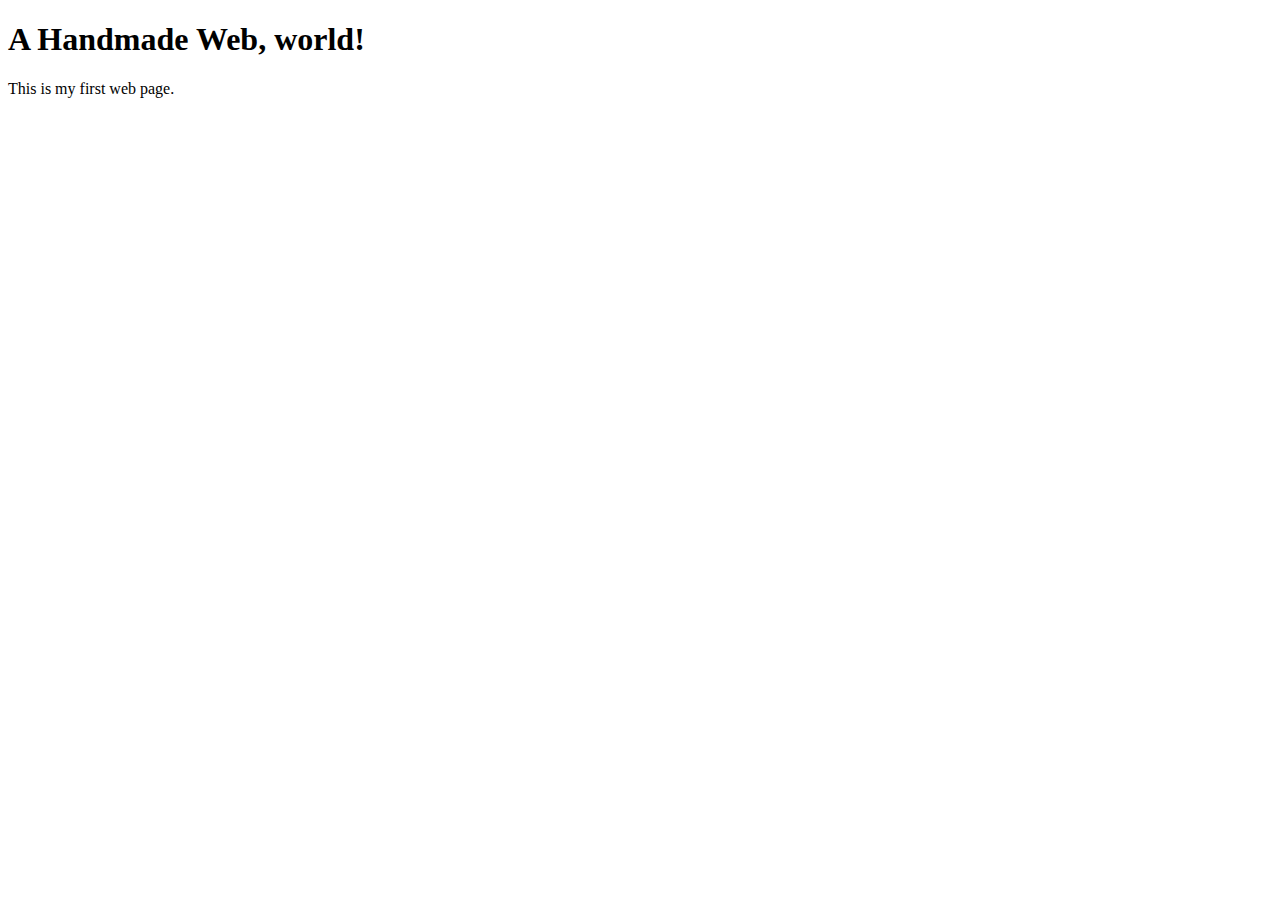
==== index.html @ f6a9b8bf "Initial commit" ====
<!DOCTYPE html>
<html>
    <head>
        <title>A Handmade Web, world!</title>
    </head>
    <body>
        <h1>A Handmade Web, world!</h1>
        <p>This is my first web page.</p>
    </body>
</html>
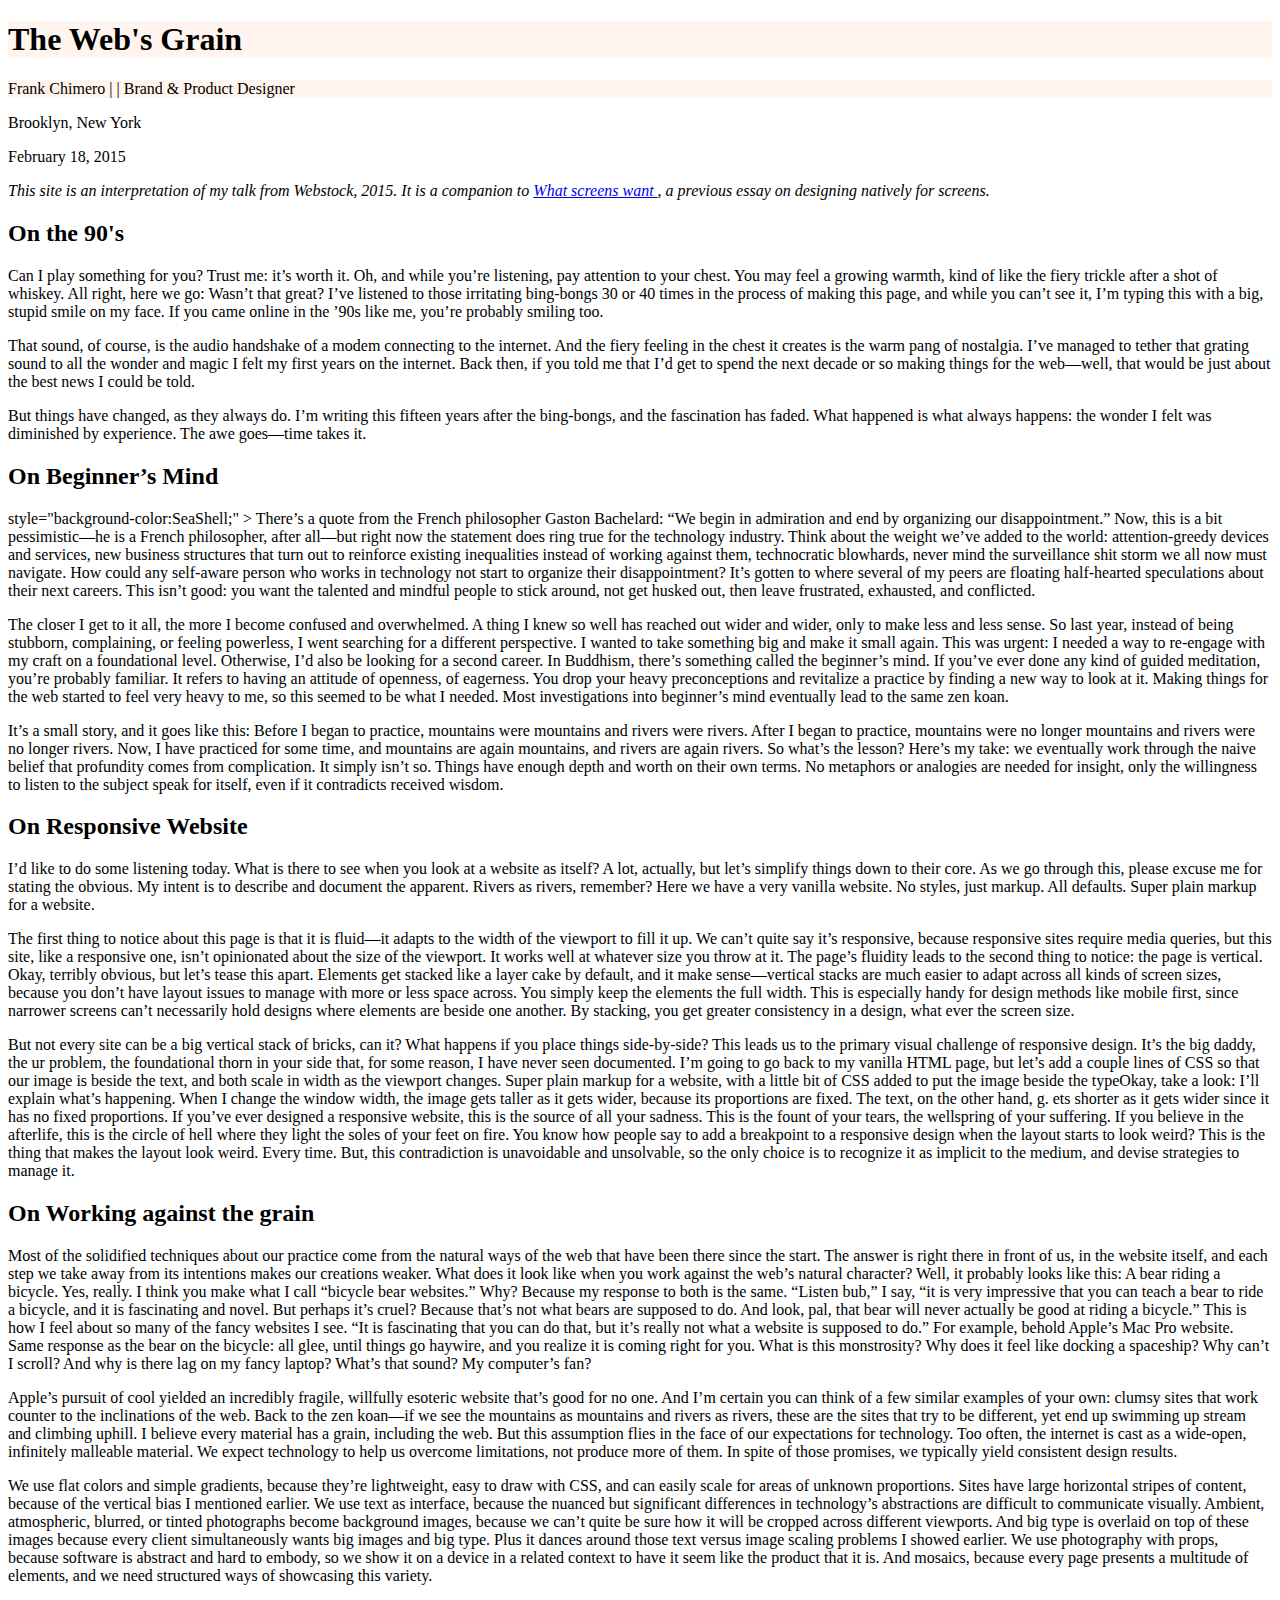
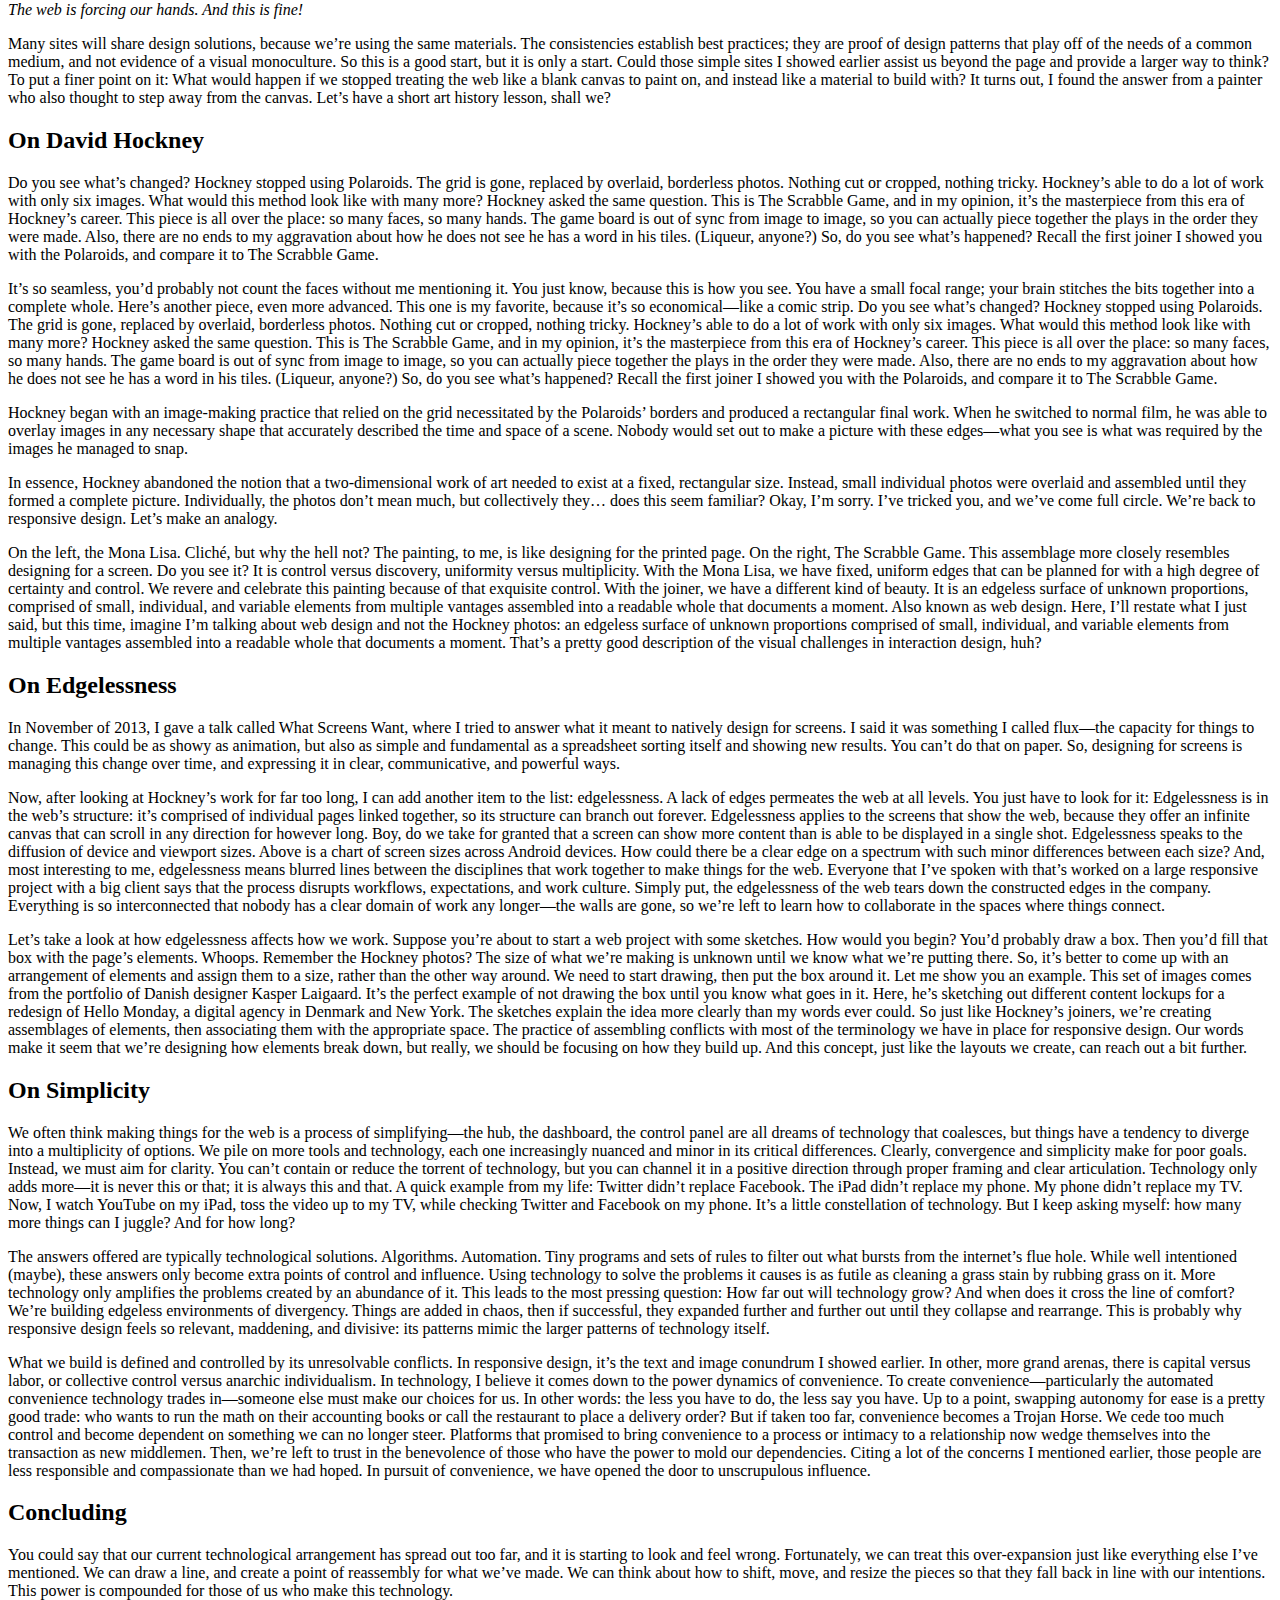
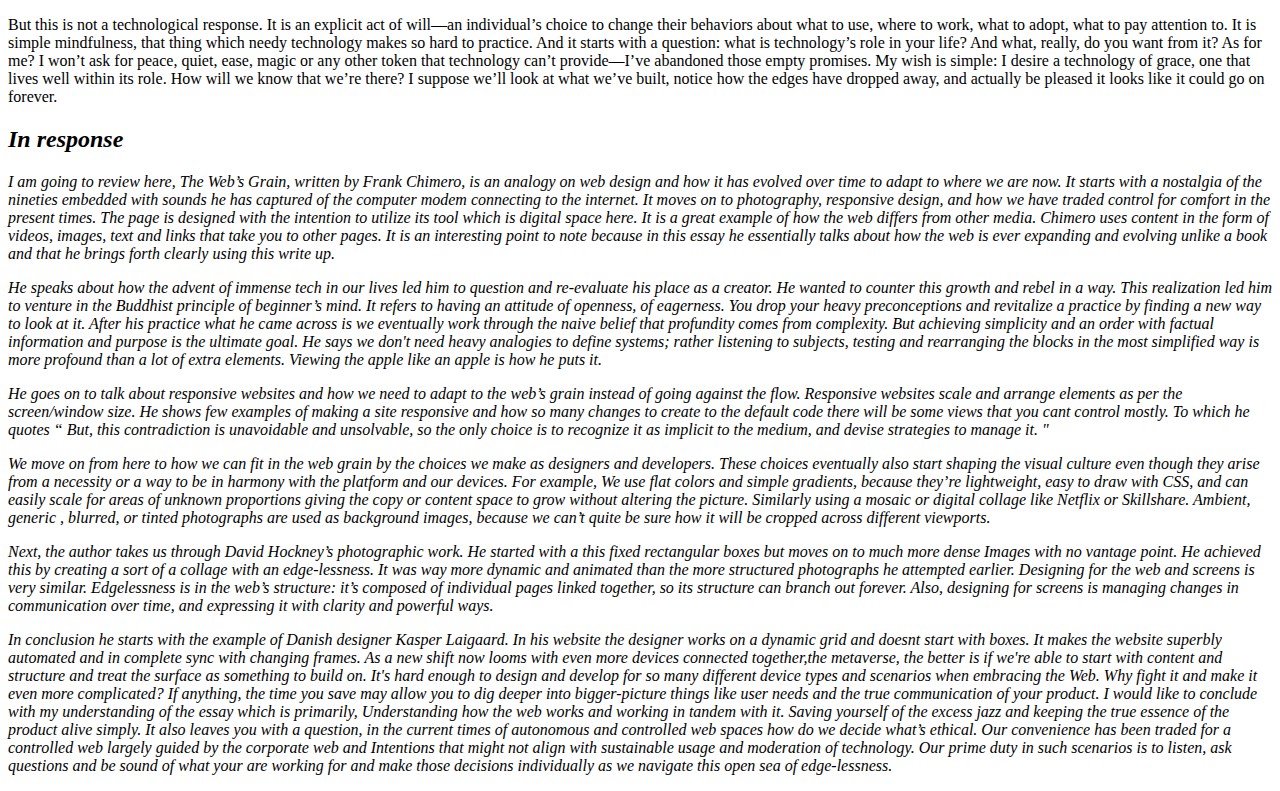
==== commit aed47d4b: "Adding the right index file." ====
--- a/index.html
+++ b/index.html
@@ -1,10 +1,106 @@
+
 <!DOCTYPE html>
 <html>
     <head>
-        <title>A Handmade Web, world!</title>
+        <title>
+            THE WEB’S GRAIN
+            </title>
     </head>
     <body>
-        <h1>A Handmade Web, world!</h1>
-        <p>This is my first web page.</p>
-    </body>
+        <h1 style="background-color:SeaShell;">The Web's Grain</h1>
+        <p style="background-color:SeaShell;" <ins> Frank Chimero | 
+            | Brand & Product Designer</p>
+            
+            <p>Brooklyn, New York</p>
+            <p>February 18, 2015</p>
+
+   <p><i>This site is an interpretation of my talk from Webstock, 2015. It is a companion to <a href="https://frankchimero.com/blog/2013/what-screens-want/"> What screens want </a>, a previous essay on designing natively for screens.</i></p>
+</head>
+<body>
+<section>
+    <h2>On the 90's</h2>
+   <p> Can I play something for you? Trust me: it’s worth it. Oh, and while you’re listening, pay attention to your chest. You may feel a growing warmth, kind of like the fiery trickle after a shot of whiskey.
+    All right, here we go:
+    Wasn’t that great? I’ve listened to those irritating bing-bongs 30 or 40 times in the process of making this page, and while you can’t see it, I’m typing this with a big, stupid smile on my face. If you came online in the ’90s like me, you’re probably smiling too.</p>
+    <p> That sound, of course, is the audio handshake of a modem connecting to the internet. And the fiery feeling in the chest it creates is the warm pang of nostalgia. I’ve managed to tether that grating sound to all the wonder and magic I felt my first years on the internet. Back then, if you told me that I’d get to spend the next decade or so making things for the web—well, that would be just about the best news I could be told.</p>
+        But things have changed, as they always do. I’m writing this fifteen years after the bing-bongs, and the fascination has faded. What happened is what always happens: the wonder I felt was diminished by experience. The awe goes—time takes it.
+        </section>
+        
+        <section>
+    </head>
+    <body>
+        <h2>On Beginner’s Mind</h2>
+        <p> style="background-color:SeaShell;" > There’s a quote from the French philosopher Gaston Bachelard: “We begin in admiration and end by organizing our disappointment.”
+            Now, this is a bit pessimistic—he is a French philosopher, after all—but right now the statement does ring true for the technology industry. Think about the weight we’ve added to the world: attention-greedy devices and services, new business structures that turn out to reinforce existing inequalities instead of working against them, technocratic blowhards, never mind the surveillance shit storm we all now must navigate.
+            How could any self-aware person who works in technology not start to organize their disappointment? It’s gotten to where several of my peers are floating half-hearted speculations about their next careers. This isn’t good: you want the talented and mindful people to stick around, not get husked out, then leave frustrated, exhausted, and conflicted.</p>
+            <p> The closer I get to it all, the more I become confused and overwhelmed. A thing I knew so well has reached out wider and wider, only to make less and less sense. So last year, instead of being stubborn, complaining, or feeling powerless, I went searching for a different perspective. I wanted to take something big and make it small again. This was urgent: I needed a way to re-engage with my craft on a foundational level. Otherwise, I’d also be looking for a second career.
+                In Buddhism, there’s something called the beginner’s mind. If you’ve ever done any kind of guided meditation, you’re probably familiar. It refers to having an attitude of openness, of eagerness. You drop your heavy preconceptions and revitalize a practice by finding a new way to look at it. Making things for the web started to feel very heavy to me, so this seemed to be what I needed.
+Most investigations into beginner’s mind eventually lead to the same zen koan.</p>
+<p>It’s a small story, and it goes like this: Before I began to practice, mountains were mountains and rivers were rivers.
+After I began to practice, mountains were no longer mountains and rivers were no longer rivers. Now, I have practiced for some time, and mountains are again mountains, and rivers are again rivers.
+So what’s the lesson? Here’s my take: we eventually work through the naive belief that profundity comes from complication. It simply isn’t so. Things have enough depth and worth on their own terms. No metaphors or analogies are needed for insight, only the willingness to listen to the subject speak for itself, even if it contradicts received wisdom.</p>
+
+</section>
+
+<section>
+                <h2>On Responsive Website</h2>
+                <p>I’d like to do some listening today.
+What is there to see when you look at a website as itself? A lot, actually, but let’s simplify things down to their core. As we go through this, please excuse me for stating the obvious. My intent is to describe and document the apparent. Rivers as rivers, remember?
+Here we have a very vanilla website. No styles, just markup. All defaults. Super plain markup for a website. </p>
+<p>The first thing to notice about this page is that it is fluid—it adapts to the width of the viewport to fill it up. We can’t quite say it’s responsive, because responsive sites require media queries, but this site, like a responsive one, isn’t opinionated about the size of the viewport. It works well at whatever size you throw at it. The page’s fluidity leads to the second thing to notice: the page is vertical. Okay, terribly obvious, but let’s tease this apart. Elements get stacked like a layer cake by default, and it make sense—vertical stacks are much easier to adapt across all kinds of screen sizes, because you don’t have layout issues to manage with more or less space across. You simply keep the elements the full width. This is especially handy for design methods like mobile first, since narrower screens can’t necessarily hold designs where elements are beside one another. By stacking, you get greater consistency in a design, what ever the screen size.</p>
+ <p>But not every site can be a big vertical stack of bricks, can it? What happens if you place things side-by-side? This leads us to the primary visual challenge of responsive design. It’s the big daddy, the ur problem, the foundational thorn in your side that, for some reason, I have never seen documented. I’m going to go back to my vanilla HTML page, but let’s add a couple lines of CSS so that our image is beside the text, and both scale in width as the viewport changes. Super plain markup for a website, with a little bit of CSS added to put the image beside the typeOkay, take a look: I’ll explain what’s happening. When I change the window width, the image gets taller as it gets wider, because its proportions are fixed. The text, on the other hand, g. ets shorter as it gets wider since it has no fixed proportions. If you’ve ever designed a responsive website, this is the source of all your sadness. This is the fount of your tears, the wellspring of your suffering. If you believe in the afterlife, this is the circle of hell where they light the soles of your feet on fire. You know how people say to add a breakpoint to a responsive design when the layout starts to look weird? This is the thing that makes the layout look weird. Every time. But, this contradiction is unavoidable and unsolvable, so the only choice is to recognize it as implicit to the medium, and devise strategies to manage it.</p>
+ <h2>On Working against the grain</h2>
+  <p>Most of the solidified techniques about our practice come from the natural ways of the web that have been there since the start. The answer is right there in front of us, in the website itself, and each step we take away from its intentions makes our creations weaker. What does it look like when you work against the web’s natural character? Well, it probably looks like this: A bear riding a bicycle. Yes, really. I think you make what I call “bicycle bear websites.” Why? Because my response to both is the same. “Listen bub,” I say, “it is very impressive that you can teach a bear to ride a bicycle, and it is fascinating and novel. But perhaps it’s cruel? Because that’s not what bears are supposed to do. And look, pal, that bear will never actually be good at riding a bicycle.” This is how I feel about so many of the fancy websites I see. “It is fascinating that you can do that, but it’s really not what a website is supposed to do.” For example, behold Apple’s Mac Pro website.
+Same response as the bear on the bicycle: all glee, until things go haywire, and you realize it is coming right for you. What is this monstrosity? Why does it feel like docking a spaceship? Why can’t I scroll? And why is there lag on my fancy laptop? What’s that sound? My computer’s fan?</p>
+<p>Apple’s pursuit of cool yielded an incredibly fragile, willfully esoteric website that’s good for no one. And I’m certain you can think of a few similar examples of your own: clumsy sites that work counter to the inclinations of the web. Back to the zen koan—if we see the mountains as mountains and rivers as rivers, these are the sites that try to be different, yet end up swimming up stream and climbing uphill.
+I believe every material has a grain, including the web. But this assumption flies in the face of our expectations for technology. Too often, the internet is cast as a wide-open, infinitely malleable material. We expect technology to help us overcome limitations, not produce more of them. In spite of those promises, we typically yield consistent design results.</p>
+<p>We use flat colors and simple gradients, because they’re lightweight, easy to draw with CSS, and can easily scale for areas of unknown proportions. Sites have large horizontal stripes of content, because of the vertical bias I mentioned earlier. We use text as interface, because the nuanced but significant differences in technology’s abstractions are difficult to communicate visually. Ambient, atmospheric, blurred, or tinted photographs become background images, because we can’t quite be sure how it will be cropped across different viewports. And big type is overlaid on top of these images because every client simultaneously wants big images and big type. Plus it dances around those text versus image scaling problems I showed earlier. We use photography with props, because software is abstract and hard to embody, so we show it on a device in a related context to have it seem like the product that it is.
+And mosaics, because every page presents a multitude of elements, and we need structured ways of showcasing this variety.</p>
+<p><i>The web is forcing our hands. And this is fine!</i> </p>
+<p>Many sites will share design solutions, because we’re using the same materials. The consistencies establish best practices; they are proof of design patterns that play off of the needs of a common medium, and not evidence of a visual monoculture. So this is a good start, but it is only a start. Could those simple sites I showed earlier assist us beyond the page and provide a larger way to think? To put a finer point on it: What would happen if we stopped treating the web like a blank canvas to paint on, and instead like a material to build with? It turns out, I found the answer from a painter who also thought to step away from the canvas. Let’s have a short art history lesson, shall we?</p>
+ <h2>On David Hockney</h2>
+ <p>Do you see what’s changed? Hockney stopped using Polaroids. The grid is gone, replaced by overlaid, borderless photos. Nothing cut or cropped, nothing tricky. Hockney’s able to do a lot of work with only six images. What would this method look like with many more? Hockney asked the same question.
+This is The Scrabble Game, and in my opinion, it’s the masterpiece from this era of Hockney’s career. This piece is all over the place: so many faces, so many hands. The game board is out of sync from image to image, so you can actually piece together the plays in the order they were made. Also, there are no ends to my aggravation about how he does not see he has a word in his tiles. (Liqueur, anyone?) So, do you see what’s happened? Recall the first joiner I showed you with the Polaroids, and compare it to The Scrabble Game.</p>
+<p>It’s so seamless, you’d probably not count the faces without me mentioning it. You just know, because this is how you see. You have a small focal range; your brain stitches the bits together into a complete whole. Here’s another piece, even more advanced. This one is my favorite, because it’s so economical—like a comic strip.
+Do you see what’s changed? Hockney stopped using Polaroids. The grid is gone, replaced by overlaid, borderless photos. Nothing cut or cropped, nothing tricky. Hockney’s able to do a lot of work with only six images. What would this method look like with many more? Hockney asked the same question.
+This is The Scrabble Game, and in my opinion, it’s the masterpiece from this era of Hockney’s career. This piece is all over the place: so many faces, so many hands. The game board is out of sync from image to image, so you can actually piece together the plays in the order they were made. Also, there are no ends to my aggravation about how he does not see he has a word in his tiles. (Liqueur, anyone?) So, do you see what’s happened? Recall the first joiner I showed you with the Polaroids, and compare it to The Scrabble Game.</p>
+<p>Hockney began with an image-making practice that relied on the grid necessitated by the Polaroids’ borders and produced a rectangular final work. When he switched to normal film, he was able to overlay images in any necessary shape that accurately described the time and space of a scene. Nobody would set out to make a picture with these edges—what you see is what was required by the images he managed to snap.</p>
+<p>In essence, Hockney abandoned the notion that a two-dimensional work of art needed to exist at a fixed, rectangular size. Instead, small individual photos were overlaid and assembled until they formed a complete picture. Individually, the photos don’t mean much, but collectively they… does this seem familiar? Okay, I’m sorry. I’ve tricked you, and we’ve come full circle. We’re back to responsive design. Let’s make an analogy.</p>
+<p>On the left, the Mona Lisa. Cliché, but why the hell not? The painting, to me, is like designing for the printed page. On the right, The Scrabble Game. This assemblage more closely resembles designing for a screen. Do you see it? It is control versus discovery, uniformity versus multiplicity. With the Mona Lisa, we have fixed, uniform edges that can be planned for with a high degree of certainty and control. We revere and celebrate this painting because of that exquisite control. With the joiner, we have a different kind of beauty. It is an edgeless surface of unknown proportions, comprised of small, individual, and variable elements from multiple vantages assembled into a readable whole that documents a moment. Also known as web design. Here, I’ll restate what I just said, but this time, imagine I’m talking about web design and not the Hockney photos: an edgeless surface of unknown proportions comprised of small, individual, and variable elements from multiple vantages assembled into a readable whole that documents a moment. That’s a pretty good description of the visual challenges in interaction design, huh?</p>
+ <h2>On Edgelessness</h2>
+ <p>In November of 2013, I gave a talk called What Screens Want, where I tried to answer what it meant to natively design for screens. I said it was something I called flux—the capacity for things to change. This could be as showy as animation, but also as simple and fundamental as a spreadsheet sorting itself and showing new results. You can’t do that on paper. So, designing for screens is managing this change over time, and expressing it in clear, communicative, and powerful ways.</p>
+ <p>Now, after looking at Hockney’s work for far too long, I can add another item to the list: edgelessness. A lack of edges permeates the web at all levels. You just have to look for it:
+Edgelessness is in the web’s structure: it’s comprised of individual pages linked together, so its structure can branch out forever. Edgelessness applies to the screens that show the web, because they offer an infinite canvas that can scroll in any direction for however long. Boy, do we take for granted that a screen can show more content than is able to be displayed in a single shot. Edgelessness speaks to the diffusion of device and viewport sizes. Above is a chart of screen sizes across Android devices. How could there be a clear edge on a spectrum with such minor differences between each size? And, most interesting to me, edgelessness means blurred lines between the disciplines that work together to make things for the web. Everyone that I’ve spoken with that’s worked on a large responsive project with a big client says that the process disrupts workflows, expectations, and work culture. Simply put, the edgelessness of the web tears down the constructed edges in the company. Everything is so interconnected that nobody has a clear domain of work any longer—the walls are gone, so we’re left to learn how to collaborate in the spaces where things connect.</p>
+<p>Let’s take a look at how edgelessness affects how we work. Suppose you’re about to start a web project with some sketches. How would you begin? You’d probably draw a box. Then you’d fill that box with the page’s elements. Whoops. Remember the Hockney photos? The size of what we’re making is unknown until we know what we’re putting there. So, it’s better to come up with an arrangement of elements and assign them to a size, rather than the other way around. We need to start drawing, then put the box around it. Let me show you an example. This set of images comes from the portfolio of Danish designer Kasper Laigaard. It’s the perfect example of not drawing the box until you know what goes in it. Here, he’s sketching out different content lockups for a redesign of Hello Monday, a digital agency in Denmark and New York. The sketches explain the idea more clearly than my words ever could. So just like Hockney’s joiners, we’re creating assemblages of elements, then associating them with the appropriate space. The practice of assembling conflicts with most of the terminology we have in place for responsive design. Our words make it seem that we’re designing how elements break down, but really, we should be focusing on how they build up. And this concept, just like the layouts we create, can reach out a bit further.</p>
+<h2>On Simplicity</h2>
+<p>We often think making things for the web is a process of simplifying—the hub, the dashboard, the control panel are all dreams of technology that coalesces, but things have a tendency to diverge into a multiplicity of options. We pile on more tools and technology, each one increasingly nuanced and minor in its critical differences. Clearly, convergence and simplicity make for poor goals. Instead, we must aim for clarity. You can’t contain or reduce the torrent of technology, but you can channel it in a positive direction through proper framing and clear articulation. Technology only adds more—it is never this or that; it is always this and that. A quick example from my life: Twitter didn’t replace Facebook. The iPad didn’t replace my phone. My phone didn’t replace my TV. Now, I watch YouTube on my iPad, toss the video up to my TV, while checking Twitter and Facebook on my phone. It’s a little constellation of technology. But I keep asking myself: how many more things can I juggle? And for how long?</p>
+<p>The answers offered are typically technological solutions. Algorithms. Automation. Tiny programs and sets of rules to filter out what bursts from the internet’s flue hole. While well intentioned (maybe), these answers only become extra points of control and influence. Using technology to solve the problems it causes is as futile as cleaning a grass stain by rubbing grass on it. More technology only amplifies the problems created by an abundance of it. This leads to the most pressing question: How far out will technology grow? And when does it cross the line of comfort?
+We’re building edgeless environments of divergency. Things are added in chaos, then if successful, they expanded further and further out until they collapse and rearrange. This is probably why responsive design feels so relevant, maddening, and divisive: its patterns mimic the larger patterns of technology itself.</p>
+<p> What we build is defined and controlled by its unresolvable conflicts. In responsive design, it’s the text and image conundrum I showed earlier. In other, more grand arenas, there is capital versus labor, or collective control versus anarchic individualism. In technology, I believe it comes down to the power dynamics of convenience. To create convenience—particularly the automated convenience technology trades in—someone else must make our choices for us. In other words: the less you have to do, the less say you have. Up to a point, swapping autonomy for ease is a pretty good trade: who wants to run the math on their accounting books or call the restaurant to place a delivery order? But if taken too far, convenience becomes a Trojan Horse. We cede too much control and become dependent on something we can no longer steer. Platforms that promised to bring convenience to a process or intimacy to a relationship now wedge themselves into the transaction as new middlemen. Then, we’re left to trust in the benevolence of those who have the power to mold our dependencies. Citing a lot of the concerns I mentioned earlier, those people are less responsible and compassionate than we had hoped. In pursuit of convenience, we have opened the door to unscrupulous influence.</p>
+<h2>Concluding</h2>
+<p>You could say that our current technological arrangement has spread out too far, and it is starting to look and feel wrong. Fortunately, we can treat this over-expansion just like everything else I’ve mentioned. We can draw a line, and create a point of reassembly for what we’ve made. We can think about how to shift, move, and resize the pieces so that they fall back in line with our intentions. This power is compounded for those of us who make this technology.</p>
+<p>But this is not a technological response. It is an explicit act of will—an individual’s choice to change their behaviors about what to use, where to work, what to adopt, what to pay attention to. It is simple mindfulness, that thing which needy technology makes so hard to practice. And it starts with a question: what is technology’s role in your life? And what, really, do you want from it? As for me? I won’t ask for peace, quiet, ease, magic or any other token that technology can’t provide—I’ve abandoned those empty promises. My wish is simple: I desire a technology of grace, one that lives well within its role. How will we know that we’re there? I suppose we’ll look at what we’ve built, notice how the edges have dropped away, and actually be pleased it looks like it could go on forever.</p>
+<h2> <i> In response</i> </h2>
+<p><i>I am going to review here, The Web’s Grain, written by Frank Chimero, is an analogy on web design and how it has evolved over time to adapt to where we are now. It starts with a nostalgia of the nineties embedded with sounds he has captured of the computer modem connecting to the internet.  It moves on to photography, responsive design, and how we have traded control for comfort in
+the present times.
+
+The page is designed with the intention to utilize its tool which is digital space here. It is a great example of how the web differs from other media. Chimero uses content in the form of videos, images, text and links that take you to other pages. It is an interesting point to note because in this essay he essentially talks about how the web is ever expanding and evolving unlike a book and that he brings forth clearly using this write up.</i> </p>
+<p><i>He speaks about how the advent of immense tech in our lives led him to question and re-evaluate his place as a creator. He wanted to counter this growth and rebel in a way. This realization led him to venture in the Buddhist principle of beginner’s mind. It refers to having an attitude of openness, of eagerness. You drop your heavy preconceptions and revitalize a practice by finding a new way to look at it. After his practice what he came across is we eventually work through the naive belief that profundity comes from complexity. But achieving simplicity and an order with factual information and purpose is the ultimate goal. He says we don't need heavy analogies to define systems; rather listening to subjects, testing and rearranging the blocks in the most simplified way is more profound than a lot of extra elements. Viewing the apple like an apple is how he puts it. 
+</i> </p>
+<p> <i> He goes on to talk about responsive websites and how we need to adapt to the web’s grain instead of going against the flow. Responsive websites scale and arrange elements as per the screen/window size. He shows few examples of making a site responsive and how so many changes to create to the default code there will be some views that you cant control mostly. To which he quotes “ But, this contradiction is unavoidable and unsolvable, so the only choice is to recognize it as implicit to the medium, and devise strategies to manage it. " </i> </p>
+<p> <i> We move on from here to how we can fit in the web grain by the choices we make as designers and developers. These choices eventually also start shaping the visual culture even though they arise from a necessity or a way to be in harmony with the platform and our devices. For example, We use flat colors and simple gradients, because they’re lightweight, easy to draw with CSS, and can easily scale for areas of unknown proportions giving the copy or content space to grow without altering the picture. Similarly using a mosaic or digital collage like Netflix or Skillshare. Ambient, generic , blurred, or tinted photographs are used as background images, because we can’t quite be sure how it will be cropped across different viewports.</i> </p>
+<p> <i> Next, the author takes us through David Hockney’s photographic work. He started with a this fixed rectangular boxes but moves on to much more dense
+Images with no vantage point. He achieved this by creating a sort of a collage with an edge-lessness. It was way more dynamic and animated than the more structured photographs he attempted earlier. Designing for the web and screens is very similar. Edgelessness is in the web’s structure: it’s composed of individual pages linked together, so its structure can branch out forever.
+Also, designing for screens is managing changes in communication over time, and expressing it with clarity and powerful ways.</i> </p>
+<p> <i> In conclusion he starts with the example of Danish designer Kasper Laigaard. In his website the designer works on a dynamic grid and doesnt start with boxes. It makes the website superbly automated and in complete sync with changing frames. As a new shift now looms with even more devices connected together,the metaverse, the better is if we're able to  start with content and structure and treat the surface as something to build on. It's hard enough to design and develop for so many different device types and scenarios when embracing the Web. Why fight it and make it even more complicated? If anything, the time you save may allow you to dig deeper into bigger-picture things like user needs and the true communication of your product.
+
+I would like to conclude with my understanding of the essay which is primarily,
+Understanding how the web works and working in tandem with it. Saving yourself of the excess jazz and keeping the true essence of the product alive simply. It also leaves you with a question, in the current times of autonomous and controlled web spaces how do we decide what’s ethical. Our convenience has been traded for  a controlled web largely guided by the corporate web and
+Intentions that might not align with sustainable usage and moderation of technology. Our prime duty in such scenarios is to listen, ask questions and be sound of what your are working for and make those decisions individually as we navigate this open sea of edge-lessness.</i> </p>
+
+
+
+
+
+        </body>
 </html>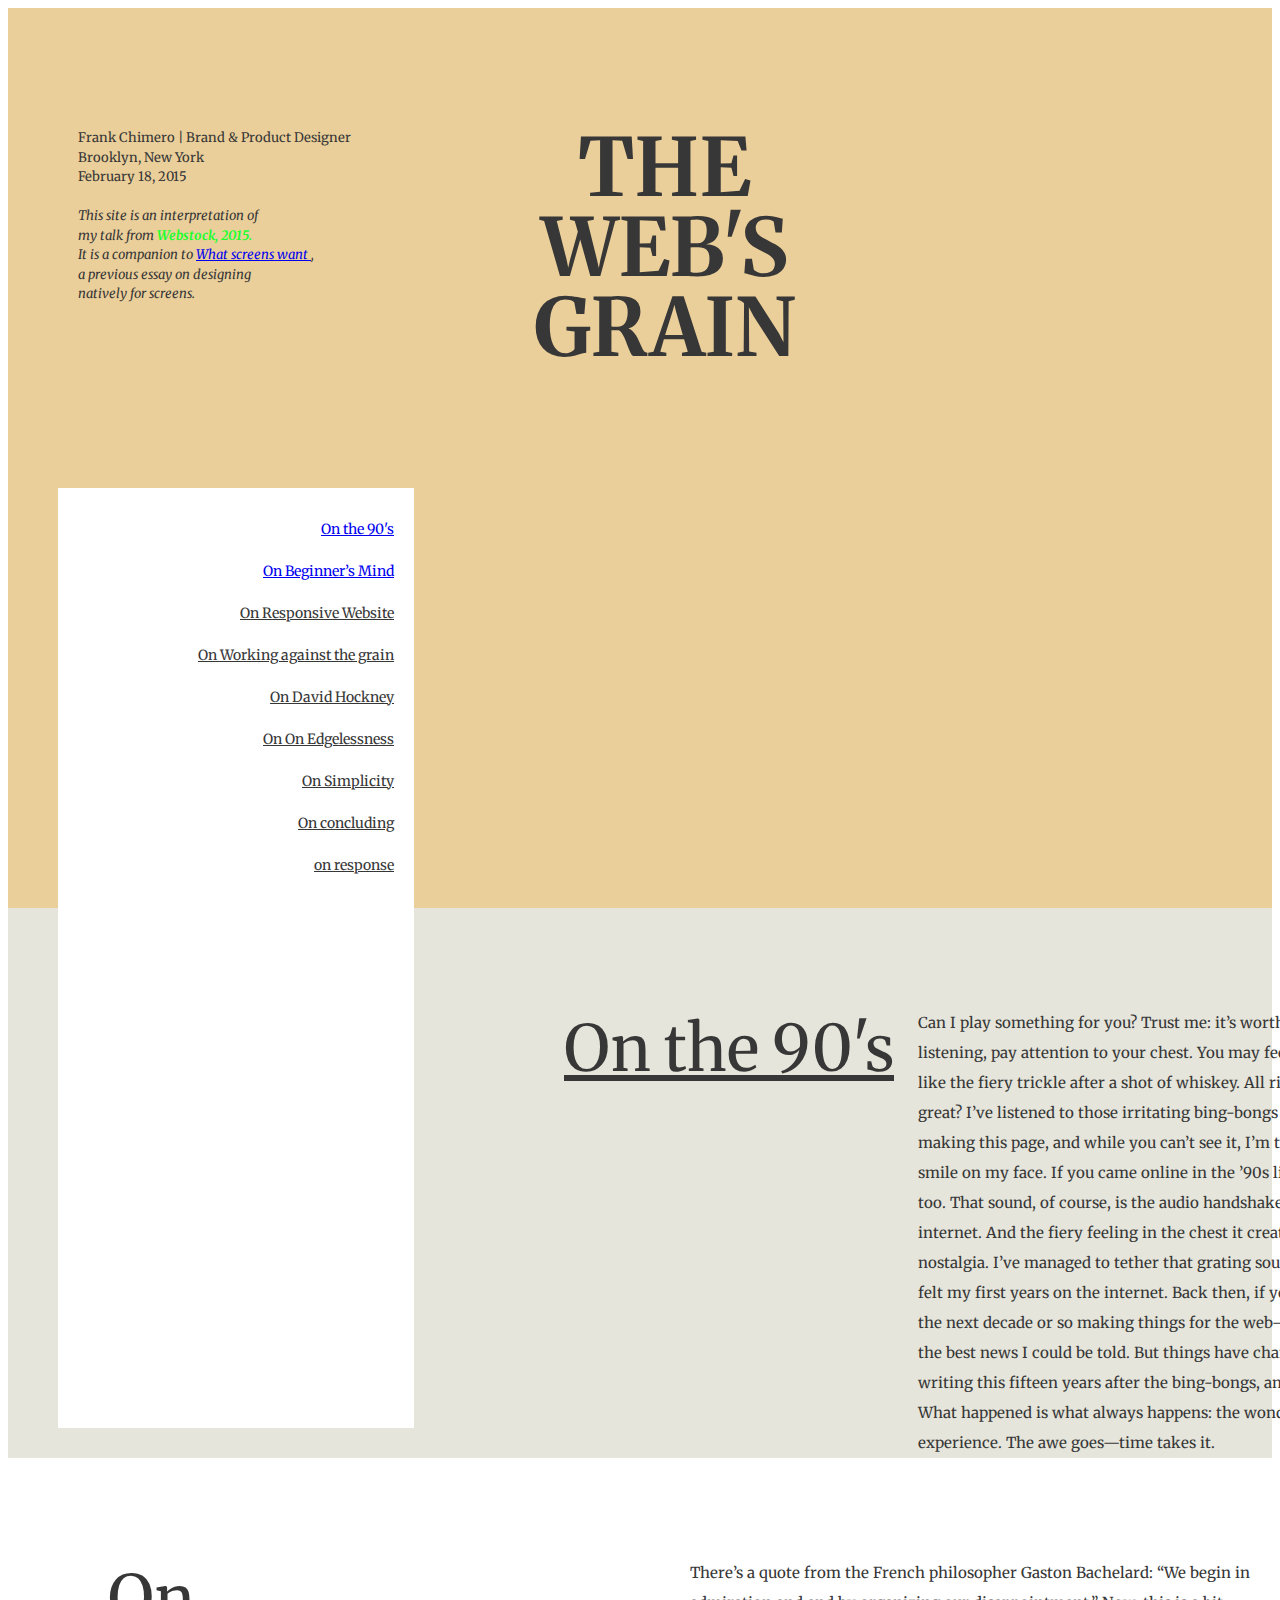
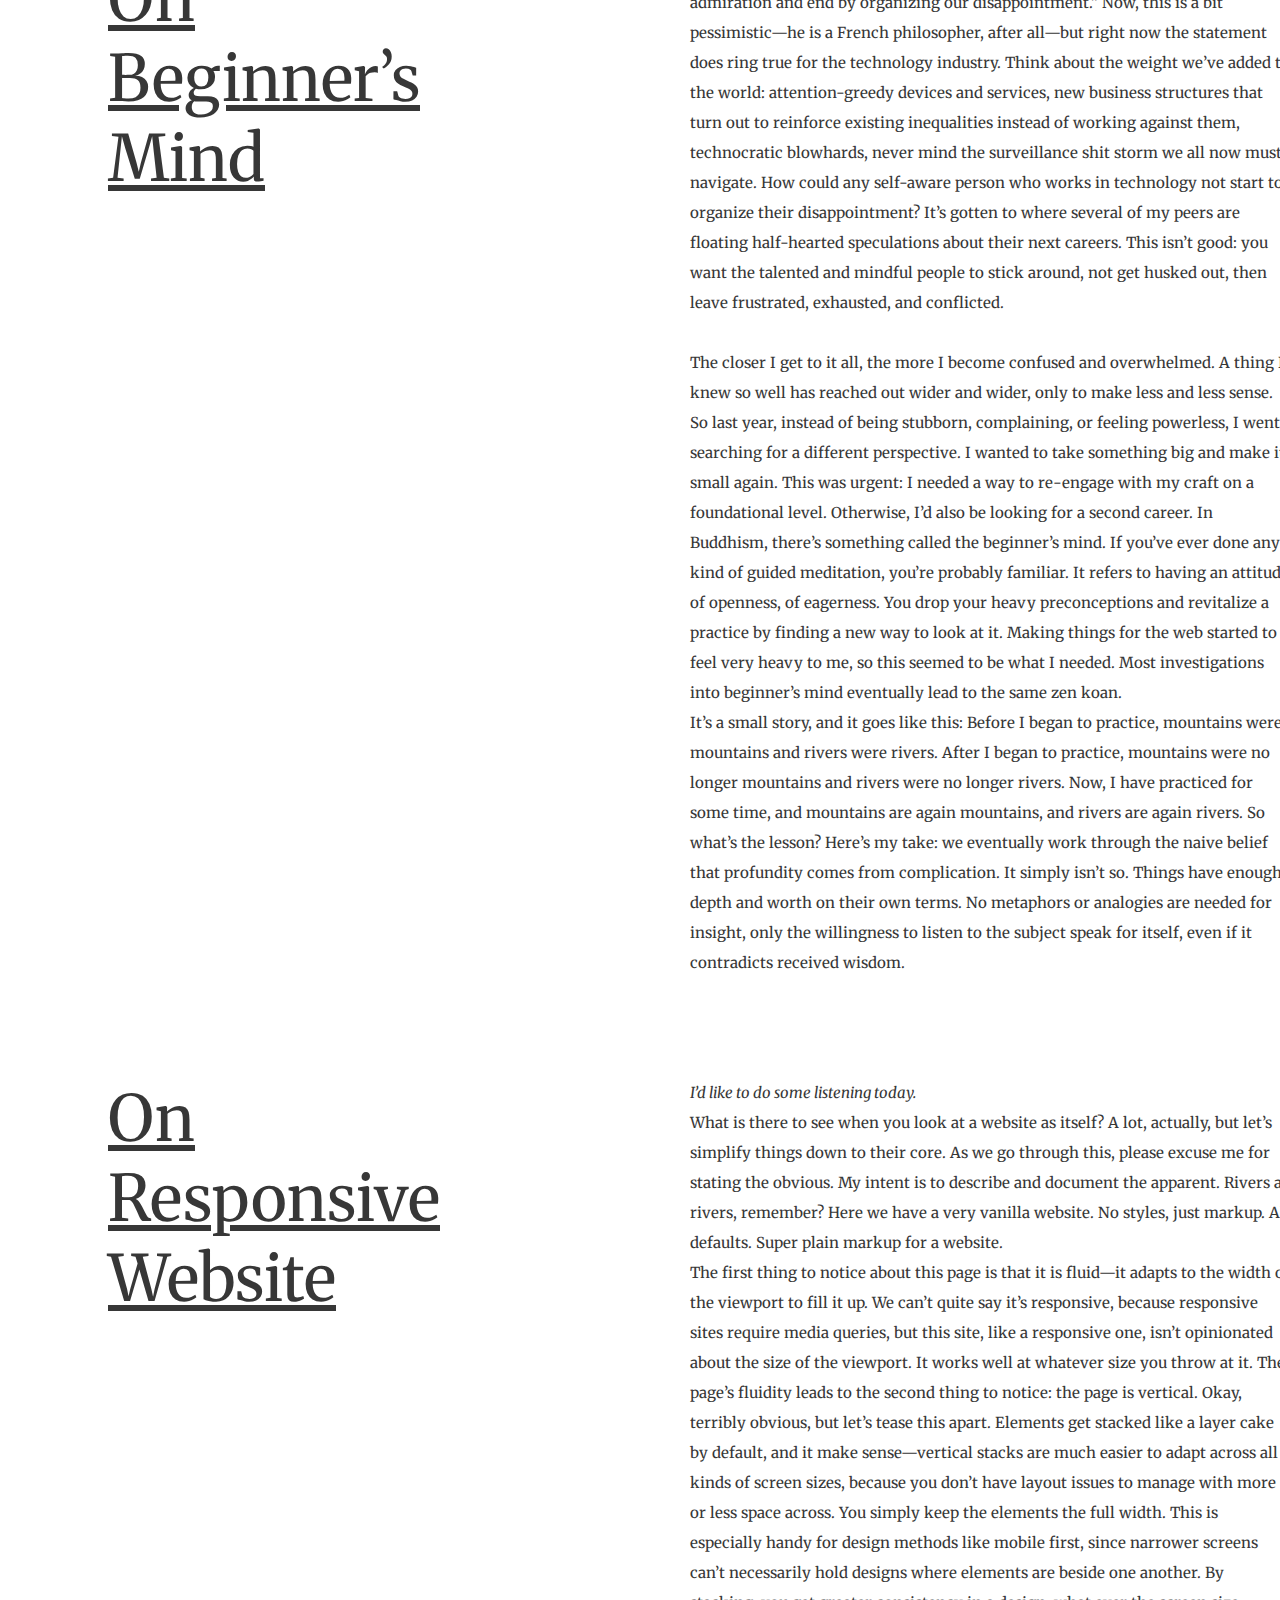
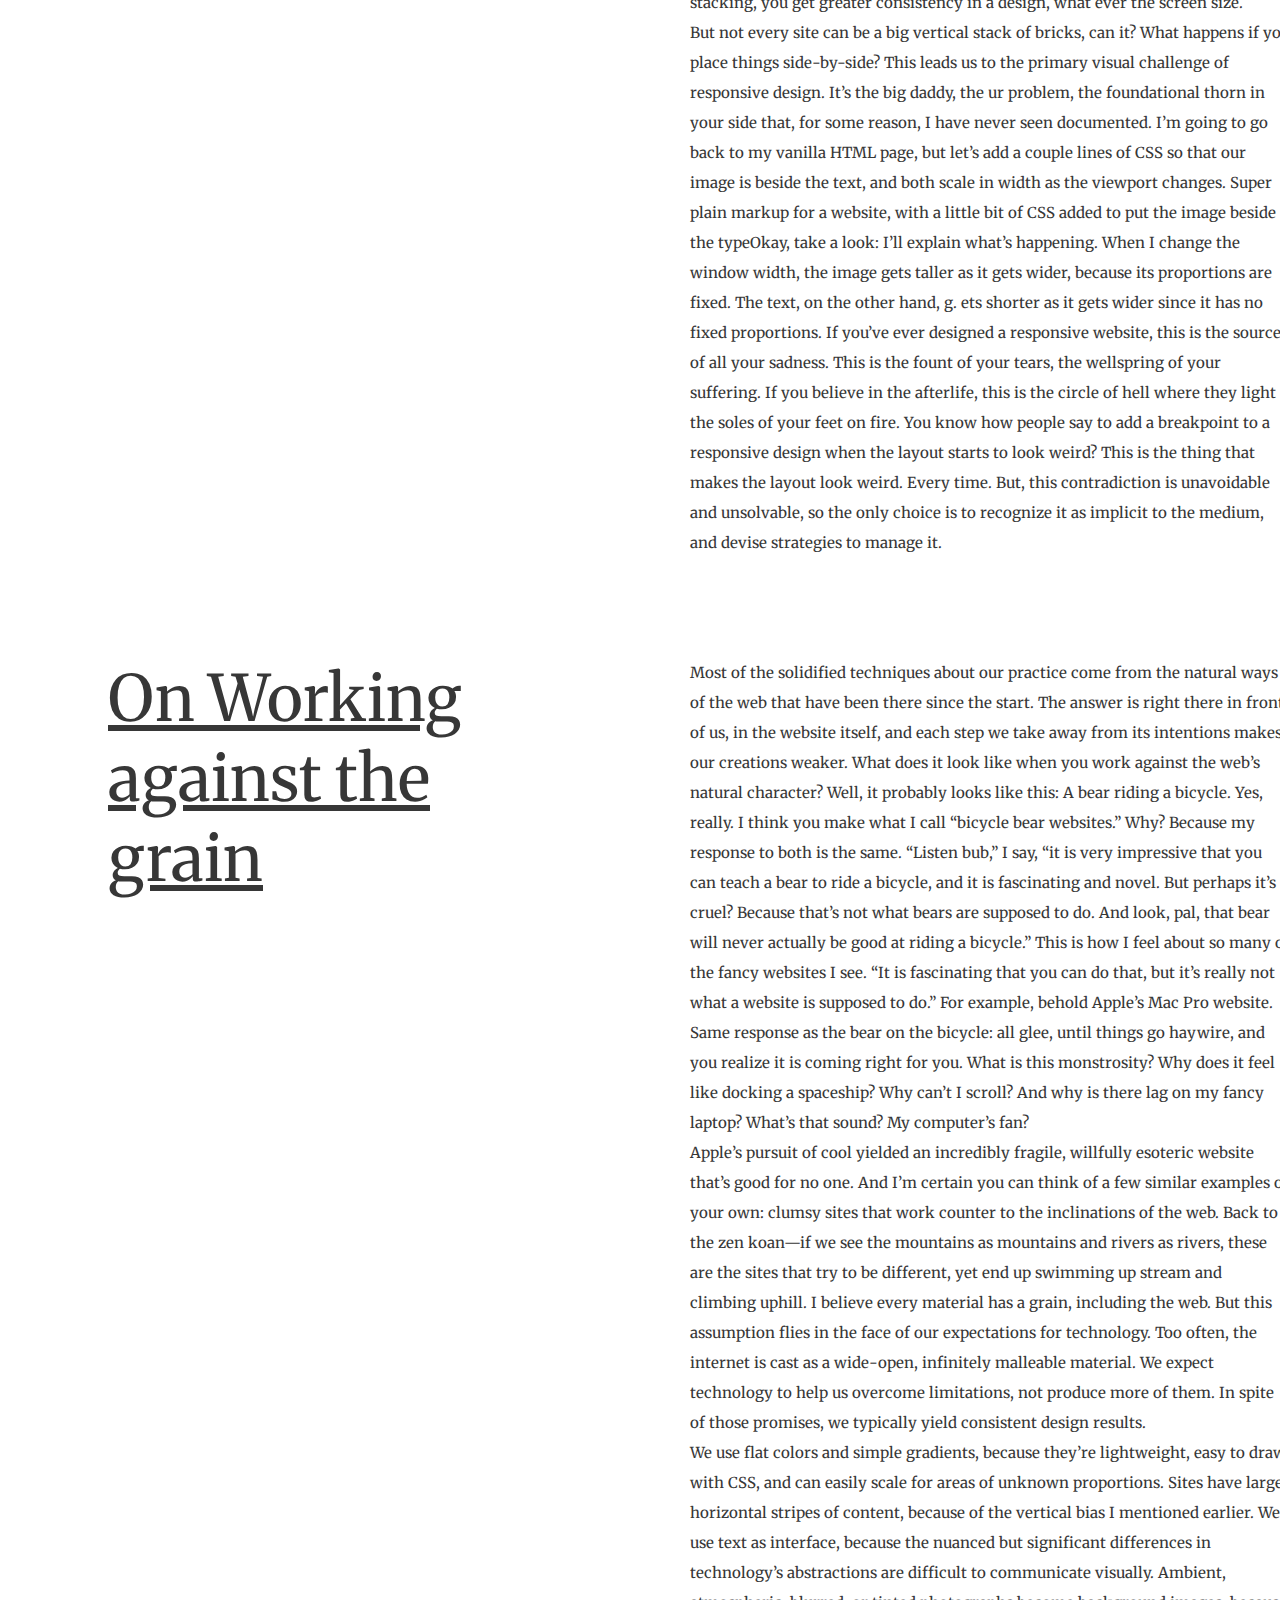
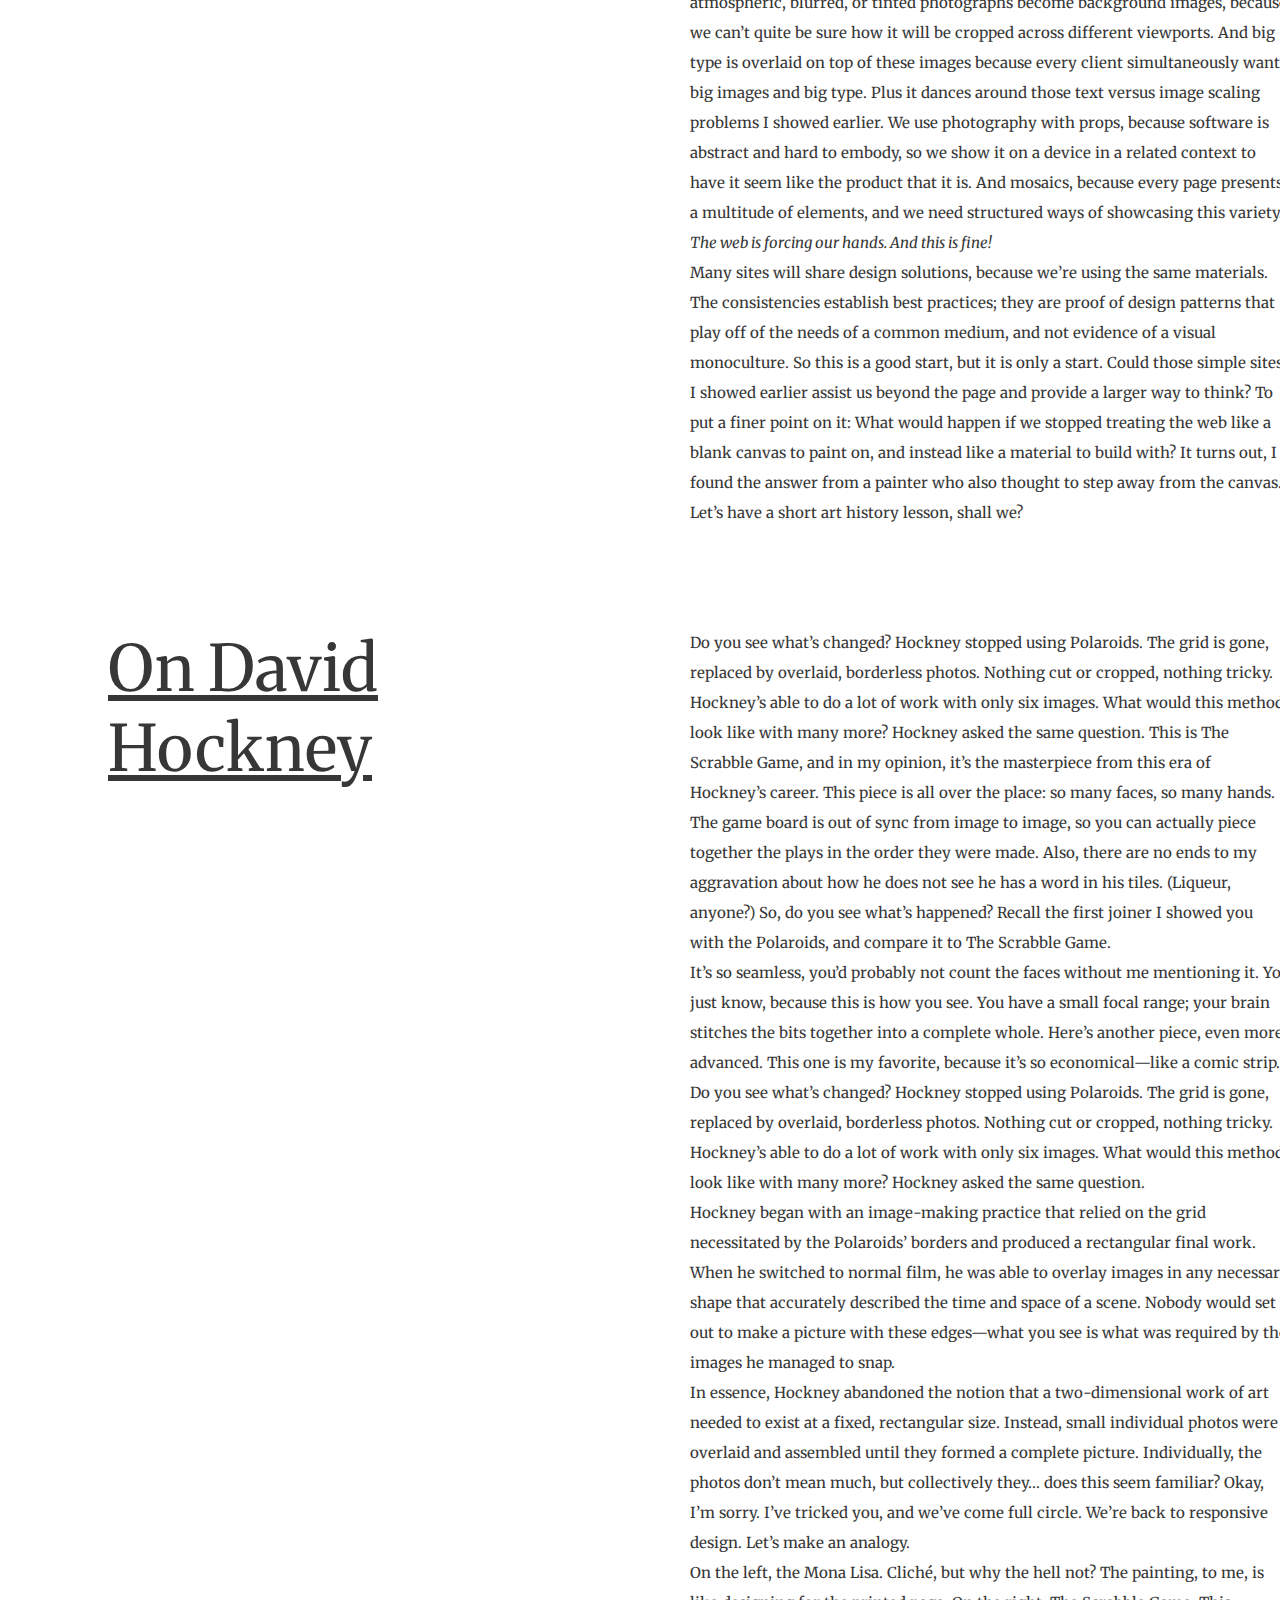
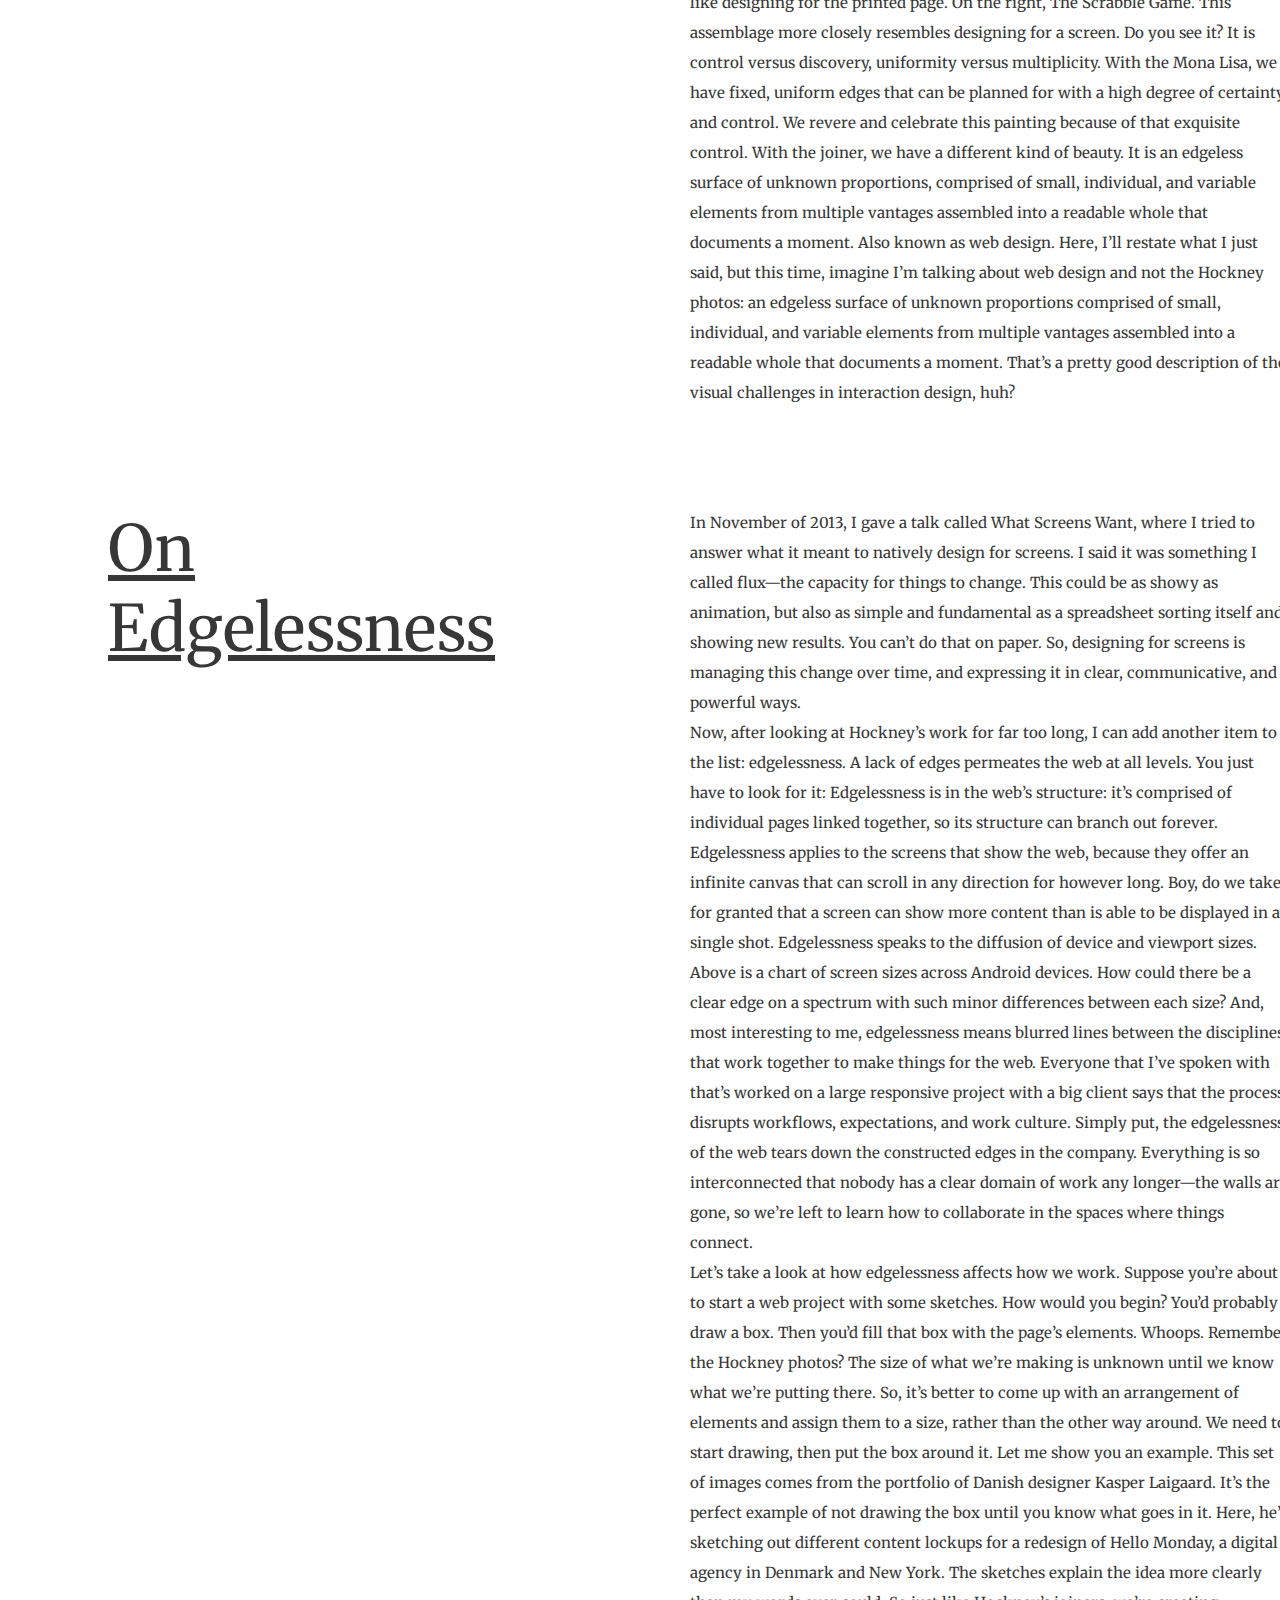
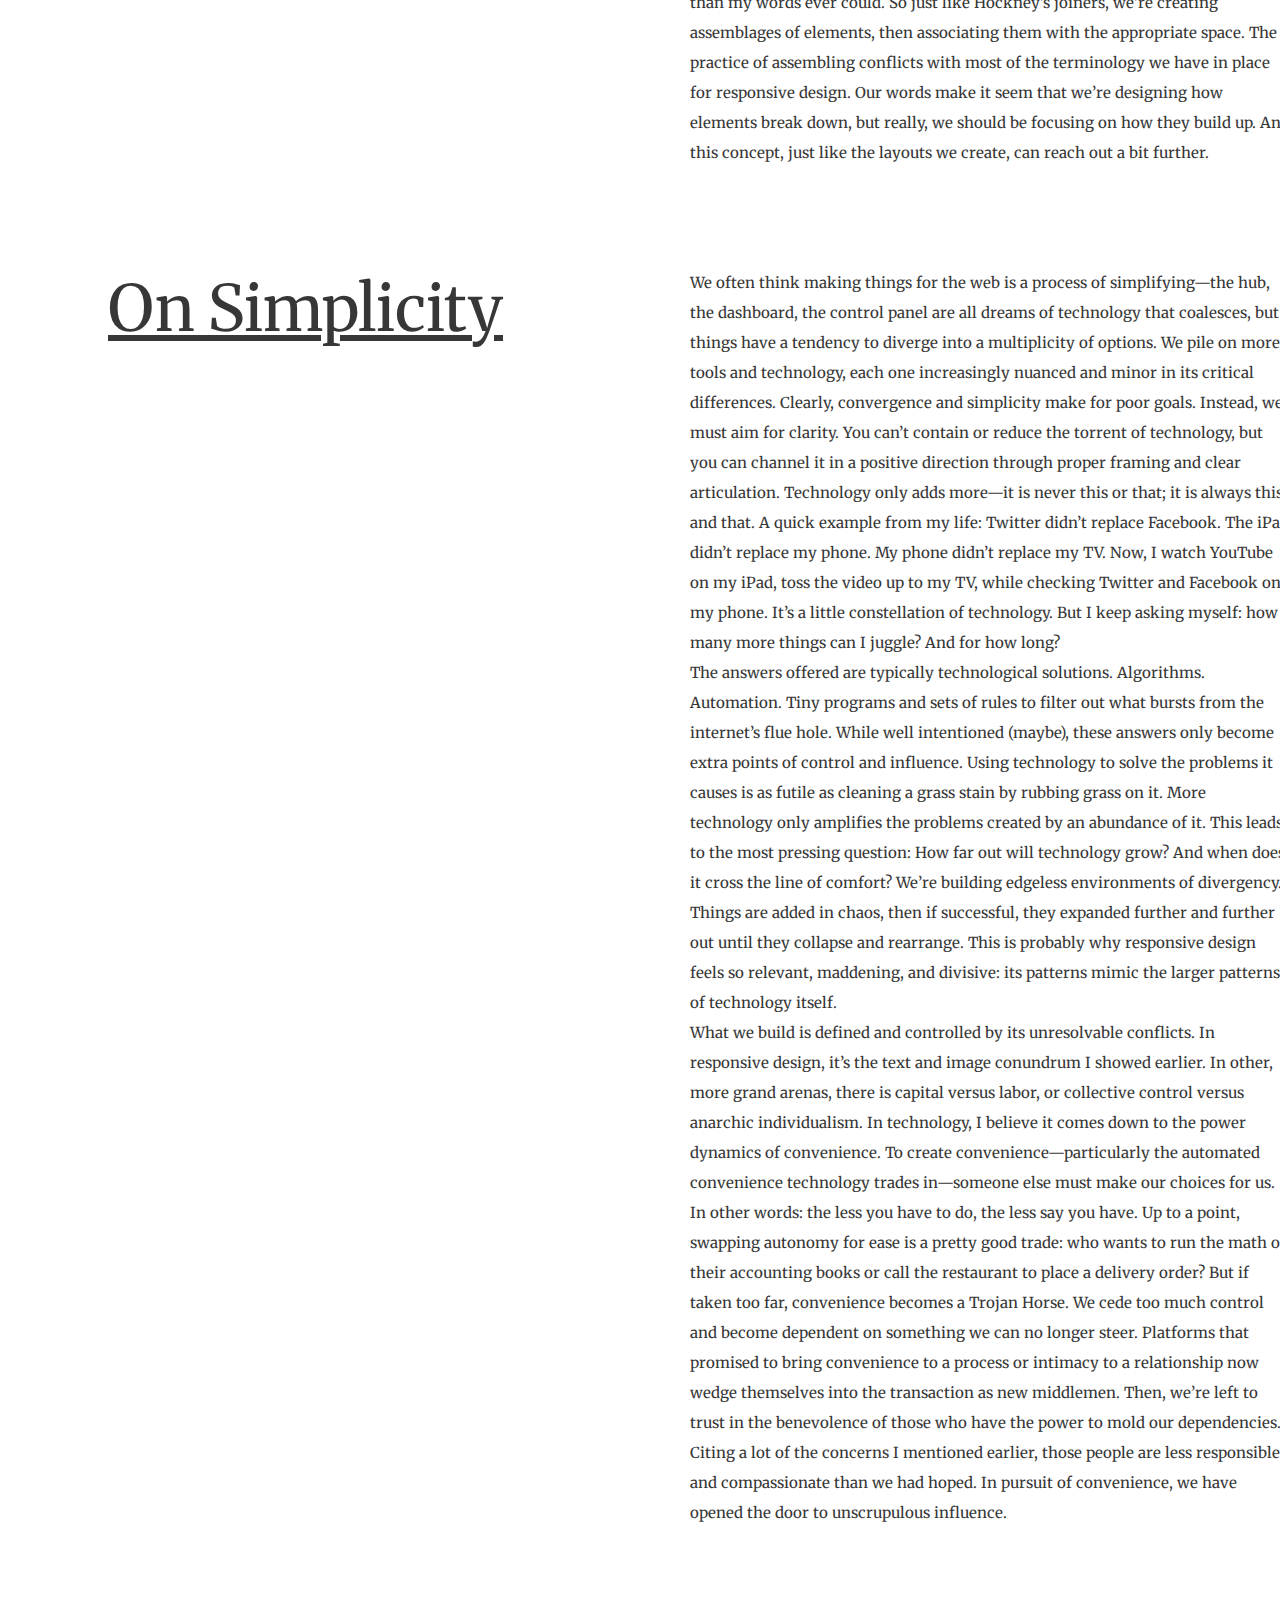
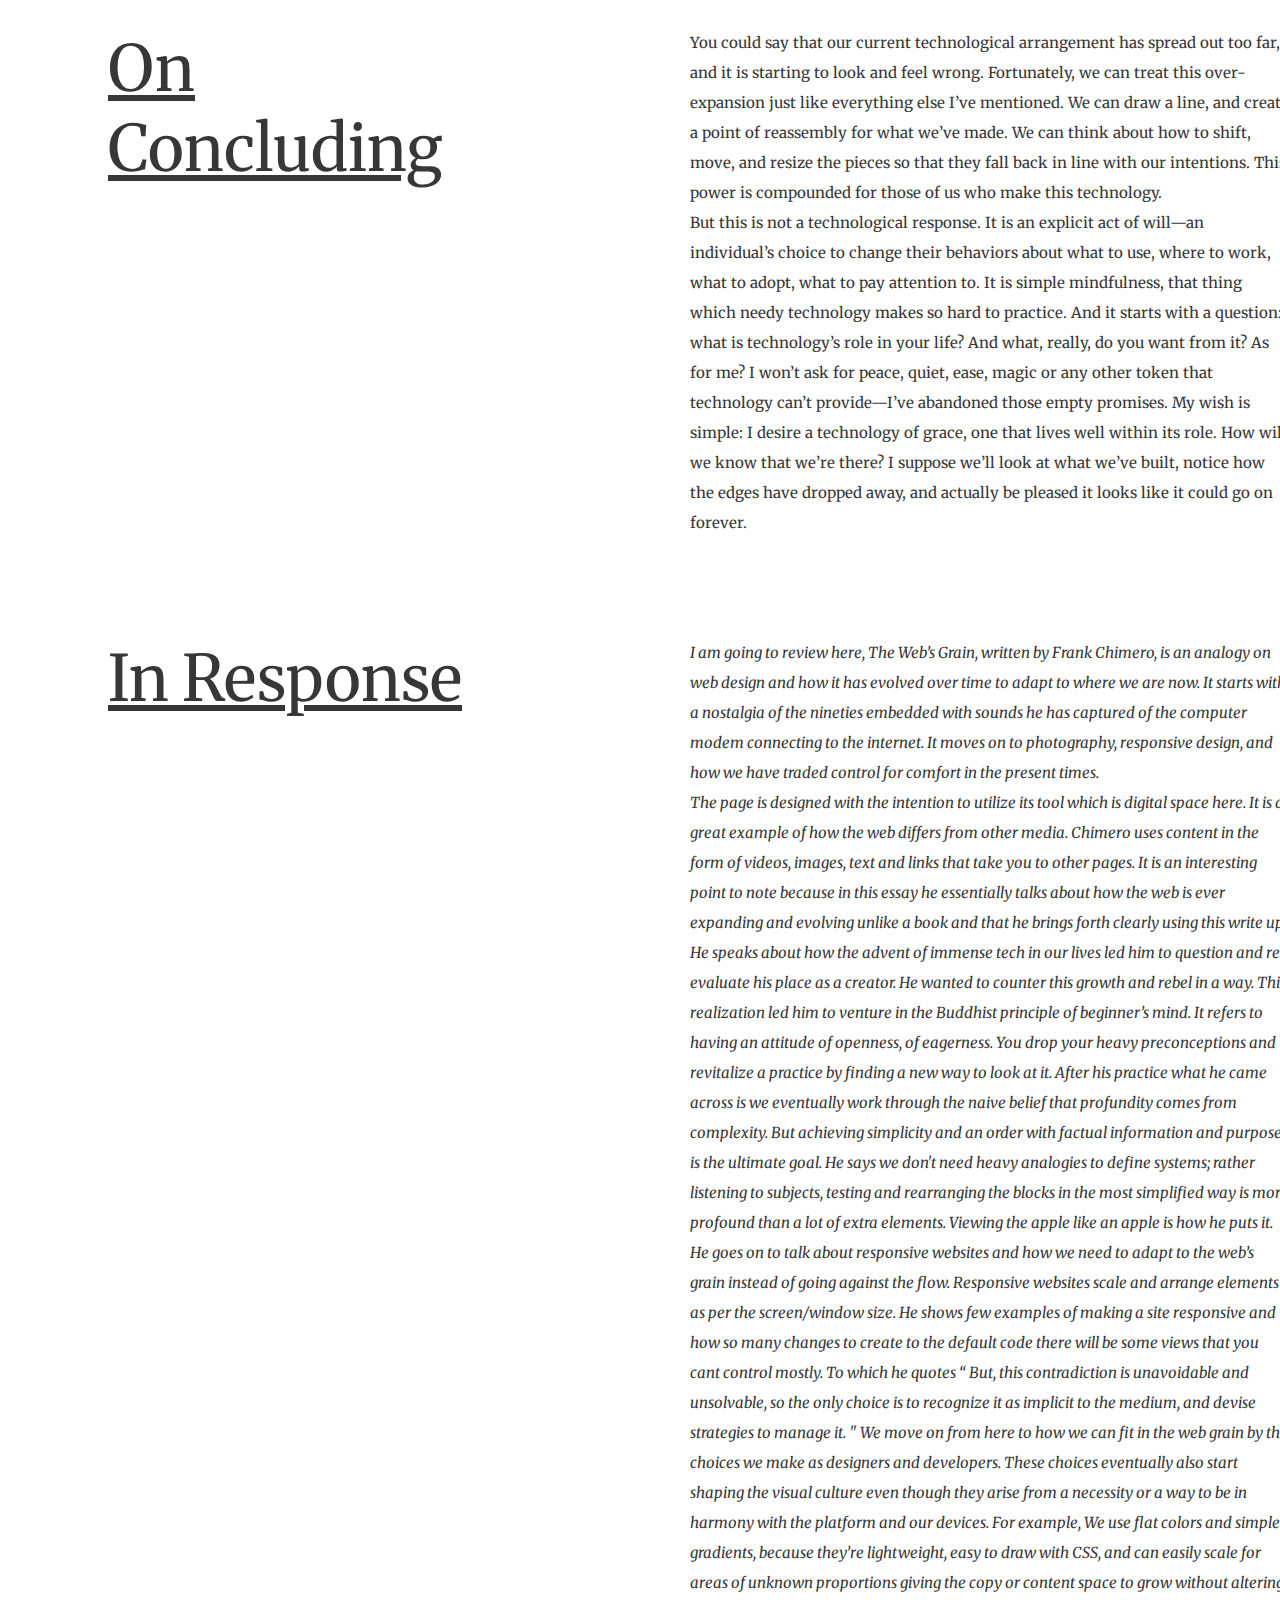
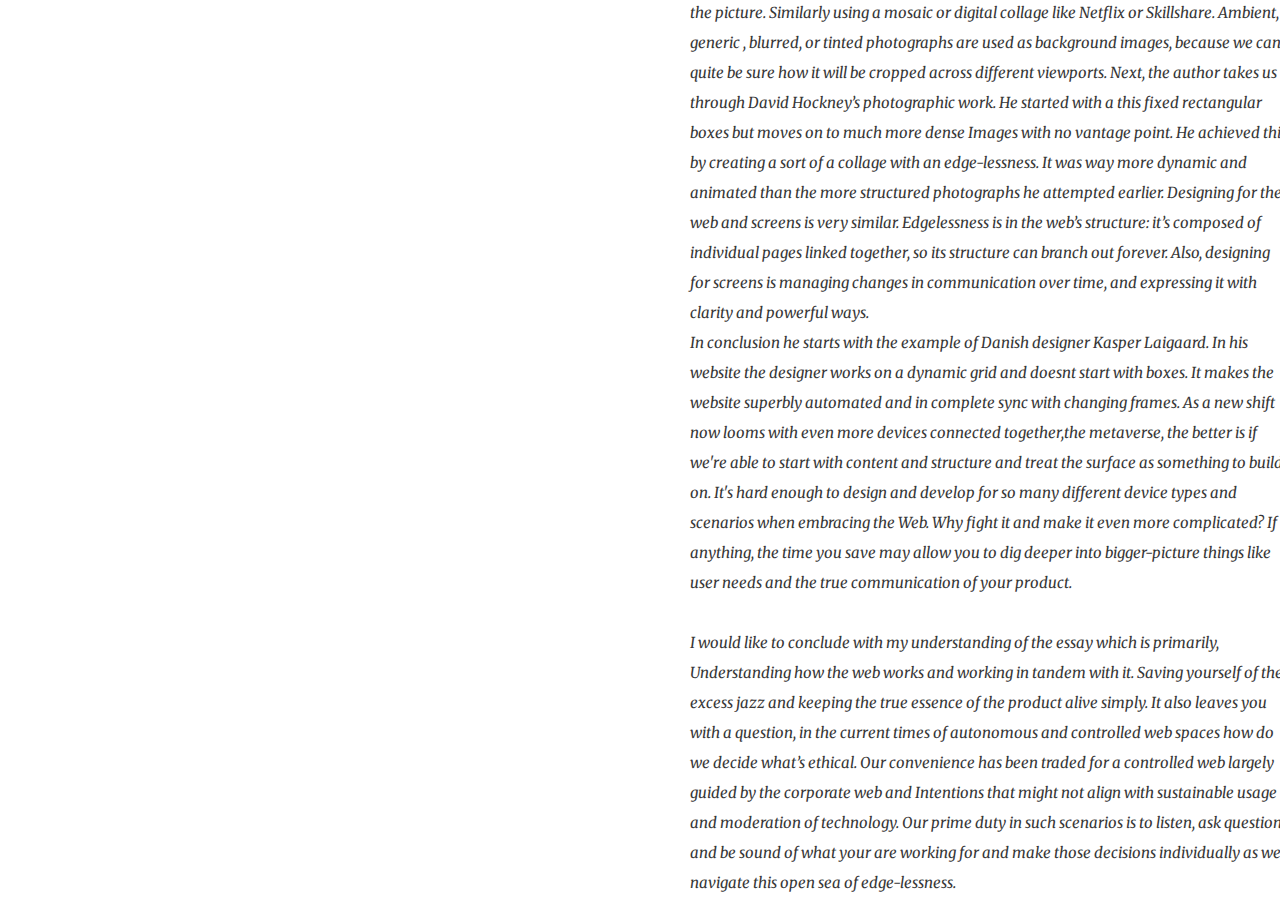
==== commit 391fc972: "changed the layout bg" ====
--- a/index.html
+++ b/index.html
@@ -2,103 +2,395 @@
 <!DOCTYPE html>
 <html>
     <head>
+      
         <title>
             THE WEB’S GRAIN
             </title>
-    </head>
-    <body>
-        <h1 style="background-color:SeaShell;">The Web's Grain</h1>
-        <p style="background-color:SeaShell;" <ins> Frank Chimero | 
-            | Brand & Product Designer</p>
-            
-            <p>Brooklyn, New York</p>
-            <p>February 18, 2015</p>
-
-   <p><i>This site is an interpretation of my talk from Webstock, 2015. It is a companion to <a href="https://frankchimero.com/blog/2013/what-screens-want/"> What screens want </a>, a previous essay on designing natively for screens.</i></p>
-</head>
-<body>
-<section>
-    <h2>On the 90's</h2>
-   <p> Can I play something for you? Trust me: it’s worth it. Oh, and while you’re listening, pay attention to your chest. You may feel a growing warmth, kind of like the fiery trickle after a shot of whiskey.
+            <link href="style.css" rel="stylesheet">
+                <style>
+
+            
+                   p{
+                    text-align: center;
+                    font-size: 16px;
+                    margin-top: 10px;
+                }
+
+
+
+.column {
+  float: left;
+  padding: 20px;
+  margin-left:50px;
+  margin-top:100px;
+  margin-right:50px
+}
+
+/* Left and right column */
+.column.side {
+  width: 25%;
+}
+
+/* Middle column */
+.column.middle {
+  width: 50%;
+}
+
+/* Clear floats after the columns */
+.row:after {
+  content: "";
+  display: table;
+  clear: both;
+}
+
+
+            .container {
+                display: grid;
+                grid-gap: 50px;
+                grid-template-columns: 50% 50%;
+}
+
+
+              /* Paragraphs */
+                div.a{
+                      
+                      
+                    margin-right: 100px;
+                    margin-top: 100px;
+                width: 600px;}
+                
+
+                   div.a {font-size: 15px }
+                    div.a { line-height: 200%;}
+
+
+
+                /* subheads */
+
+                    div.c{
+                        font-size: 64px;
+                        font-weight: 100px;
+                    margin-left: 100px;
+                    margin-top: 100px;
+                    text-decoration: underline;
+                    width: 400px;}
+
+                    
+
+                 /* subheads as links */
+                  
+                    div.d{
+                        margin-left: 100px;
+                        font-size: 13px;
+                        line-height: 300%;
+                        font-kerning: 150%;
+                        text-decoration: underline;
+                        text-align: right;
+                        
+                    }
+                    #title
+                    {
+                        background-color: #EBCF9A;
+                        height: 100vh;
+                    }
+                    #Section1_OntheNineties
+                    {
+                        background-color: #E5E5DB;
+;
+                    }
+
+                 
+
+
+                                      
+                </style>
+
+
+
+
+        </head>
+        <body>
+
+
+            <section id="title">
+
+          <div class="row"> 
+            <div class="column side" style= " font-size: 13px; line-height: 150%;" >
+         Frank Chimero |  Brand & Product Designer <br>
+        Brooklyn, New York <br>
+          February 18, 2015
+        
+        <br><br>
+        <i>This site is an interpretation of
+            <br> my talk from <span>Webstock, 2015.</span><br>
+            It is a companion to <a href="https://frankchimero.com/blog/2013/what-screens-want/"> What screens want </a>, <br>
+             a previous essay on designing
+             <br>
+             natively for screens.</i>
+
+    </div>
+
+
+        <div class="column center" style= "text-align: center; line-height:100%; font-weight: bold; font-size: 80px ">
+        
+        THE<br>WEB'S<br>GRAIN </div>
+    
+
+
+
+       
+<div class= "column side" id="navbar"
+style= "text-align: right; line-height:300%; font-weight: 200px; font-size: 14px;
+background-color:white;
+height:100vh;
+text-decoration: underline;
+text-emphasis-color: blue;"
+
+>
+<a href="#Section1_OntheNineties">
+On the 90's
+</a>
+<br>
+<a href="#Section2_OnBeginner’sMind">
+On Beginner’s Mind
+</a>
+<br>
+On Responsive Website
+<br>
+On Working against the grain<br>
+On David Hockney<br>
+On On Edgelessness <br>
+On Simplicity <br>
+On concluding <br>
+on response
+
+</div>
+
+
+
+</section>
+
+<section id="Section1_OntheNineties">
+
+   
+    <div class="container">
+    <div class="c" > On the 90's </div>
+
+   <div class="container">
+   <div class="a">
+    
+    Can I play something for you? Trust me: it’s worth it. Oh, and while you’re listening, pay attention to your chest. You may feel a growing warmth, kind of like the fiery trickle after a shot of whiskey.
     All right, here we go:
-    Wasn’t that great? I’ve listened to those irritating bing-bongs 30 or 40 times in the process of making this page, and while you can’t see it, I’m typing this with a big, stupid smile on my face. If you came online in the ’90s like me, you’re probably smiling too.</p>
-    <p> That sound, of course, is the audio handshake of a modem connecting to the internet. And the fiery feeling in the chest it creates is the warm pang of nostalgia. I’ve managed to tether that grating sound to all the wonder and magic I felt my first years on the internet. Back then, if you told me that I’d get to spend the next decade or so making things for the web—well, that would be just about the best news I could be told.</p>
-        But things have changed, as they always do. I’m writing this fifteen years after the bing-bongs, and the fascination has faded. What happened is what always happens: the wonder I felt was diminished by experience. The awe goes—time takes it.
+    Wasn’t that great? I’ve listened to those irritating bing-bongs 30 or 40 times in the process of making this page, and while you can’t see it, I’m typing this with a big, stupid smile on my face. If you came online in the ’90s like me, you’re probably smiling too.
+   That sound, of course, is the audio handshake of a modem connecting to the internet. And the fiery feeling in the chest it creates is the warm pang of nostalgia. I’ve managed to tether that grating sound to all the wonder and magic I felt my first years on the internet. Back then, if you told me that I’d get to spend the next decade or so making things for the web—well, that would be just about the best news I could be told.
+       But things have changed, as they always do. I’m writing this fifteen years after the bing-bongs, and the fascination has faded. What happened is what always happens: the wonder I felt was diminished by experience. The awe goes—time takes it. </div> 
         </section>
         
-        <section>
-    </head>
-    <body>
-        <h2>On Beginner’s Mind</h2>
-        <p> style="background-color:SeaShell;" > There’s a quote from the French philosopher Gaston Bachelard: “We begin in admiration and end by organizing our disappointment.”
+        <section id="Section2_OnBeginner’sMind"> 
+
+            <div class="container">
+                <div class="c">
+            
+                   On Beginner’s Mind </div>
+            
+
+
+
+        <div class="container" >
+        <div class= "a">
+        
+                There’s a quote from the French philosopher Gaston Bachelard: “We begin in admiration and end by organizing our disappointment.”
             Now, this is a bit pessimistic—he is a French philosopher, after all—but right now the statement does ring true for the technology industry. Think about the weight we’ve added to the world: attention-greedy devices and services, new business structures that turn out to reinforce existing inequalities instead of working against them, technocratic blowhards, never mind the surveillance shit storm we all now must navigate.
-            How could any self-aware person who works in technology not start to organize their disappointment? It’s gotten to where several of my peers are floating half-hearted speculations about their next careers. This isn’t good: you want the talented and mindful people to stick around, not get husked out, then leave frustrated, exhausted, and conflicted.</p>
-            <p> The closer I get to it all, the more I become confused and overwhelmed. A thing I knew so well has reached out wider and wider, only to make less and less sense. So last year, instead of being stubborn, complaining, or feeling powerless, I went searching for a different perspective. I wanted to take something big and make it small again. This was urgent: I needed a way to re-engage with my craft on a foundational level. Otherwise, I’d also be looking for a second career.
+            How could any self-aware person who works in technology not start to organize their disappointment? It’s gotten to where several of my peers are floating half-hearted speculations about their next careers. This isn’t good: you want the talented and mindful people to stick around, not get husked out, then leave frustrated, exhausted, and conflicted.
+            
+            <br>
+            <br>
+                The closer I get to it all, the more I become confused and overwhelmed. A thing I knew so well has reached out wider and wider, only to make less and less sense. So last year, instead of being stubborn, complaining, or feeling powerless, I went searching for a different perspective. I wanted to take something big and make it small again. This was urgent: I needed a way to re-engage with my craft on a foundational level. Otherwise, I’d also be looking for a second career.
                 In Buddhism, there’s something called the beginner’s mind. If you’ve ever done any kind of guided meditation, you’re probably familiar. It refers to having an attitude of openness, of eagerness. You drop your heavy preconceptions and revitalize a practice by finding a new way to look at it. Making things for the web started to feel very heavy to me, so this seemed to be what I needed.
-Most investigations into beginner’s mind eventually lead to the same zen koan.</p>
-<p>It’s a small story, and it goes like this: Before I began to practice, mountains were mountains and rivers were rivers.
+Most investigations into beginner’s mind eventually lead to the same zen koan.
+
+<br>
+    
+    It’s a small story, and it goes like this: Before I began to practice, mountains were mountains and rivers were rivers.
 After I began to practice, mountains were no longer mountains and rivers were no longer rivers. Now, I have practiced for some time, and mountains are again mountains, and rivers are again rivers.
-So what’s the lesson? Here’s my take: we eventually work through the naive belief that profundity comes from complication. It simply isn’t so. Things have enough depth and worth on their own terms. No metaphors or analogies are needed for insight, only the willingness to listen to the subject speak for itself, even if it contradicts received wisdom.</p>
-
-</section>
-
-<section>
-                <h2>On Responsive Website</h2>
-                <p>I’d like to do some listening today.
+So what’s the lesson? Here’s my take: we eventually work through the naive belief that profundity comes from complication. It simply isn’t so. Things have enough depth and worth on their own terms. No metaphors or analogies are needed for insight, only the willingness to listen to the subject speak for itself, even if it contradicts received wisdom.</div>
+
+
+</section>
+
+<section>
+
+    <div class="container">
+    <div class="c"> On Responsive Website </div>
+                
+
+    <div class="container">
+
+                <div class="a"><i> I’d like to do some listening today. </i>
+
+                    <br>
 What is there to see when you look at a website as itself? A lot, actually, but let’s simplify things down to their core. As we go through this, please excuse me for stating the obvious. My intent is to describe and document the apparent. Rivers as rivers, remember?
-Here we have a very vanilla website. No styles, just markup. All defaults. Super plain markup for a website. </p>
-<p>The first thing to notice about this page is that it is fluid—it adapts to the width of the viewport to fill it up. We can’t quite say it’s responsive, because responsive sites require media queries, but this site, like a responsive one, isn’t opinionated about the size of the viewport. It works well at whatever size you throw at it. The page’s fluidity leads to the second thing to notice: the page is vertical. Okay, terribly obvious, but let’s tease this apart. Elements get stacked like a layer cake by default, and it make sense—vertical stacks are much easier to adapt across all kinds of screen sizes, because you don’t have layout issues to manage with more or less space across. You simply keep the elements the full width. This is especially handy for design methods like mobile first, since narrower screens can’t necessarily hold designs where elements are beside one another. By stacking, you get greater consistency in a design, what ever the screen size.</p>
- <p>But not every site can be a big vertical stack of bricks, can it? What happens if you place things side-by-side? This leads us to the primary visual challenge of responsive design. It’s the big daddy, the ur problem, the foundational thorn in your side that, for some reason, I have never seen documented. I’m going to go back to my vanilla HTML page, but let’s add a couple lines of CSS so that our image is beside the text, and both scale in width as the viewport changes. Super plain markup for a website, with a little bit of CSS added to put the image beside the typeOkay, take a look: I’ll explain what’s happening. When I change the window width, the image gets taller as it gets wider, because its proportions are fixed. The text, on the other hand, g. ets shorter as it gets wider since it has no fixed proportions. If you’ve ever designed a responsive website, this is the source of all your sadness. This is the fount of your tears, the wellspring of your suffering. If you believe in the afterlife, this is the circle of hell where they light the soles of your feet on fire. You know how people say to add a breakpoint to a responsive design when the layout starts to look weird? This is the thing that makes the layout look weird. Every time. But, this contradiction is unavoidable and unsolvable, so the only choice is to recognize it as implicit to the medium, and devise strategies to manage it.</p>
- <h2>On Working against the grain</h2>
-  <p>Most of the solidified techniques about our practice come from the natural ways of the web that have been there since the start. The answer is right there in front of us, in the website itself, and each step we take away from its intentions makes our creations weaker. What does it look like when you work against the web’s natural character? Well, it probably looks like this: A bear riding a bicycle. Yes, really. I think you make what I call “bicycle bear websites.” Why? Because my response to both is the same. “Listen bub,” I say, “it is very impressive that you can teach a bear to ride a bicycle, and it is fascinating and novel. But perhaps it’s cruel? Because that’s not what bears are supposed to do. And look, pal, that bear will never actually be good at riding a bicycle.” This is how I feel about so many of the fancy websites I see. “It is fascinating that you can do that, but it’s really not what a website is supposed to do.” For example, behold Apple’s Mac Pro website.
-Same response as the bear on the bicycle: all glee, until things go haywire, and you realize it is coming right for you. What is this monstrosity? Why does it feel like docking a spaceship? Why can’t I scroll? And why is there lag on my fancy laptop? What’s that sound? My computer’s fan?</p>
-<p>Apple’s pursuit of cool yielded an incredibly fragile, willfully esoteric website that’s good for no one. And I’m certain you can think of a few similar examples of your own: clumsy sites that work counter to the inclinations of the web. Back to the zen koan—if we see the mountains as mountains and rivers as rivers, these are the sites that try to be different, yet end up swimming up stream and climbing uphill.
-I believe every material has a grain, including the web. But this assumption flies in the face of our expectations for technology. Too often, the internet is cast as a wide-open, infinitely malleable material. We expect technology to help us overcome limitations, not produce more of them. In spite of those promises, we typically yield consistent design results.</p>
-<p>We use flat colors and simple gradients, because they’re lightweight, easy to draw with CSS, and can easily scale for areas of unknown proportions. Sites have large horizontal stripes of content, because of the vertical bias I mentioned earlier. We use text as interface, because the nuanced but significant differences in technology’s abstractions are difficult to communicate visually. Ambient, atmospheric, blurred, or tinted photographs become background images, because we can’t quite be sure how it will be cropped across different viewports. And big type is overlaid on top of these images because every client simultaneously wants big images and big type. Plus it dances around those text versus image scaling problems I showed earlier. We use photography with props, because software is abstract and hard to embody, so we show it on a device in a related context to have it seem like the product that it is.
-And mosaics, because every page presents a multitude of elements, and we need structured ways of showcasing this variety.</p>
-<p><i>The web is forcing our hands. And this is fine!</i> </p>
-<p>Many sites will share design solutions, because we’re using the same materials. The consistencies establish best practices; they are proof of design patterns that play off of the needs of a common medium, and not evidence of a visual monoculture. So this is a good start, but it is only a start. Could those simple sites I showed earlier assist us beyond the page and provide a larger way to think? To put a finer point on it: What would happen if we stopped treating the web like a blank canvas to paint on, and instead like a material to build with? It turns out, I found the answer from a painter who also thought to step away from the canvas. Let’s have a short art history lesson, shall we?</p>
- <h2>On David Hockney</h2>
- <p>Do you see what’s changed? Hockney stopped using Polaroids. The grid is gone, replaced by overlaid, borderless photos. Nothing cut or cropped, nothing tricky. Hockney’s able to do a lot of work with only six images. What would this method look like with many more? Hockney asked the same question.
-This is The Scrabble Game, and in my opinion, it’s the masterpiece from this era of Hockney’s career. This piece is all over the place: so many faces, so many hands. The game board is out of sync from image to image, so you can actually piece together the plays in the order they were made. Also, there are no ends to my aggravation about how he does not see he has a word in his tiles. (Liqueur, anyone?) So, do you see what’s happened? Recall the first joiner I showed you with the Polaroids, and compare it to The Scrabble Game.</p>
-<p>It’s so seamless, you’d probably not count the faces without me mentioning it. You just know, because this is how you see. You have a small focal range; your brain stitches the bits together into a complete whole. Here’s another piece, even more advanced. This one is my favorite, because it’s so economical—like a comic strip.
+Here we have a very vanilla website. No styles, just markup. All defaults. Super plain markup for a website. 
+<br>
+The first thing to notice about this page is that it is fluid—it adapts to the width of the viewport to fill it up. We can’t quite say it’s responsive, because responsive sites require media queries, but this site, like a responsive one, isn’t opinionated about the size of the viewport. It works well at whatever size you throw at it. The page’s fluidity leads to the second thing to notice: the page is vertical. Okay, terribly obvious, but let’s tease this apart. Elements get stacked like a layer cake by default, and it make sense—vertical stacks are much easier to adapt across all kinds of screen sizes, because you don’t have layout issues to manage with more or less space across. You simply keep the elements the full width. This is especially handy for design methods like mobile first, since narrower screens can’t necessarily hold designs where elements are beside one another. By stacking, you get greater consistency in a design, what ever the screen size.
+  
+<br>
+
+But not every site can be a big vertical stack of bricks, can it? What happens if you place things side-by-side? This leads us to the primary visual challenge of responsive design. It’s the big daddy, the ur problem, the foundational thorn in your side that, for some reason, I have never seen documented. I’m going to go back to my vanilla HTML page, but let’s add a couple lines of CSS so that our image is beside the text, and both scale in width as the viewport changes. Super plain markup for a website, with a little bit of CSS added to put the image beside the typeOkay, take a look: I’ll explain what’s happening. When I change the window width, the image gets taller as it gets wider, because its proportions are fixed. The text, on the other hand, g. ets shorter as it gets wider since it has no fixed proportions. If you’ve ever designed a responsive website, this is the source of all your sadness. This is the fount of your tears, the wellspring of your suffering. If you believe in the afterlife, this is the circle of hell where they light the soles of your feet on fire. You know how people say to add a breakpoint to a responsive design when the layout starts to look weird? This is the thing that makes the layout look weird. Every time. But, this contradiction is unavoidable and unsolvable, so the only choice is to recognize it as implicit to the medium, and devise strategies to manage it.</div>
+</section> 
+
+<section>
+<div class="container">
+    <div class="c">On Working against the grain</div>
+
+
+    <div class="container">
+  <div class="a">
+    
+    Most of the solidified techniques about our practice come from the natural ways of the web that have been there since the start. The answer is right there in front of us, in the website itself, and each step we take away from its intentions makes our creations weaker. What does it look like when you work against the web’s natural character? Well, it probably looks like this: A bear riding a bicycle. Yes, really. I think you make what I call “bicycle bear websites.” Why? Because my response to both is the same. “Listen bub,” I say, “it is very impressive that you can teach a bear to ride a bicycle, and it is fascinating and novel. But perhaps it’s cruel? Because that’s not what bears are supposed to do. And look, pal, that bear will never actually be good at riding a bicycle.” This is how I feel about so many of the fancy websites I see. “It is fascinating that you can do that, but it’s really not what a website is supposed to do.” For example, behold Apple’s Mac Pro website.
+Same response as the bear on the bicycle: all glee, until things go haywire, and you realize it is coming right for you. What is this monstrosity? Why does it feel like docking a spaceship? Why can’t I scroll? And why is there lag on my fancy laptop? What’s that sound? My computer’s fan?
+<br>
+Apple’s pursuit of cool yielded an incredibly fragile, willfully esoteric website that’s good for no one. And I’m certain you can think of a few similar examples of your own: clumsy sites that work counter to the inclinations of the web. Back to the zen koan—if we see the mountains as mountains and rivers as rivers, these are the sites that try to be different, yet end up swimming up stream and climbing uphill.
+I believe every material has a grain, including the web. But this assumption flies in the face of our expectations for technology. Too often, the internet is cast as a wide-open, infinitely malleable material. We expect technology to help us overcome limitations, not produce more of them. In spite of those promises, we typically yield consistent design results.
+<br>
+    
+    We use flat colors and simple gradients, because they’re lightweight, easy to draw with CSS, and can easily scale for areas of unknown proportions. Sites have large horizontal stripes of content, because of the vertical bias I mentioned earlier. We use text as interface, because the nuanced but significant differences in technology’s abstractions are difficult to communicate visually. Ambient, atmospheric, blurred, or tinted photographs become background images, because we can’t quite be sure how it will be cropped across different viewports. And big type is overlaid on top of these images because every client simultaneously wants big images and big type. Plus it dances around those text versus image scaling problems I showed earlier. We use photography with props, because software is abstract and hard to embody, so we show it on a device in a related context to have it seem like the product that it is.
+And mosaics, because every page presents a multitude of elements, and we need structured ways of showcasing this variety.
+<br>
+
+<i>The web is forcing our hands. And this is fine!</i> 
+
+<br>
+    
+    Many sites will share design solutions, because we’re using the same materials. The consistencies establish best practices; they are proof of design patterns that play off of the needs of a common medium, and not evidence of a visual monoculture. So this is a good start, but it is only a start. Could those simple sites I showed earlier assist us beyond the page and provide a larger way to think? To put a finer point on it: What would happen if we stopped treating the web like a blank canvas to paint on, and instead like a material to build with? It turns out, I found the answer from a painter who also thought to step away from the canvas. Let’s have a short art history lesson, shall we? </div>
+ 
+</section>
+
+<section>
+
+    <div class="container">
+    <div class="c"> On David Hockney</div>
+
+    <div class="container">
+
+ <div class="a">
+    
+    
+    Do you see what’s changed? Hockney stopped using Polaroids. The grid is gone, replaced by overlaid, borderless photos. Nothing cut or cropped, nothing tricky. Hockney’s able to do a lot of work with only six images. What would this method look like with many more? Hockney asked the same question.
+This is The Scrabble Game, and in my opinion, it’s the masterpiece from this era of Hockney’s career. This piece is all over the place: so many faces, so many hands. The game board is out of sync from image to image, so you can actually piece together the plays in the order they were made. Also, there are no ends to my aggravation about how he does not see he has a word in his tiles. (Liqueur, anyone?) So, do you see what’s happened? Recall the first joiner I showed you with the Polaroids, and compare it to The Scrabble Game.
+
+<br>
+It’s so seamless, you’d probably not count the faces without me mentioning it. You just know, because this is how you see. You have a small focal range; your brain stitches the bits together into a complete whole. Here’s another piece, even more advanced. This one is my favorite, because it’s so economical—like a comic strip.
 Do you see what’s changed? Hockney stopped using Polaroids. The grid is gone, replaced by overlaid, borderless photos. Nothing cut or cropped, nothing tricky. Hockney’s able to do a lot of work with only six images. What would this method look like with many more? Hockney asked the same question.
-This is The Scrabble Game, and in my opinion, it’s the masterpiece from this era of Hockney’s career. This piece is all over the place: so many faces, so many hands. The game board is out of sync from image to image, so you can actually piece together the plays in the order they were made. Also, there are no ends to my aggravation about how he does not see he has a word in his tiles. (Liqueur, anyone?) So, do you see what’s happened? Recall the first joiner I showed you with the Polaroids, and compare it to The Scrabble Game.</p>
-<p>Hockney began with an image-making practice that relied on the grid necessitated by the Polaroids’ borders and produced a rectangular final work. When he switched to normal film, he was able to overlay images in any necessary shape that accurately described the time and space of a scene. Nobody would set out to make a picture with these edges—what you see is what was required by the images he managed to snap.</p>
-<p>In essence, Hockney abandoned the notion that a two-dimensional work of art needed to exist at a fixed, rectangular size. Instead, small individual photos were overlaid and assembled until they formed a complete picture. Individually, the photos don’t mean much, but collectively they… does this seem familiar? Okay, I’m sorry. I’ve tricked you, and we’ve come full circle. We’re back to responsive design. Let’s make an analogy.</p>
-<p>On the left, the Mona Lisa. Cliché, but why the hell not? The painting, to me, is like designing for the printed page. On the right, The Scrabble Game. This assemblage more closely resembles designing for a screen. Do you see it? It is control versus discovery, uniformity versus multiplicity. With the Mona Lisa, we have fixed, uniform edges that can be planned for with a high degree of certainty and control. We revere and celebrate this painting because of that exquisite control. With the joiner, we have a different kind of beauty. It is an edgeless surface of unknown proportions, comprised of small, individual, and variable elements from multiple vantages assembled into a readable whole that documents a moment. Also known as web design. Here, I’ll restate what I just said, but this time, imagine I’m talking about web design and not the Hockney photos: an edgeless surface of unknown proportions comprised of small, individual, and variable elements from multiple vantages assembled into a readable whole that documents a moment. That’s a pretty good description of the visual challenges in interaction design, huh?</p>
- <h2>On Edgelessness</h2>
- <p>In November of 2013, I gave a talk called What Screens Want, where I tried to answer what it meant to natively design for screens. I said it was something I called flux—the capacity for things to change. This could be as showy as animation, but also as simple and fundamental as a spreadsheet sorting itself and showing new results. You can’t do that on paper. So, designing for screens is managing this change over time, and expressing it in clear, communicative, and powerful ways.</p>
- <p>Now, after looking at Hockney’s work for far too long, I can add another item to the list: edgelessness. A lack of edges permeates the web at all levels. You just have to look for it:
-Edgelessness is in the web’s structure: it’s comprised of individual pages linked together, so its structure can branch out forever. Edgelessness applies to the screens that show the web, because they offer an infinite canvas that can scroll in any direction for however long. Boy, do we take for granted that a screen can show more content than is able to be displayed in a single shot. Edgelessness speaks to the diffusion of device and viewport sizes. Above is a chart of screen sizes across Android devices. How could there be a clear edge on a spectrum with such minor differences between each size? And, most interesting to me, edgelessness means blurred lines between the disciplines that work together to make things for the web. Everyone that I’ve spoken with that’s worked on a large responsive project with a big client says that the process disrupts workflows, expectations, and work culture. Simply put, the edgelessness of the web tears down the constructed edges in the company. Everything is so interconnected that nobody has a clear domain of work any longer—the walls are gone, so we’re left to learn how to collaborate in the spaces where things connect.</p>
-<p>Let’s take a look at how edgelessness affects how we work. Suppose you’re about to start a web project with some sketches. How would you begin? You’d probably draw a box. Then you’d fill that box with the page’s elements. Whoops. Remember the Hockney photos? The size of what we’re making is unknown until we know what we’re putting there. So, it’s better to come up with an arrangement of elements and assign them to a size, rather than the other way around. We need to start drawing, then put the box around it. Let me show you an example. This set of images comes from the portfolio of Danish designer Kasper Laigaard. It’s the perfect example of not drawing the box until you know what goes in it. Here, he’s sketching out different content lockups for a redesign of Hello Monday, a digital agency in Denmark and New York. The sketches explain the idea more clearly than my words ever could. So just like Hockney’s joiners, we’re creating assemblages of elements, then associating them with the appropriate space. The practice of assembling conflicts with most of the terminology we have in place for responsive design. Our words make it seem that we’re designing how elements break down, but really, we should be focusing on how they build up. And this concept, just like the layouts we create, can reach out a bit further.</p>
-<h2>On Simplicity</h2>
-<p>We often think making things for the web is a process of simplifying—the hub, the dashboard, the control panel are all dreams of technology that coalesces, but things have a tendency to diverge into a multiplicity of options. We pile on more tools and technology, each one increasingly nuanced and minor in its critical differences. Clearly, convergence and simplicity make for poor goals. Instead, we must aim for clarity. You can’t contain or reduce the torrent of technology, but you can channel it in a positive direction through proper framing and clear articulation. Technology only adds more—it is never this or that; it is always this and that. A quick example from my life: Twitter didn’t replace Facebook. The iPad didn’t replace my phone. My phone didn’t replace my TV. Now, I watch YouTube on my iPad, toss the video up to my TV, while checking Twitter and Facebook on my phone. It’s a little constellation of technology. But I keep asking myself: how many more things can I juggle? And for how long?</p>
-<p>The answers offered are typically technological solutions. Algorithms. Automation. Tiny programs and sets of rules to filter out what bursts from the internet’s flue hole. While well intentioned (maybe), these answers only become extra points of control and influence. Using technology to solve the problems it causes is as futile as cleaning a grass stain by rubbing grass on it. More technology only amplifies the problems created by an abundance of it. This leads to the most pressing question: How far out will technology grow? And when does it cross the line of comfort?
-We’re building edgeless environments of divergency. Things are added in chaos, then if successful, they expanded further and further out until they collapse and rearrange. This is probably why responsive design feels so relevant, maddening, and divisive: its patterns mimic the larger patterns of technology itself.</p>
-<p> What we build is defined and controlled by its unresolvable conflicts. In responsive design, it’s the text and image conundrum I showed earlier. In other, more grand arenas, there is capital versus labor, or collective control versus anarchic individualism. In technology, I believe it comes down to the power dynamics of convenience. To create convenience—particularly the automated convenience technology trades in—someone else must make our choices for us. In other words: the less you have to do, the less say you have. Up to a point, swapping autonomy for ease is a pretty good trade: who wants to run the math on their accounting books or call the restaurant to place a delivery order? But if taken too far, convenience becomes a Trojan Horse. We cede too much control and become dependent on something we can no longer steer. Platforms that promised to bring convenience to a process or intimacy to a relationship now wedge themselves into the transaction as new middlemen. Then, we’re left to trust in the benevolence of those who have the power to mold our dependencies. Citing a lot of the concerns I mentioned earlier, those people are less responsible and compassionate than we had hoped. In pursuit of convenience, we have opened the door to unscrupulous influence.</p>
-<h2>Concluding</h2>
-<p>You could say that our current technological arrangement has spread out too far, and it is starting to look and feel wrong. Fortunately, we can treat this over-expansion just like everything else I’ve mentioned. We can draw a line, and create a point of reassembly for what we’ve made. We can think about how to shift, move, and resize the pieces so that they fall back in line with our intentions. This power is compounded for those of us who make this technology.</p>
-<p>But this is not a technological response. It is an explicit act of will—an individual’s choice to change their behaviors about what to use, where to work, what to adopt, what to pay attention to. It is simple mindfulness, that thing which needy technology makes so hard to practice. And it starts with a question: what is technology’s role in your life? And what, really, do you want from it? As for me? I won’t ask for peace, quiet, ease, magic or any other token that technology can’t provide—I’ve abandoned those empty promises. My wish is simple: I desire a technology of grace, one that lives well within its role. How will we know that we’re there? I suppose we’ll look at what we’ve built, notice how the edges have dropped away, and actually be pleased it looks like it could go on forever.</p>
-<h2> <i> In response</i> </h2>
-<p><i>I am going to review here, The Web’s Grain, written by Frank Chimero, is an analogy on web design and how it has evolved over time to adapt to where we are now. It starts with a nostalgia of the nineties embedded with sounds he has captured of the computer modem connecting to the internet.  It moves on to photography, responsive design, and how we have traded control for comfort in
-the present times.
-
-The page is designed with the intention to utilize its tool which is digital space here. It is a great example of how the web differs from other media. Chimero uses content in the form of videos, images, text and links that take you to other pages. It is an interesting point to note because in this essay he essentially talks about how the web is ever expanding and evolving unlike a book and that he brings forth clearly using this write up.</i> </p>
-<p><i>He speaks about how the advent of immense tech in our lives led him to question and re-evaluate his place as a creator. He wanted to counter this growth and rebel in a way. This realization led him to venture in the Buddhist principle of beginner’s mind. It refers to having an attitude of openness, of eagerness. You drop your heavy preconceptions and revitalize a practice by finding a new way to look at it. After his practice what he came across is we eventually work through the naive belief that profundity comes from complexity. But achieving simplicity and an order with factual information and purpose is the ultimate goal. He says we don't need heavy analogies to define systems; rather listening to subjects, testing and rearranging the blocks in the most simplified way is more profound than a lot of extra elements. Viewing the apple like an apple is how he puts it. 
-</i> </p>
-<p> <i> He goes on to talk about responsive websites and how we need to adapt to the web’s grain instead of going against the flow. Responsive websites scale and arrange elements as per the screen/window size. He shows few examples of making a site responsive and how so many changes to create to the default code there will be some views that you cant control mostly. To which he quotes “ But, this contradiction is unavoidable and unsolvable, so the only choice is to recognize it as implicit to the medium, and devise strategies to manage it. " </i> </p>
-<p> <i> We move on from here to how we can fit in the web grain by the choices we make as designers and developers. These choices eventually also start shaping the visual culture even though they arise from a necessity or a way to be in harmony with the platform and our devices. For example, We use flat colors and simple gradients, because they’re lightweight, easy to draw with CSS, and can easily scale for areas of unknown proportions giving the copy or content space to grow without altering the picture. Similarly using a mosaic or digital collage like Netflix or Skillshare. Ambient, generic , blurred, or tinted photographs are used as background images, because we can’t quite be sure how it will be cropped across different viewports.</i> </p>
-<p> <i> Next, the author takes us through David Hockney’s photographic work. He started with a this fixed rectangular boxes but moves on to much more dense
+<br>
+    
+    Hockney began with an image-making practice that relied on the grid necessitated by the Polaroids’ borders and produced a rectangular final work. When he switched to normal film, he was able to overlay images in any necessary shape that accurately described the time and space of a scene. Nobody would set out to make a picture with these edges—what you see is what was required by the images he managed to snap.
+    <br>
+        
+        In essence, Hockney abandoned the notion that a two-dimensional work of art needed to exist at a fixed, rectangular size. Instead, small individual photos were overlaid and assembled until they formed a complete picture. Individually, the photos don’t mean much, but collectively they… does this seem familiar? Okay, I’m sorry. I’ve tricked you, and we’ve come full circle. We’re back to responsive design. Let’s make an analogy.
+        <br>
+            
+            On the left, the Mona Lisa. Cliché, but why the hell not? The painting, to me, is like designing for the printed page. On the right, The Scrabble Game. This assemblage more closely resembles designing for a screen. Do you see it? It is control versus discovery, uniformity versus multiplicity. With the Mona Lisa, we have fixed, uniform edges that can be planned for with a high degree of certainty and control. We revere and celebrate this painting because of that exquisite control. With the joiner, we have a different kind of beauty. It is an edgeless surface of unknown proportions, comprised of small, individual, and variable elements from multiple vantages assembled into a readable whole that documents a moment. Also known as web design. Here, I’ll restate what I just said, but this time, imagine I’m talking about web design and not the Hockney photos: an edgeless surface of unknown proportions comprised of small, individual, and variable elements from multiple vantages assembled into a readable whole that documents a moment. That’s a pretty good description of the visual challenges in interaction design, huh?
+ 
+            </div>
+        </section>
+
+            <section>
+
+            <div class="container">
+
+                
+        <div class="c"> On Edgelessness </div>
+
+        <div class="container">
+
+
+        <div class="a">
+            
+            In November of 2013, I gave a talk called What Screens Want, where I tried to answer what it meant to natively design for screens. I said it was something I called flux—the capacity for things to change. This could be as showy as animation, but also as simple and fundamental as a spreadsheet sorting itself and showing new results. You can’t do that on paper. So, designing for screens is managing this change over time, and expressing it in clear, communicative, and powerful ways.
+           
+            <br>
+    Now, after looking at Hockney’s work for far too long, I can add another item to the list: edgelessness. A lack of edges permeates the web at all levels. You just have to look for it:
+Edgelessness is in the web’s structure: it’s comprised of individual pages linked together, so its structure can branch out forever. Edgelessness applies to the screens that show the web, because they offer an infinite canvas that can scroll in any direction for however long. Boy, do we take for granted that a screen can show more content than is able to be displayed in a single shot. Edgelessness speaks to the diffusion of device and viewport sizes. Above is a chart of screen sizes across Android devices. How could there be a clear edge on a spectrum with such minor differences between each size? And, most interesting to me, edgelessness means blurred lines between the disciplines that work together to make things for the web. Everyone that I’ve spoken with that’s worked on a large responsive project with a big client says that the process disrupts workflows, expectations, and work culture. Simply put, the edgelessness of the web tears down the constructed edges in the company. Everything is so interconnected that nobody has a clear domain of work any longer—the walls are gone, so we’re left to learn how to collaborate in the spaces where things connect.
+<br>
+    
+    Let’s take a look at how edgelessness affects how we work. Suppose you’re about to start a web project with some sketches. How would you begin? You’d probably draw a box. Then you’d fill that box with the page’s elements. Whoops. Remember the Hockney photos? The size of what we’re making is unknown until we know what we’re putting there. So, it’s better to come up with an arrangement of elements and assign them to a size, rather than the other way around. We need to start drawing, then put the box around it. Let me show you an example. This set of images comes from the portfolio of Danish designer Kasper Laigaard. It’s the perfect example of not drawing the box until you know what goes in it. Here, he’s sketching out different content lockups for a redesign of Hello Monday, a digital agency in Denmark and New York. The sketches explain the idea more clearly than my words ever could. So just like Hockney’s joiners, we’re creating assemblages of elements, then associating them with the appropriate space. The practice of assembling conflicts with most of the terminology we have in place for responsive design. Our words make it seem that we’re designing how elements break down, but really, we should be focusing on how they build up. And this concept, just like the layouts we create, can reach out a bit further.
+</div>
+
+</section>
+
+<section>
+
+<div class="container">
+    <div class="c"> On Simplicity </div>
+
+    <div class="container">
+
+    <div class="a">
+        We often think making things for the web is a process of simplifying—the hub, the dashboard, the control panel are all dreams of technology that coalesces, but things have a tendency to diverge into a multiplicity of options. We pile on more tools and technology, each one increasingly nuanced and minor in its critical differences. Clearly, convergence and simplicity make for poor goals. Instead, we must aim for clarity. You can’t contain or reduce the torrent of technology, but you can channel it in a positive direction through proper framing and clear articulation. Technology only adds more—it is never this or that; it is always this and that. A quick example from my life: Twitter didn’t replace Facebook. The iPad didn’t replace my phone. My phone didn’t replace my TV. Now, I watch YouTube on my iPad, toss the video up to my TV, while checking Twitter and Facebook on my phone. It’s a little constellation of technology. But I keep asking myself: how many more things can I juggle? And for how long?
+     
+           <br>
+            The answers offered are typically technological solutions. Algorithms. Automation. Tiny programs and sets of rules to filter out what bursts from the internet’s flue hole. While well intentioned (maybe), these answers only become extra points of control and influence. Using technology to solve the problems it causes is as futile as cleaning a grass stain by rubbing grass on it. More technology only amplifies the problems created by an abundance of it. This leads to the most pressing question: How far out will technology grow? And when does it cross the line of comfort?
+We’re building edgeless environments of divergency. Things are added in chaos, then if successful, they expanded further and further out until they collapse and rearrange. This is probably why responsive design feels so relevant, maddening, and divisive: its patterns mimic the larger patterns of technology itself.
+<br>
+What we build is defined and controlled by its unresolvable conflicts. In responsive design, it’s the text and image conundrum I showed earlier. In other, more grand arenas, there is capital versus labor, or collective control versus anarchic individualism. In technology, I believe it comes down to the power dynamics of convenience. To create convenience—particularly the automated convenience technology trades in—someone else must make our choices for us. In other words: the less you have to do, the less say you have. Up to a point, swapping autonomy for ease is a pretty good trade: who wants to run the math on their accounting books or call the restaurant to place a delivery order? But if taken too far, convenience becomes a Trojan Horse. We cede too much control and become dependent on something we can no longer steer. Platforms that promised to bring convenience to a process or intimacy to a relationship now wedge themselves into the transaction as new middlemen. Then, we’re left to trust in the benevolence of those who have the power to mold our dependencies. Citing a lot of the concerns I mentioned earlier, those people are less responsible and compassionate than we had hoped. In pursuit of convenience, we have opened the door to unscrupulous influence.
+</div>
+
+</section>
+
+<section>
+
+<div class="container">
+
+
+<div class="c"> On Concluding </div>
+
+<div class="container">
+
+<div class="a">
+    
+    You could say that our current technological arrangement has spread out too far, and it is starting to look and feel wrong. Fortunately, we can treat this over-expansion just like everything else I’ve mentioned. We can draw a line, and create a point of reassembly for what we’ve made. We can think about how to shift, move, and resize the pieces so that they fall back in line with our intentions. This power is compounded for those of us who make this technology.
+    <br>
+        
+But this is not a technological response. It is an explicit act of will—an individual’s choice to change their behaviors about what to use, where to work, what to adopt, what to pay attention to. It is simple mindfulness, that thing which needy technology makes so hard to practice. And it starts with a question: what is technology’s role in your life? And what, really, do you want from it? As for me? I won’t ask for peace, quiet, ease, magic or any other token that technology can’t provide—I’ve abandoned those empty promises. My wish is simple: I desire a technology of grace, one that lives well within its role.
+    How will we know that we’re there? I suppose we’ll look at what we’ve built, notice how the edges have dropped away, and actually be pleased it looks like it could go on forever.</div>
+
+
+</section>
+
+
+<section>
+
+        <div class="container">
+        <div class="c"> In Response </div>
+
+        <div class="container">
+
+<div class="a">
+    
+    <i>I am going to review here, The Web’s Grain, written by Frank Chimero, is an analogy on web design and how it has evolved over time to adapt to where we are now. It starts with a nostalgia of the nineties embedded with sounds he has captured of the computer modem connecting to the internet.  It moves on to photography, responsive design, and how we have traded control for comfort in
+the present times. 
+<br>
+The page is designed with the intention to utilize its tool which is digital space here. It is a great example of how the web differs from other media. Chimero uses content in the form of videos, images, text and links that take you to other pages. It is an interesting point to note because in this essay he essentially talks about how the web is ever expanding and evolving unlike a book and that he brings forth clearly using this write up.
+<br>
+He speaks about how the advent of immense tech in our lives led him to question and re-evaluate his place as a creator. He wanted to counter this growth and rebel in a way. This realization led him to venture in the Buddhist principle of beginner’s mind. It refers to having an attitude of openness, of eagerness. You drop your heavy preconceptions and revitalize a practice by finding a new way to look at it. After his practice what he came across is we eventually work through the naive belief that profundity comes from complexity. But achieving simplicity and an order with factual information and purpose is the ultimate goal. He says we don't need heavy analogies to define systems; rather listening to subjects, testing and rearranging the blocks in the most simplified way is more profound than a lot of extra elements. Viewing the apple like an apple is how he puts it. 
+
+<br>
+He goes on to talk about responsive websites and how we need to adapt to the web’s grain instead of going against the flow. Responsive websites scale and arrange elements as per the screen/window size. He shows few examples of making a site responsive and how so many changes to create to the default code there will be some views that you cant control mostly. To which he quotes “ But, this contradiction is unavoidable and unsolvable, so the only choice is to recognize it as implicit to the medium, and devise strategies to manage it. " 
+
+ We move on from here to how we can fit in the web grain by the choices we make as designers and developers. These choices eventually also start shaping the visual culture even though they arise from a necessity or a way to be in harmony with the platform and our devices. For example, We use flat colors and simple gradients, because they’re lightweight, easy to draw with CSS, and can easily scale for areas of unknown proportions giving the copy or content space to grow without altering the picture. Similarly using a mosaic or digital collage like Netflix or Skillshare. Ambient, generic , blurred, or tinted photographs are used as background images, because we can’t quite be sure how it will be cropped across different viewports.
+ Next, the author takes us through David Hockney’s photographic work. He started with a this fixed rectangular boxes but moves on to much more dense
 Images with no vantage point. He achieved this by creating a sort of a collage with an edge-lessness. It was way more dynamic and animated than the more structured photographs he attempted earlier. Designing for the web and screens is very similar. Edgelessness is in the web’s structure: it’s composed of individual pages linked together, so its structure can branch out forever.
-Also, designing for screens is managing changes in communication over time, and expressing it with clarity and powerful ways.</i> </p>
-<p> <i> In conclusion he starts with the example of Danish designer Kasper Laigaard. In his website the designer works on a dynamic grid and doesnt start with boxes. It makes the website superbly automated and in complete sync with changing frames. As a new shift now looms with even more devices connected together,the metaverse, the better is if we're able to  start with content and structure and treat the surface as something to build on. It's hard enough to design and develop for so many different device types and scenarios when embracing the Web. Why fight it and make it even more complicated? If anything, the time you save may allow you to dig deeper into bigger-picture things like user needs and the true communication of your product.
-
+Also, designing for screens is managing changes in communication over time, and expressing it with clarity and powerful ways.
+<br> In conclusion he starts with the example of Danish designer Kasper Laigaard. In his website the designer works on a dynamic grid and doesnt start with boxes. It makes the website superbly automated and in complete sync with changing frames. As a new shift now looms with even more devices connected together,the metaverse, the better is if we're able to  start with content and structure and treat the surface as something to build on. It's hard enough to design and develop for so many different device types and scenarios when embracing the Web. Why fight it and make it even more complicated? If anything, the time you save may allow you to dig deeper into bigger-picture things like user needs and the true communication of your product.
+<br>
+<br>
 I would like to conclude with my understanding of the essay which is primarily,
 Understanding how the web works and working in tandem with it. Saving yourself of the excess jazz and keeping the true essence of the product alive simply. It also leaves you with a question, in the current times of autonomous and controlled web spaces how do we decide what’s ethical. Our convenience has been traded for  a controlled web largely guided by the corporate web and
-Intentions that might not align with sustainable usage and moderation of technology. Our prime duty in such scenarios is to listen, ask questions and be sound of what your are working for and make those decisions individually as we navigate this open sea of edge-lessness.</i> </p>
-
-
+Intentions that might not align with sustainable usage and moderation of technology. Our prime duty in such scenarios is to listen, ask questions and be sound of what your are working for and make those decisions individually as we navigate this open sea of edge-lessness.
+</i> </div>
+
+</section>
 
 
 
--- a/style.css
+++ b/style.css
@@ -0,0 +1,37 @@
+
+       @import url('https://fonts.googleapis.com/css2?family=Merriweather&display=swap');
+
+       body { font-family: 'Merriweather'; }
+
+       h1 { font-size: larger;}
+
+
+body {
+	color: rgb(55, 55, 55);
+}
+span {
+	color: rgb(30, 255, 45);
+	font-style: italic;
+	font-weight: bold;
+	font-size: 13px;
+}
+
+h2 { margin-left:100px ;}
+
+
+
+
+
+
+/* Rectangle 30 */
+
+::backdrop{
+position: absolute;
+width: 1182px;
+height: 797px;
+left: 0px;
+top: 0px;
+
+background: #EBCF9A;
+
+}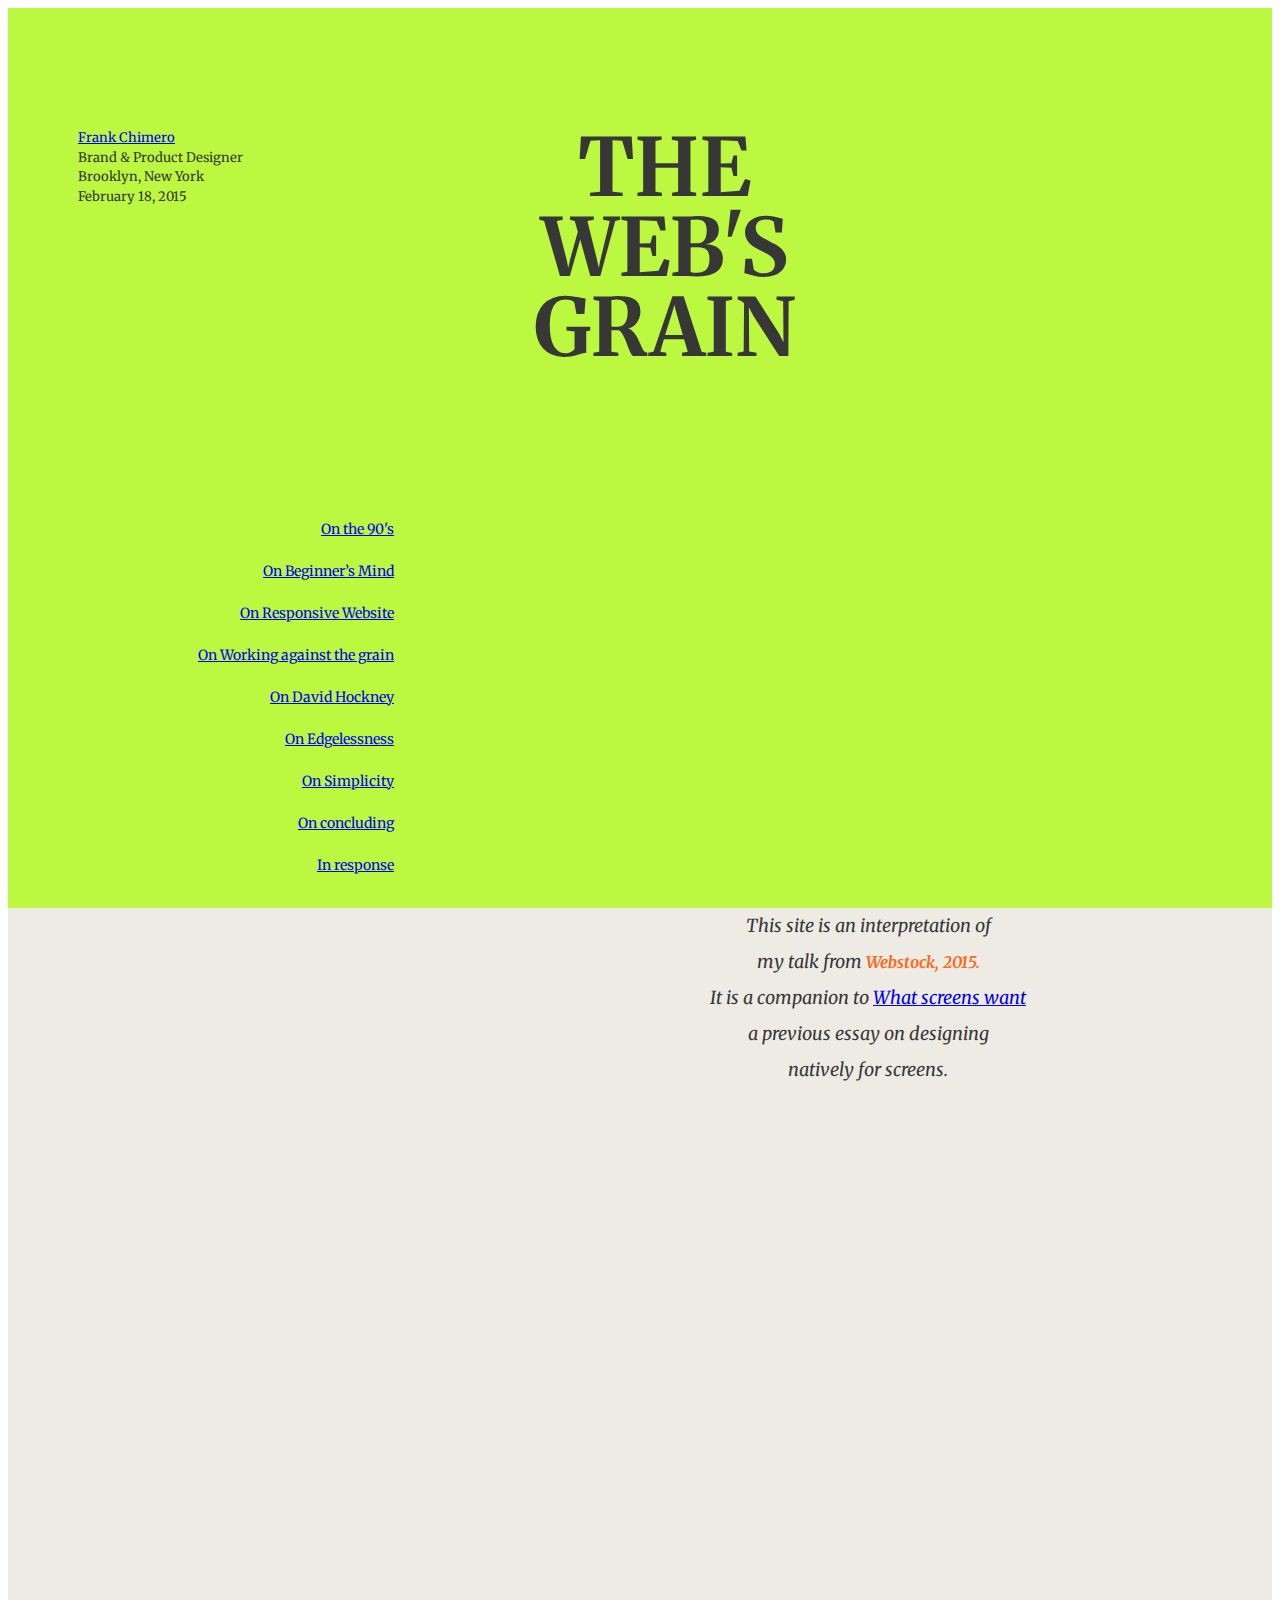
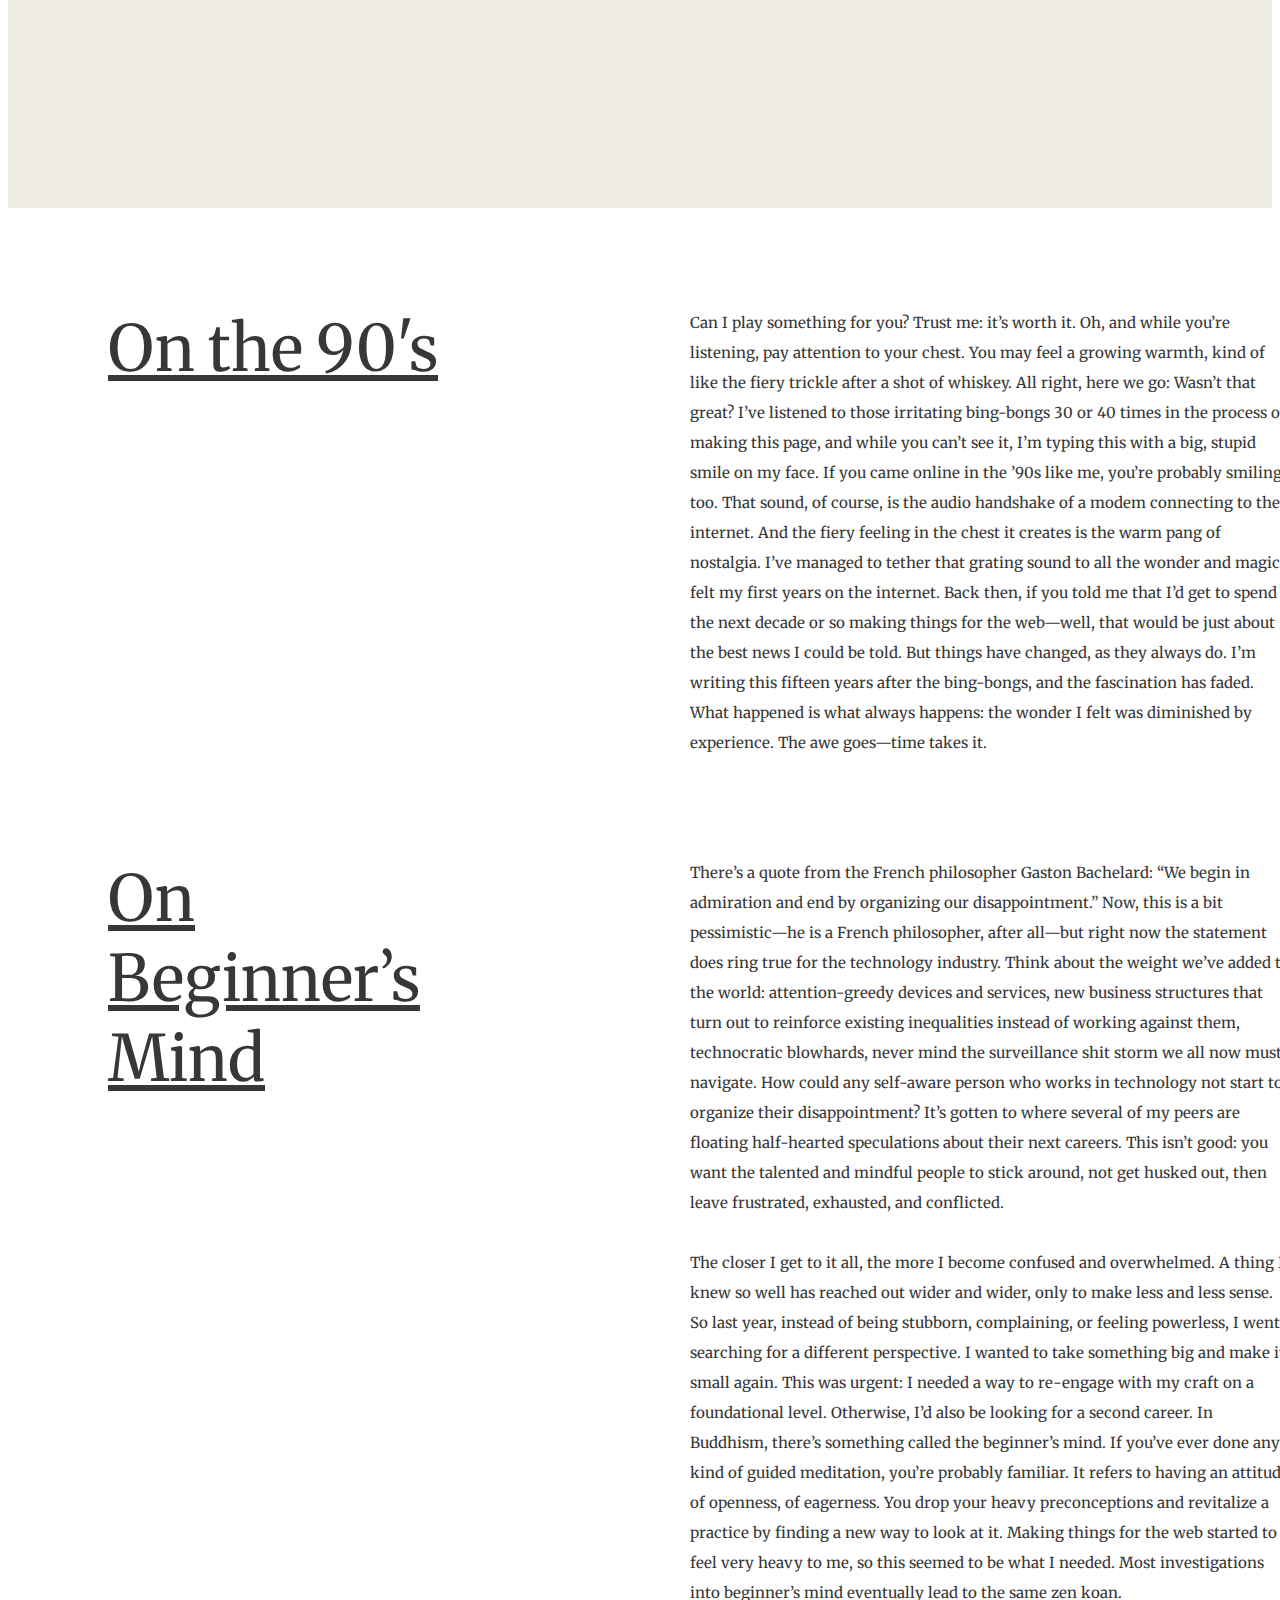
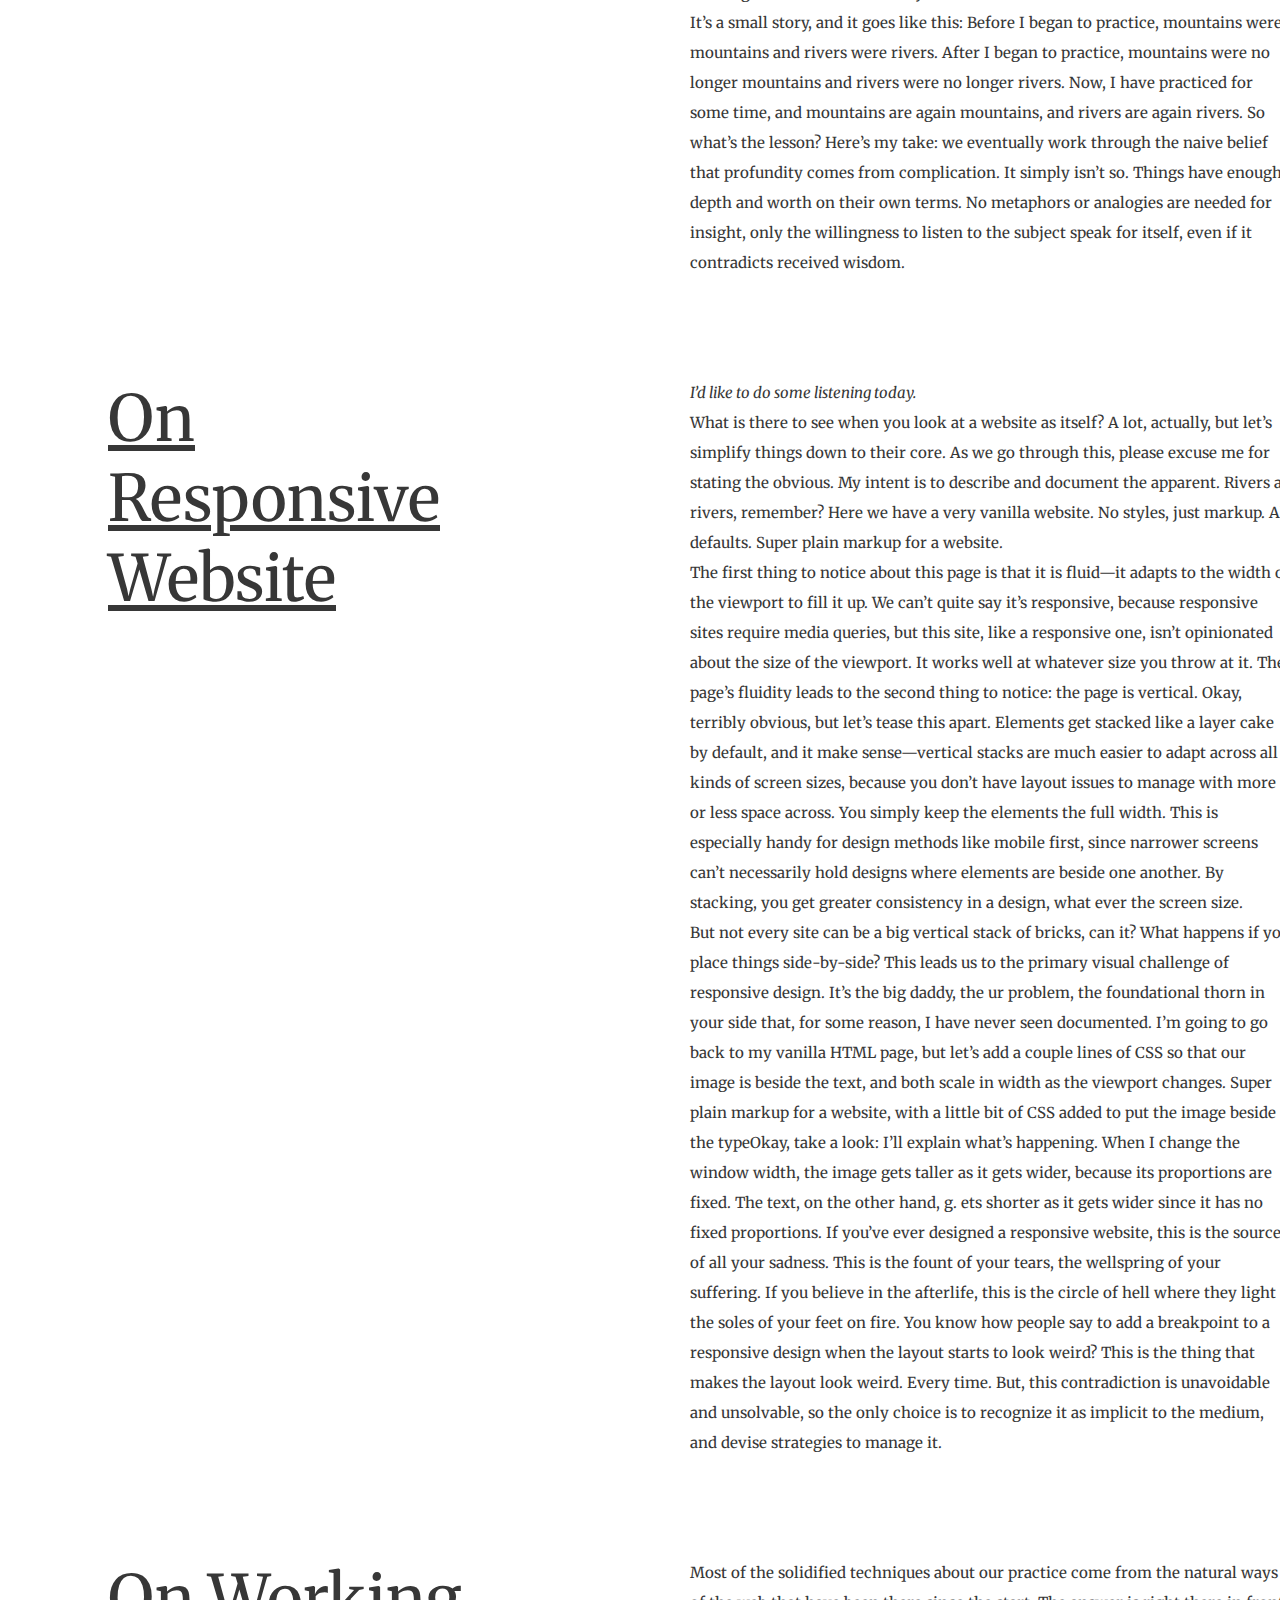
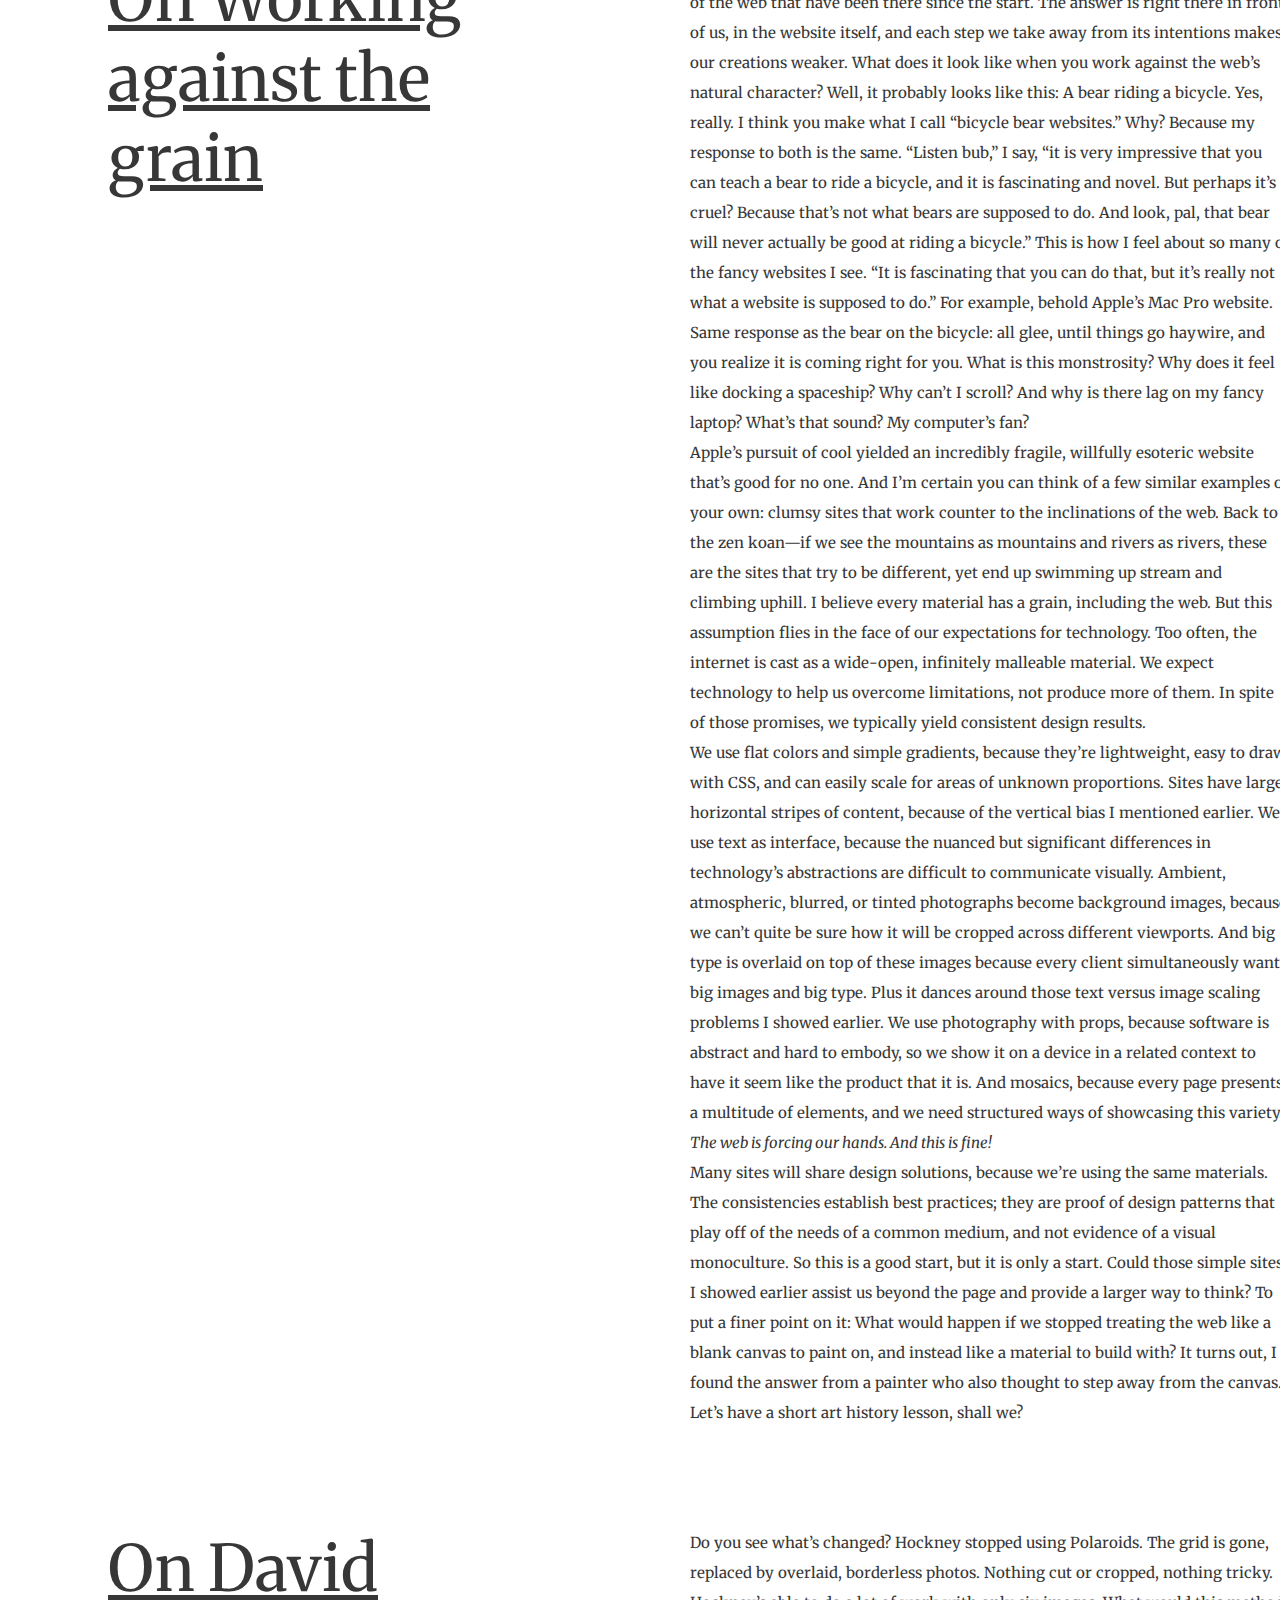
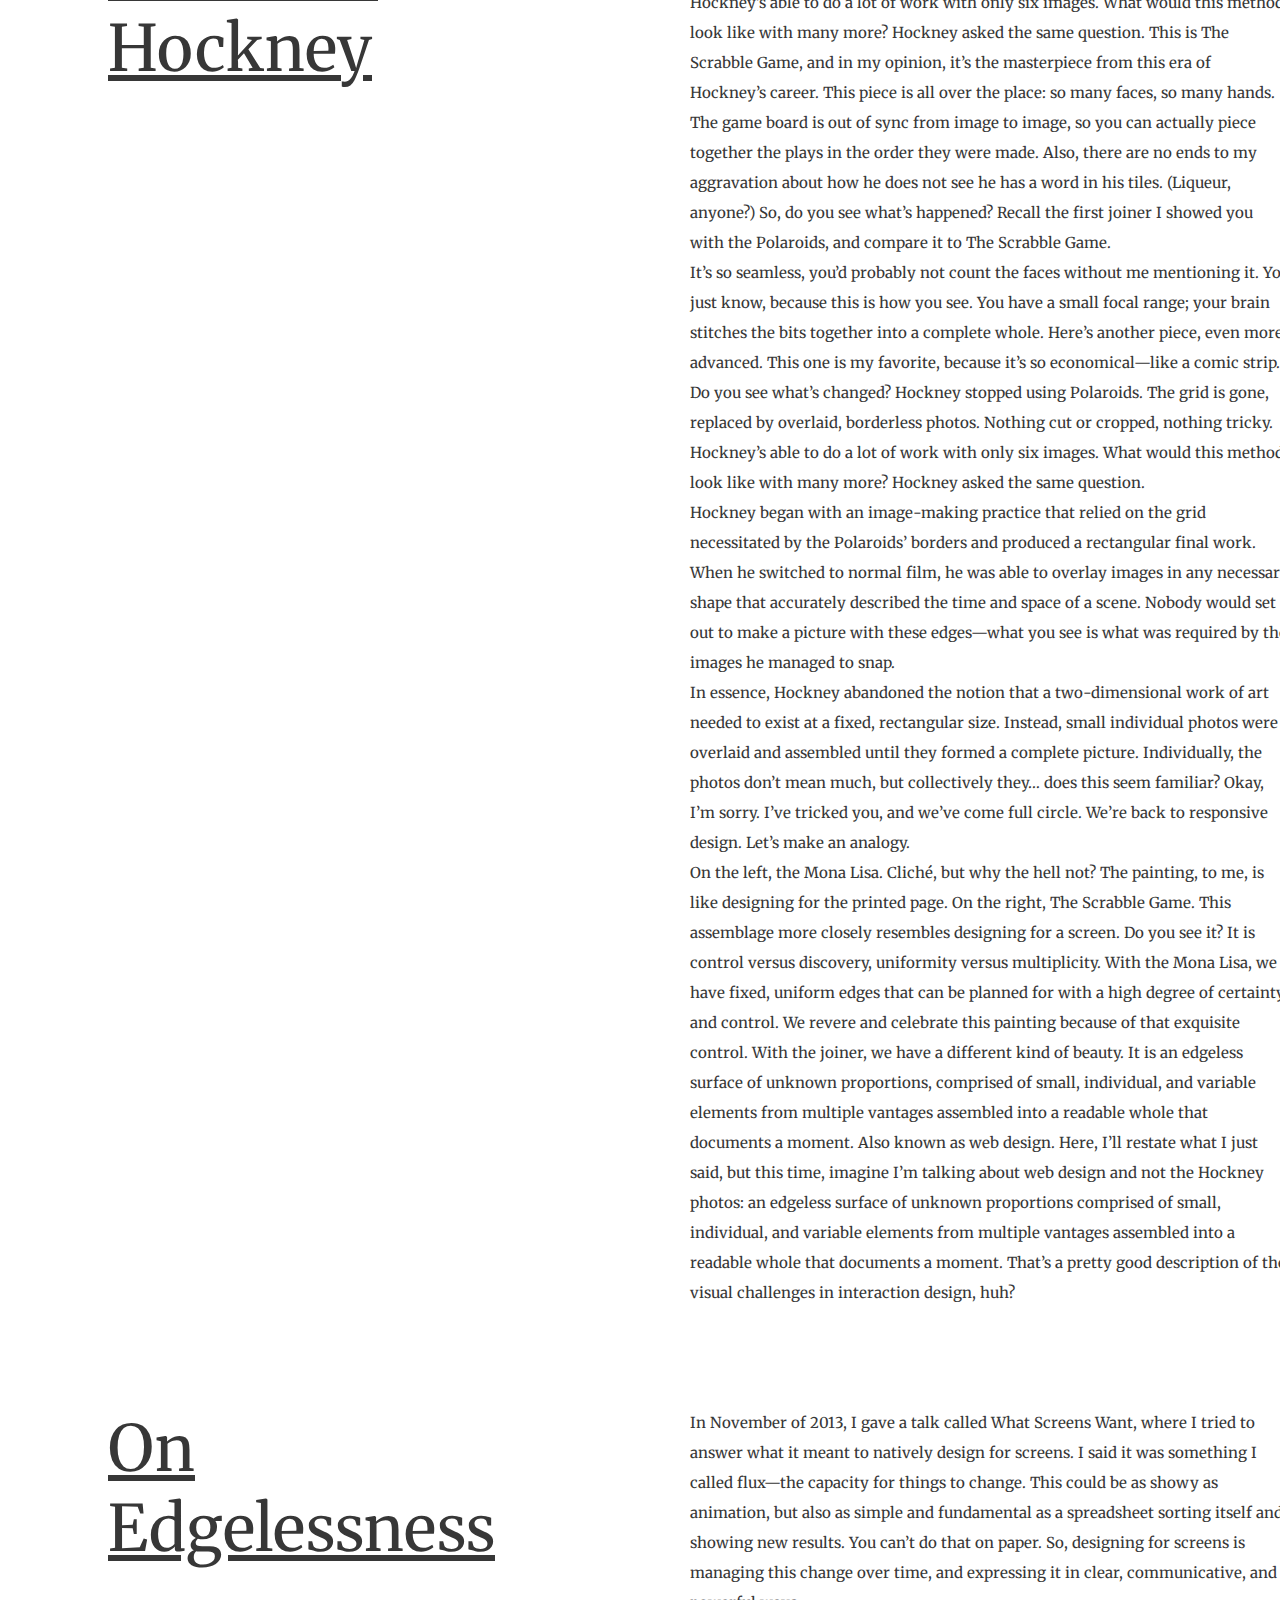
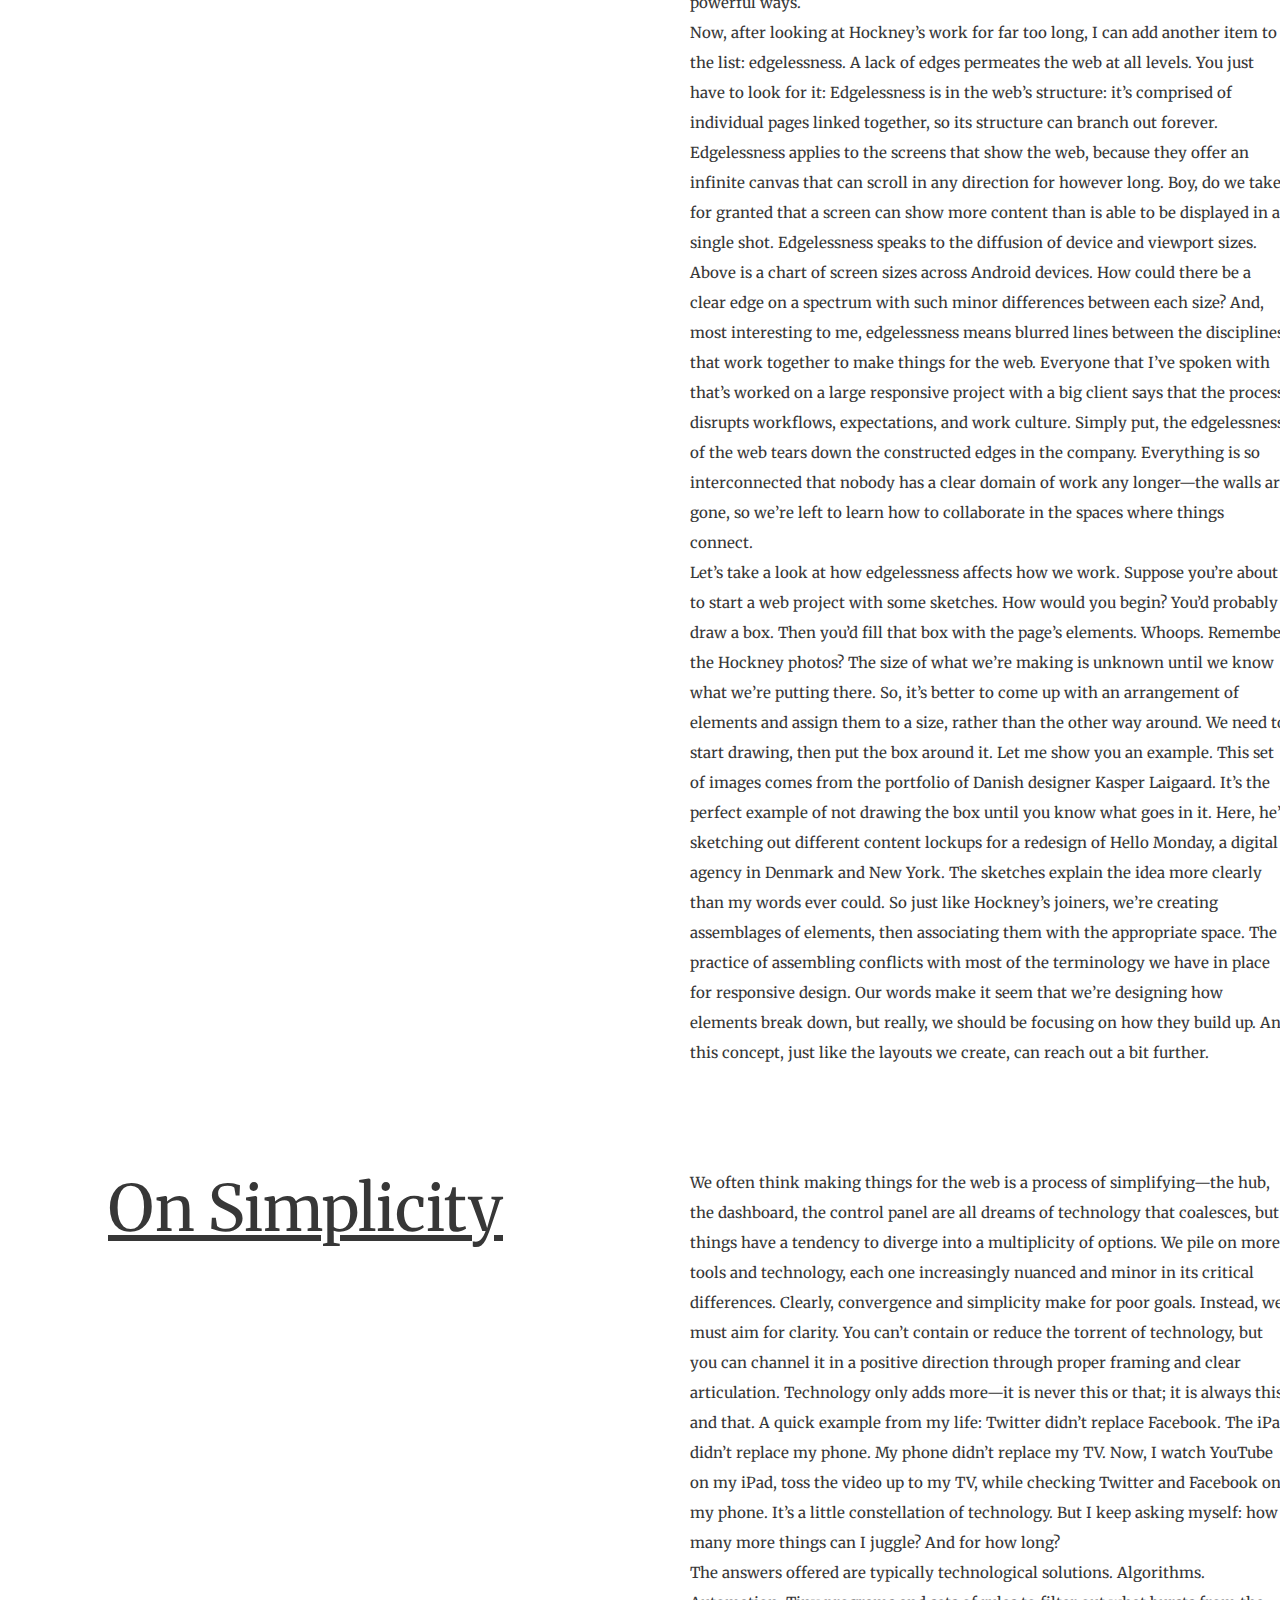
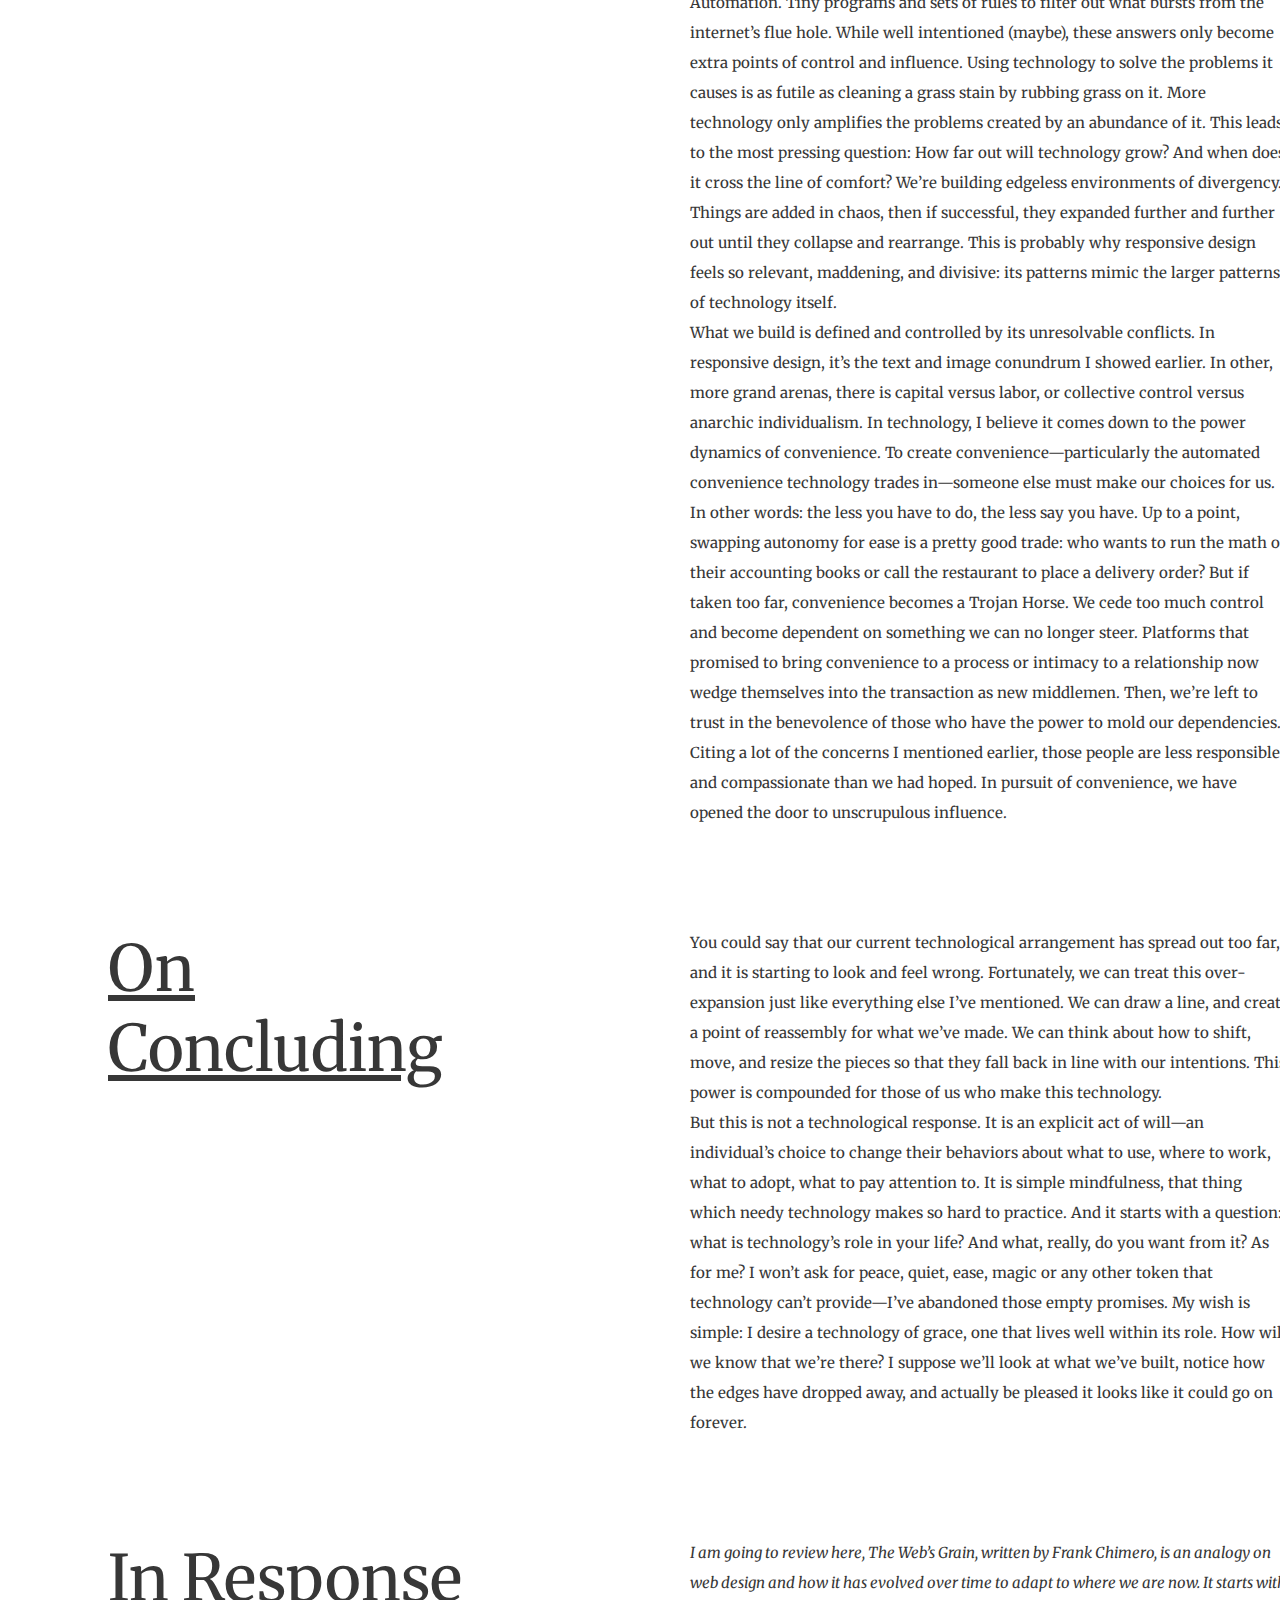
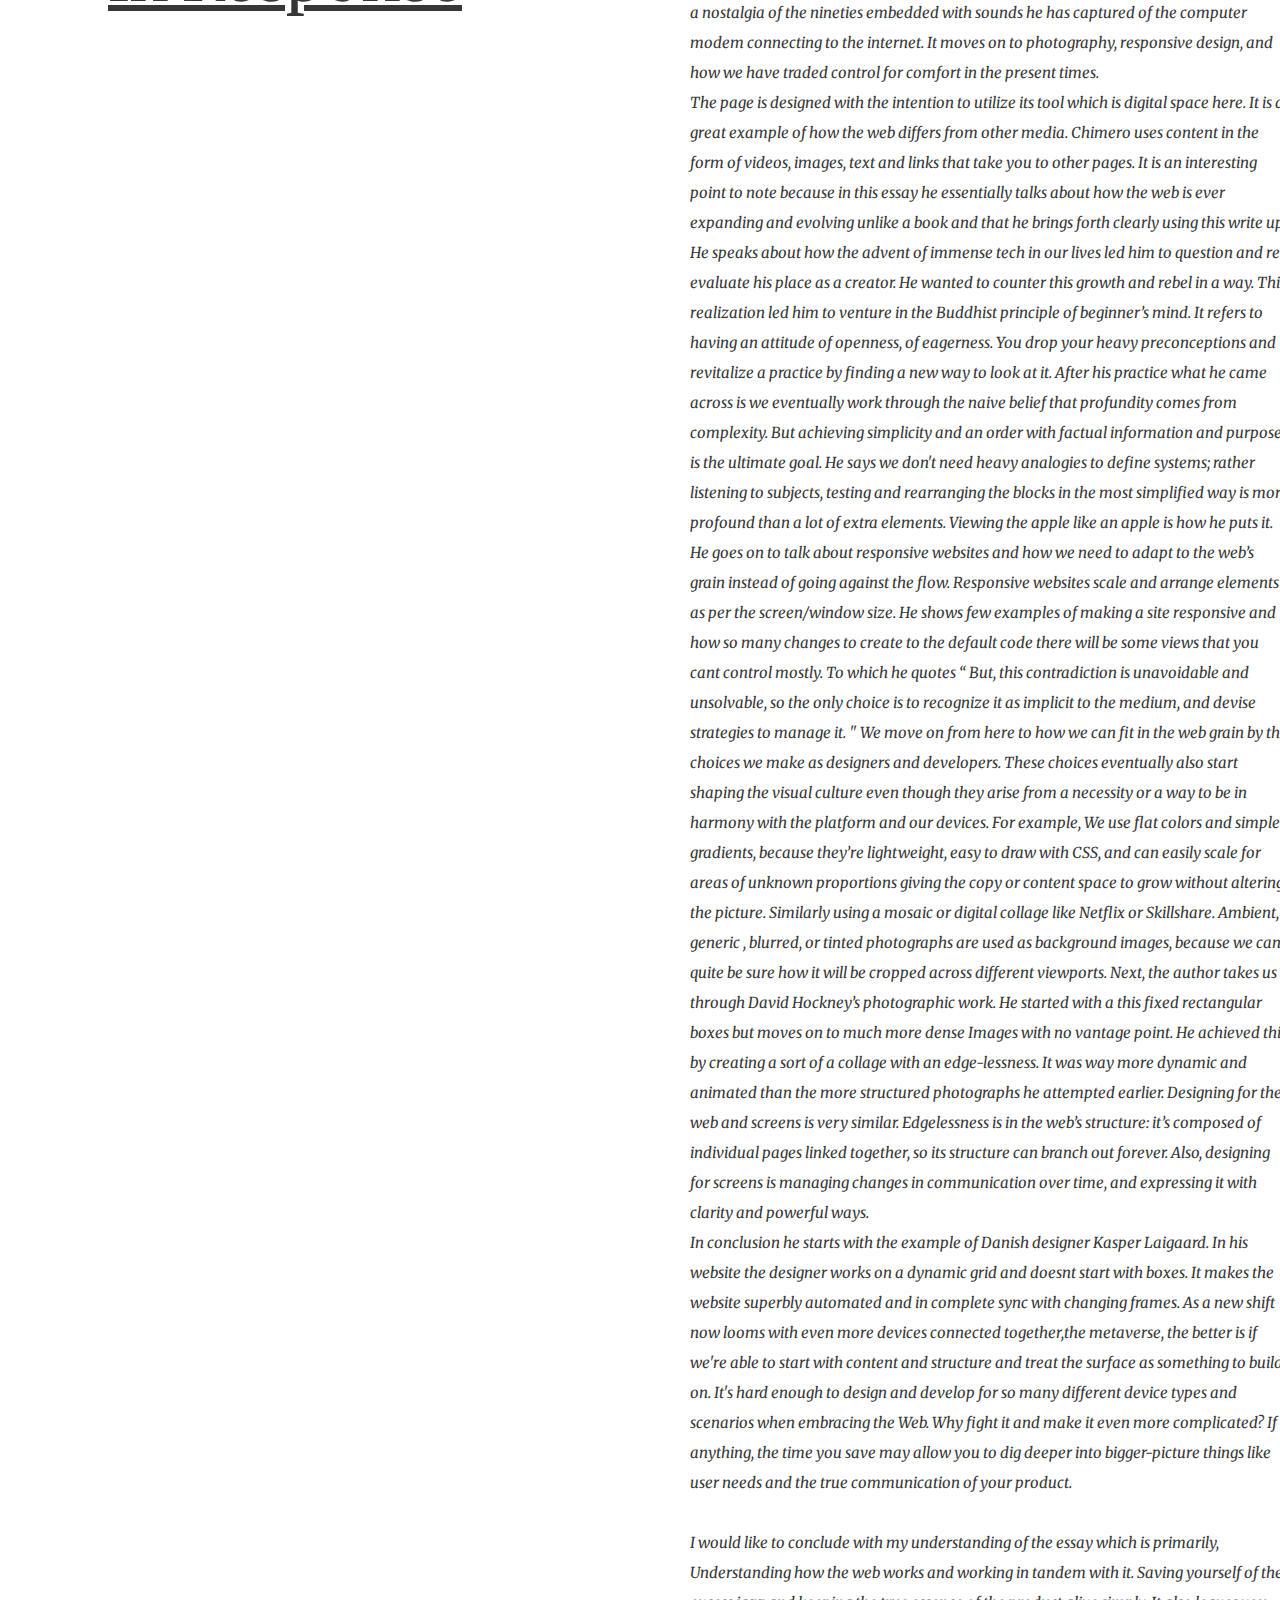
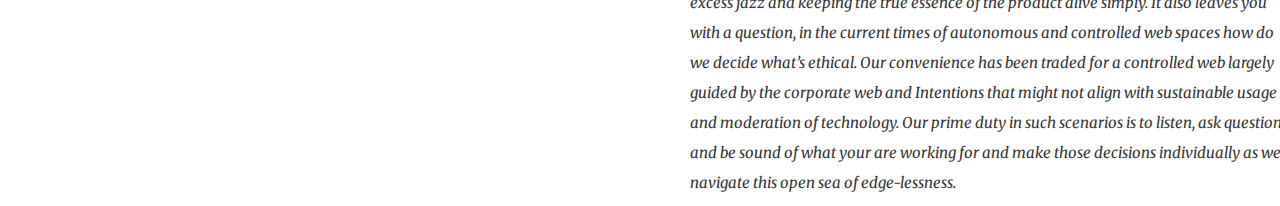
==== commit 28fd13c8: "Background changes" ====
--- a/index.html
+++ b/index.html
@@ -77,33 +77,22 @@
 
                     
 
-                 /* subheads as links */
-                  
-                    div.d{
-                        margin-left: 100px;
-                        font-size: 13px;
-                        line-height: 300%;
-                        font-kerning: 150%;
-                        text-decoration: underline;
-                        text-align: right;
+
                         
-                    }
+                    
                     #title
                     {
-                        background-color: #EBCF9A;
-                        height: 100vh;
+                      background-color: rgb(187, 248, 63);
+                        height:100vh;
                     }
-                    #Section1_OntheNineties
+
+                    #intro
                     {
-                        background-color: #E5E5DB;
-;
+                      background-color: rgb(237, 235, 228);
+                        height:100vh;
                     }
 
-                 
-
-
-                                      
-                </style>
+                 </style>
 
 
 
@@ -116,19 +105,12 @@
 
           <div class="row"> 
             <div class="column side" style= " font-size: 13px; line-height: 150%;" >
-         Frank Chimero |  Brand & Product Designer <br>
+         <a href= "https://frankchimero.com/"> Frank Chimero </a>
+         <br> Brand & Product Designer <br>
         Brooklyn, New York <br>
           February 18, 2015
         
-        <br><br>
-        <i>This site is an interpretation of
-            <br> my talk from <span>Webstock, 2015.</span><br>
-            It is a companion to <a href="https://frankchimero.com/blog/2013/what-screens-want/"> What screens want </a>, <br>
-             a previous essay on designing
-             <br>
-             natively for screens.</i>
-
-    </div>
+      </div>
 
 
         <div class="column center" style= "text-align: center; line-height:100%; font-weight: bold; font-size: 80px ">
@@ -138,15 +120,15 @@
 
 
 
+
+
        
-<div class= "column side" id="navbar"
+<div class= "column side"
 style= "text-align: right; line-height:300%; font-weight: 200px; font-size: 14px;
-background-color:white;
 height:100vh;
 text-decoration: underline;
-text-emphasis-color: blue;"
-
->
+text-emphasis-color: blue;" >
+
 <a href="#Section1_OntheNineties">
 On the 90's
 </a>
@@ -155,26 +137,67 @@
 On Beginner’s Mind
 </a>
 <br>
+<a href="#Section3_OnResponsiveWebsite">
+
 On Responsive Website
-<br>
-On Working against the grain<br>
-On David Hockney<br>
-On On Edgelessness <br>
-On Simplicity <br>
-On concluding <br>
-on response
+
+<a/>
+
+
+<br>
+<a href="#Section4_OnWorkingAgainstThegrain">
+On Working against the grain
+</a>
+<br>
+<a href="#Section5_OnDavidHockney">
+On David Hockney<br> </a>
+
+<a href="#Section6_OnEdgelessness">
+On Edgelessness <br>
+</a>
+
+<a href="#Section7_OnSimplicity" >
+On Simplicity
+</a>
+
+<br>
+
+<a href="#Section8_OnConcluding">
+On concluding 
+</a>
+
+<br>
+
+<a href="Section9_InResponse" >
+In response
+
+</a>
 
 </div>
 
-
-
-</section>
+</section>
+
+
+<section id="intro">
+    <div style="text-align:center; font-size: 18px; line-height: 200%;" >
+    <i>
+    
+    This site is an interpretation of
+        <br> my talk from <span>Webstock, 2015.</span><br>
+        It is a companion to <a href="https://frankchimero.com/blog/2013/what-screens-want/"> What screens want </a> <br>
+         a previous essay on designing
+         <br>
+         natively for screens.</i> </div>
+
+</section>
+
+
 
 <section id="Section1_OntheNineties">
 
    
-    <div class="container">
-    <div class="c" > On the 90's </div>
+    <div class="container" >
+    <div class="c"> On the 90's </div>
 
    <div class="container">
    <div class="a">
@@ -184,7 +207,8 @@
     Wasn’t that great? I’ve listened to those irritating bing-bongs 30 or 40 times in the process of making this page, and while you can’t see it, I’m typing this with a big, stupid smile on my face. If you came online in the ’90s like me, you’re probably smiling too.
    That sound, of course, is the audio handshake of a modem connecting to the internet. And the fiery feeling in the chest it creates is the warm pang of nostalgia. I’ve managed to tether that grating sound to all the wonder and magic I felt my first years on the internet. Back then, if you told me that I’d get to spend the next decade or so making things for the web—well, that would be just about the best news I could be told.
        But things have changed, as they always do. I’m writing this fifteen years after the bing-bongs, and the fascination has faded. What happened is what always happens: the wonder I felt was diminished by experience. The awe goes—time takes it. </div> 
-        </section>
+        
+    </section>
         
         <section id="Section2_OnBeginner’sMind"> 
 
@@ -216,9 +240,9 @@
 So what’s the lesson? Here’s my take: we eventually work through the naive belief that profundity comes from complication. It simply isn’t so. Things have enough depth and worth on their own terms. No metaphors or analogies are needed for insight, only the willingness to listen to the subject speak for itself, even if it contradicts received wisdom.</div>
 
 
-</section>
-
-<section>
+        </section>
+
+<section id=Section3_OnResponsiveWebsite>
 
     <div class="container">
     <div class="c"> On Responsive Website </div>
@@ -239,7 +263,8 @@
 But not every site can be a big vertical stack of bricks, can it? What happens if you place things side-by-side? This leads us to the primary visual challenge of responsive design. It’s the big daddy, the ur problem, the foundational thorn in your side that, for some reason, I have never seen documented. I’m going to go back to my vanilla HTML page, but let’s add a couple lines of CSS so that our image is beside the text, and both scale in width as the viewport changes. Super plain markup for a website, with a little bit of CSS added to put the image beside the typeOkay, take a look: I’ll explain what’s happening. When I change the window width, the image gets taller as it gets wider, because its proportions are fixed. The text, on the other hand, g. ets shorter as it gets wider since it has no fixed proportions. If you’ve ever designed a responsive website, this is the source of all your sadness. This is the fount of your tears, the wellspring of your suffering. If you believe in the afterlife, this is the circle of hell where they light the soles of your feet on fire. You know how people say to add a breakpoint to a responsive design when the layout starts to look weird? This is the thing that makes the layout look weird. Every time. But, this contradiction is unavoidable and unsolvable, so the only choice is to recognize it as implicit to the medium, and devise strategies to manage it.</div>
 </section> 
 
-<section>
+<section id=Section4_OnWorkingAgainstThegrain>
+
 <div class="container">
     <div class="c">On Working against the grain</div>
 
@@ -266,7 +291,7 @@
  
 </section>
 
-<section>
+<section id="Section5_OnDavidHockney">
 
     <div class="container">
     <div class="c"> On David Hockney</div>
@@ -295,7 +320,7 @@
             </div>
         </section>
 
-            <section>
+            <section id="Section6_OnEdgelessness">
 
             <div class="container">
 
@@ -319,7 +344,7 @@
 
 </section>
 
-<section>
+<section id="Section7_OnSimplicity">
 
 <div class="container">
     <div class="c"> On Simplicity </div>
@@ -338,7 +363,7 @@
 
 </section>
 
-<section>
+<section id="Section8_OnConcluding">
 
 <div class="container">
 
@@ -359,7 +384,7 @@
 </section>
 
 
-<section>
+<section id="Section9_InResponse">
 
         <div class="container">
         <div class="c"> In Response </div>
--- a/style.css
+++ b/style.css
@@ -10,28 +10,12 @@
 	color: rgb(55, 55, 55);
 }
 span {
-	color: rgb(30, 255, 45);
+	color: rgb(255, 105, 30);
 	font-style: italic;
 	font-weight: bold;
-	font-size: 13px;
+	font-size: 16px;
 }
 
 h2 { margin-left:100px ;}
 
 
-
-
-
-
-/* Rectangle 30 */
-
-::backdrop{
-position: absolute;
-width: 1182px;
-height: 797px;
-left: 0px;
-top: 0px;
-
-background: #EBCF9A;
-
-}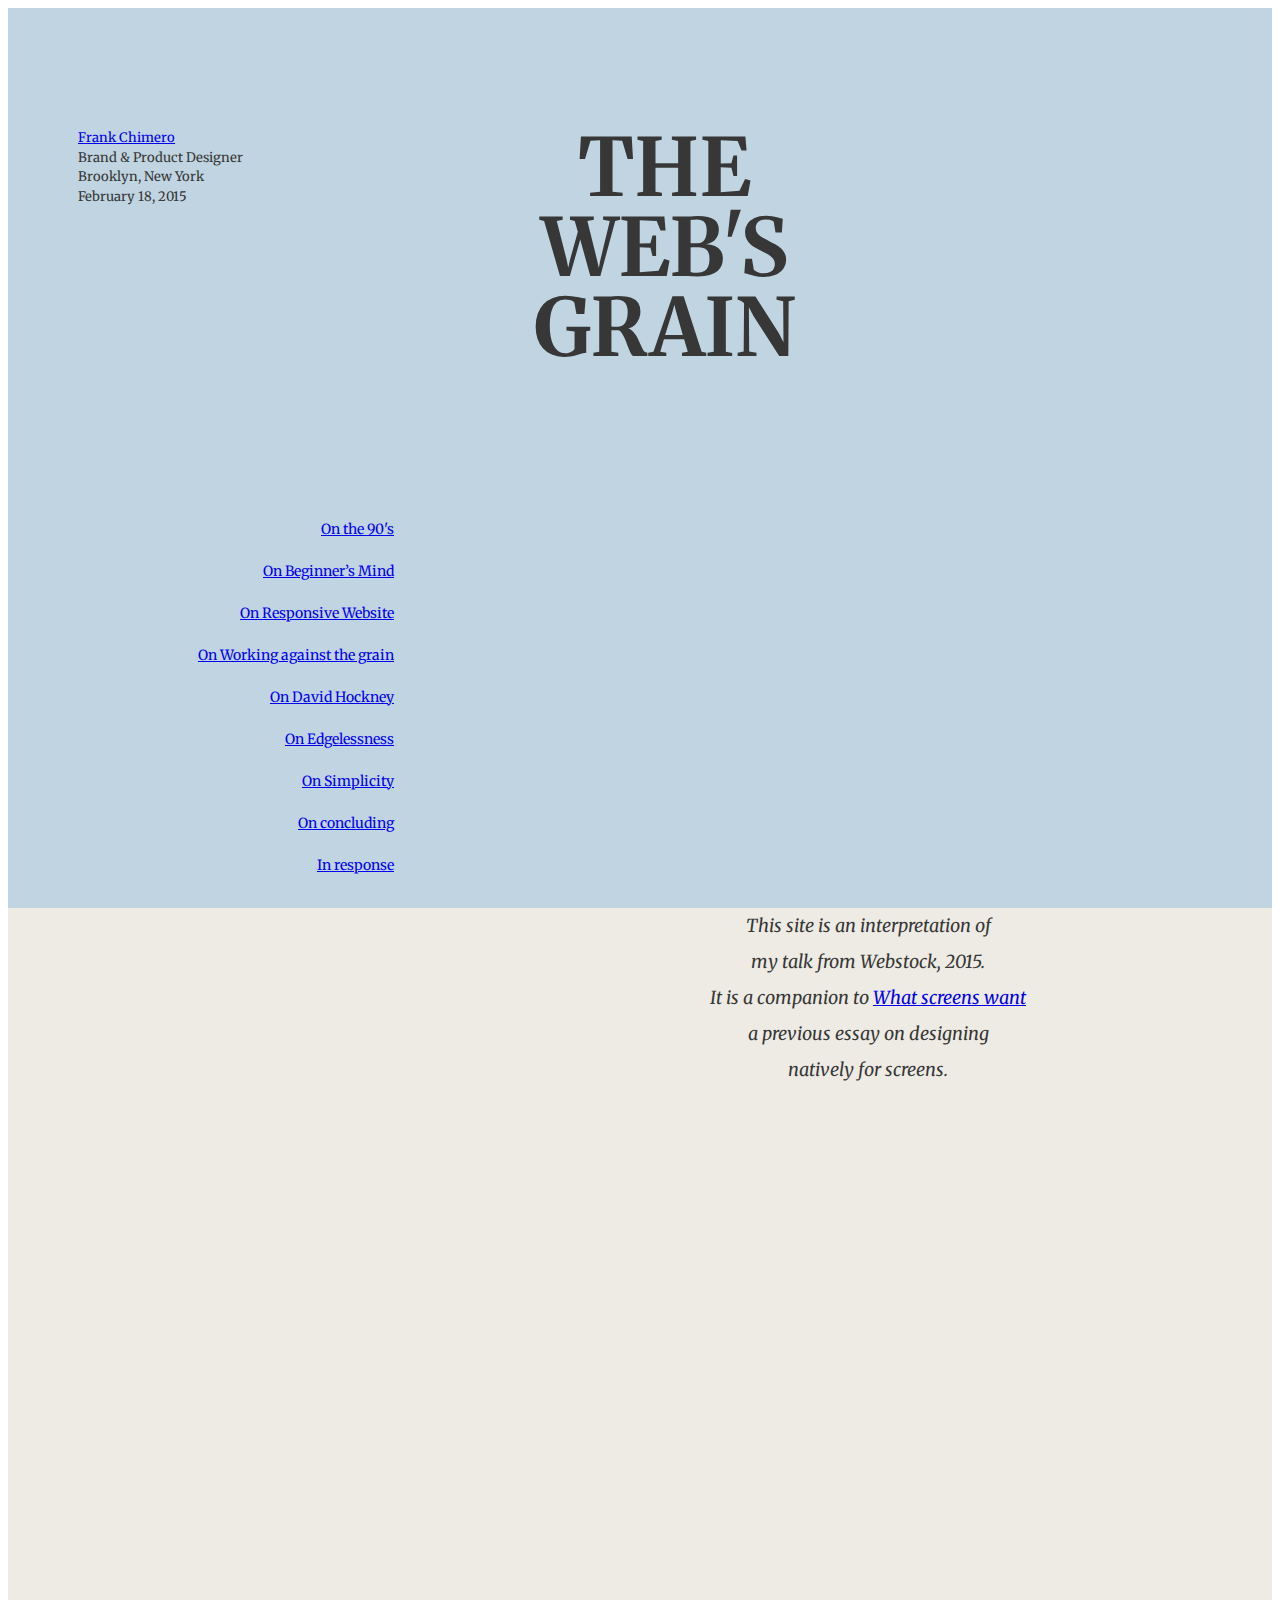
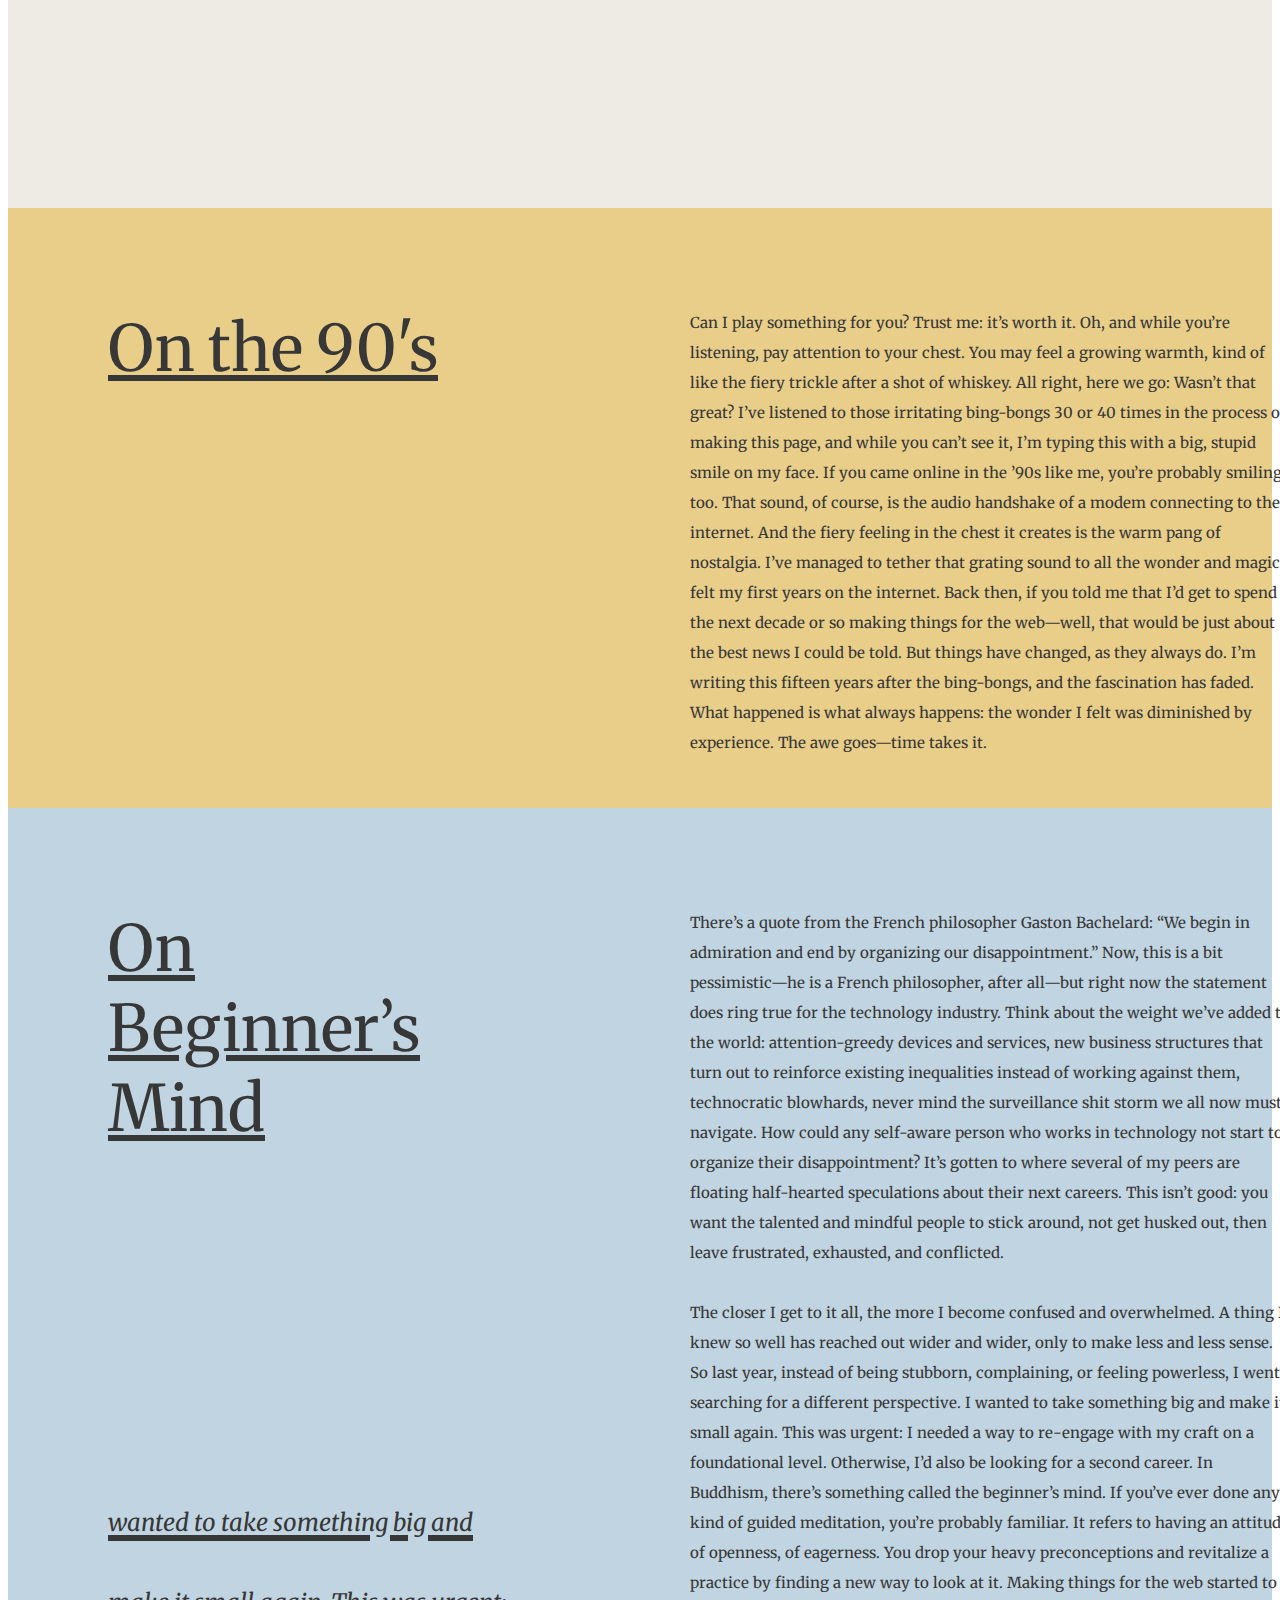
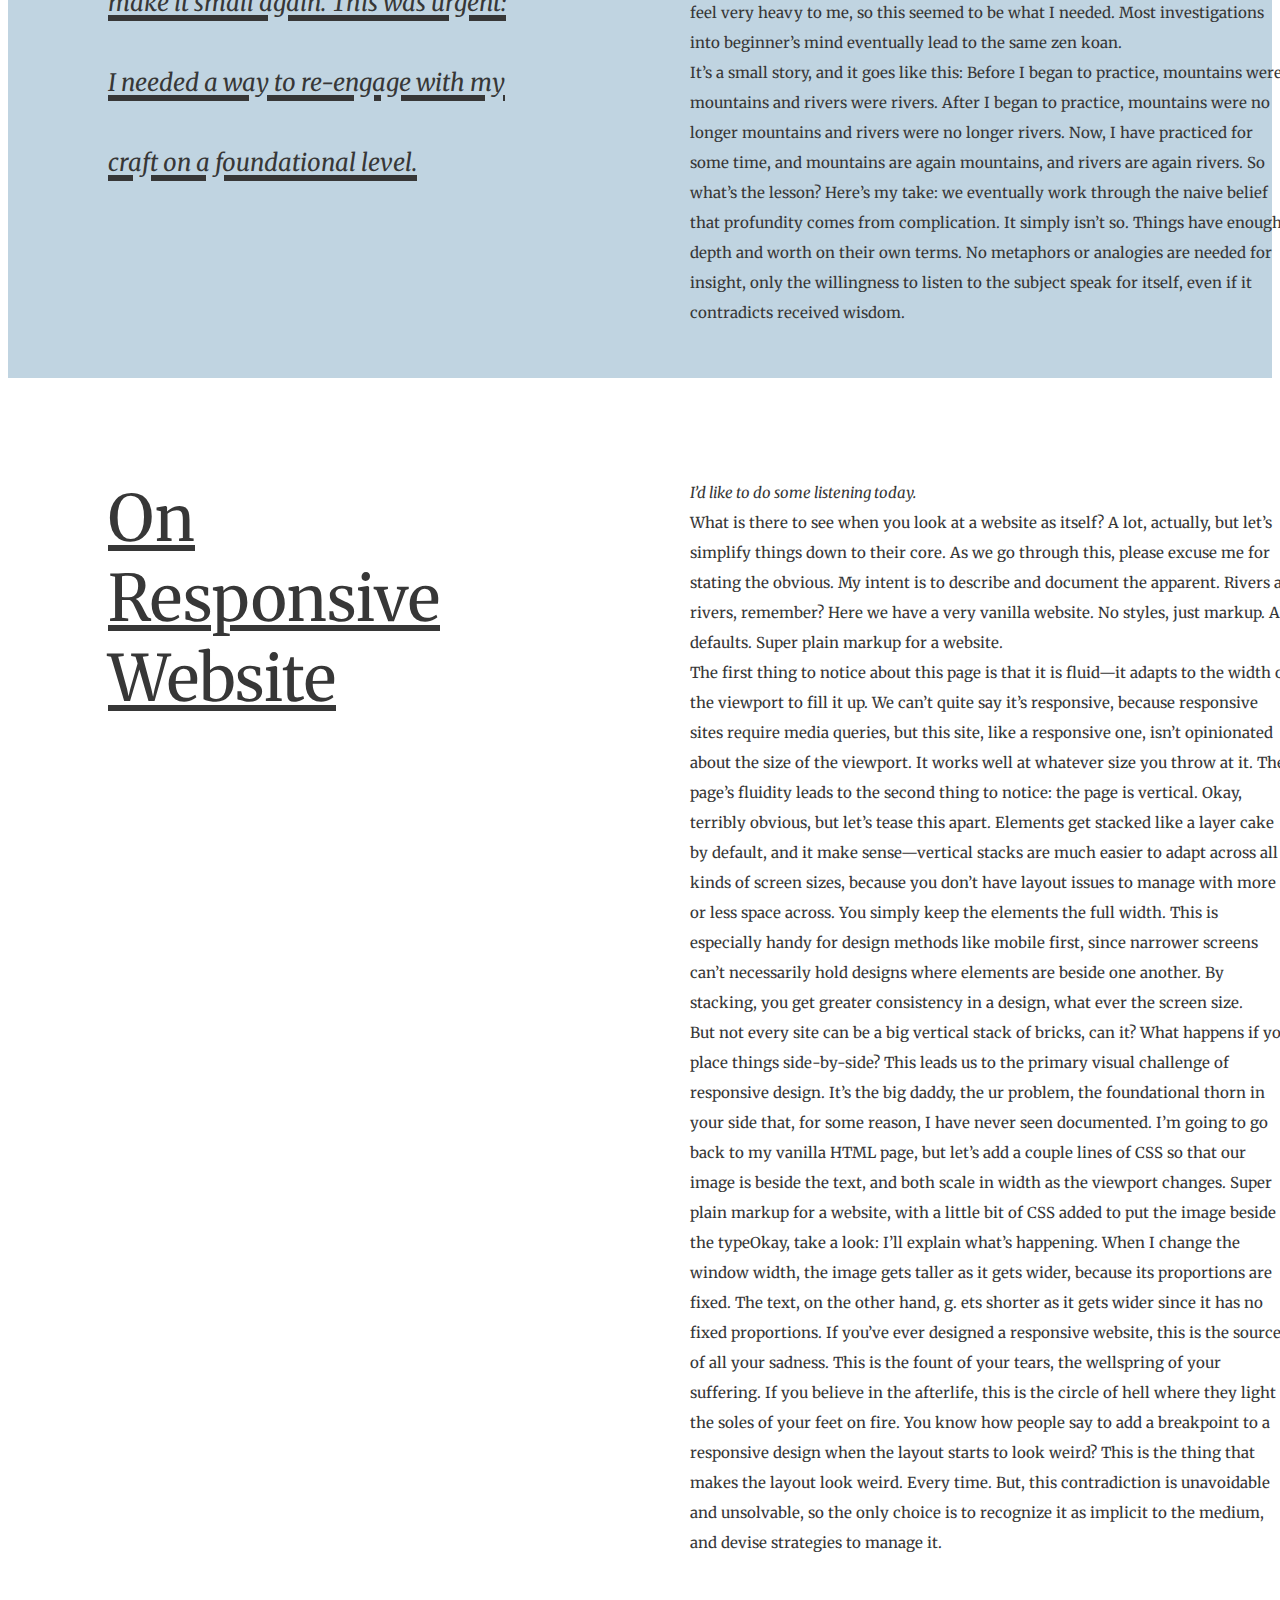
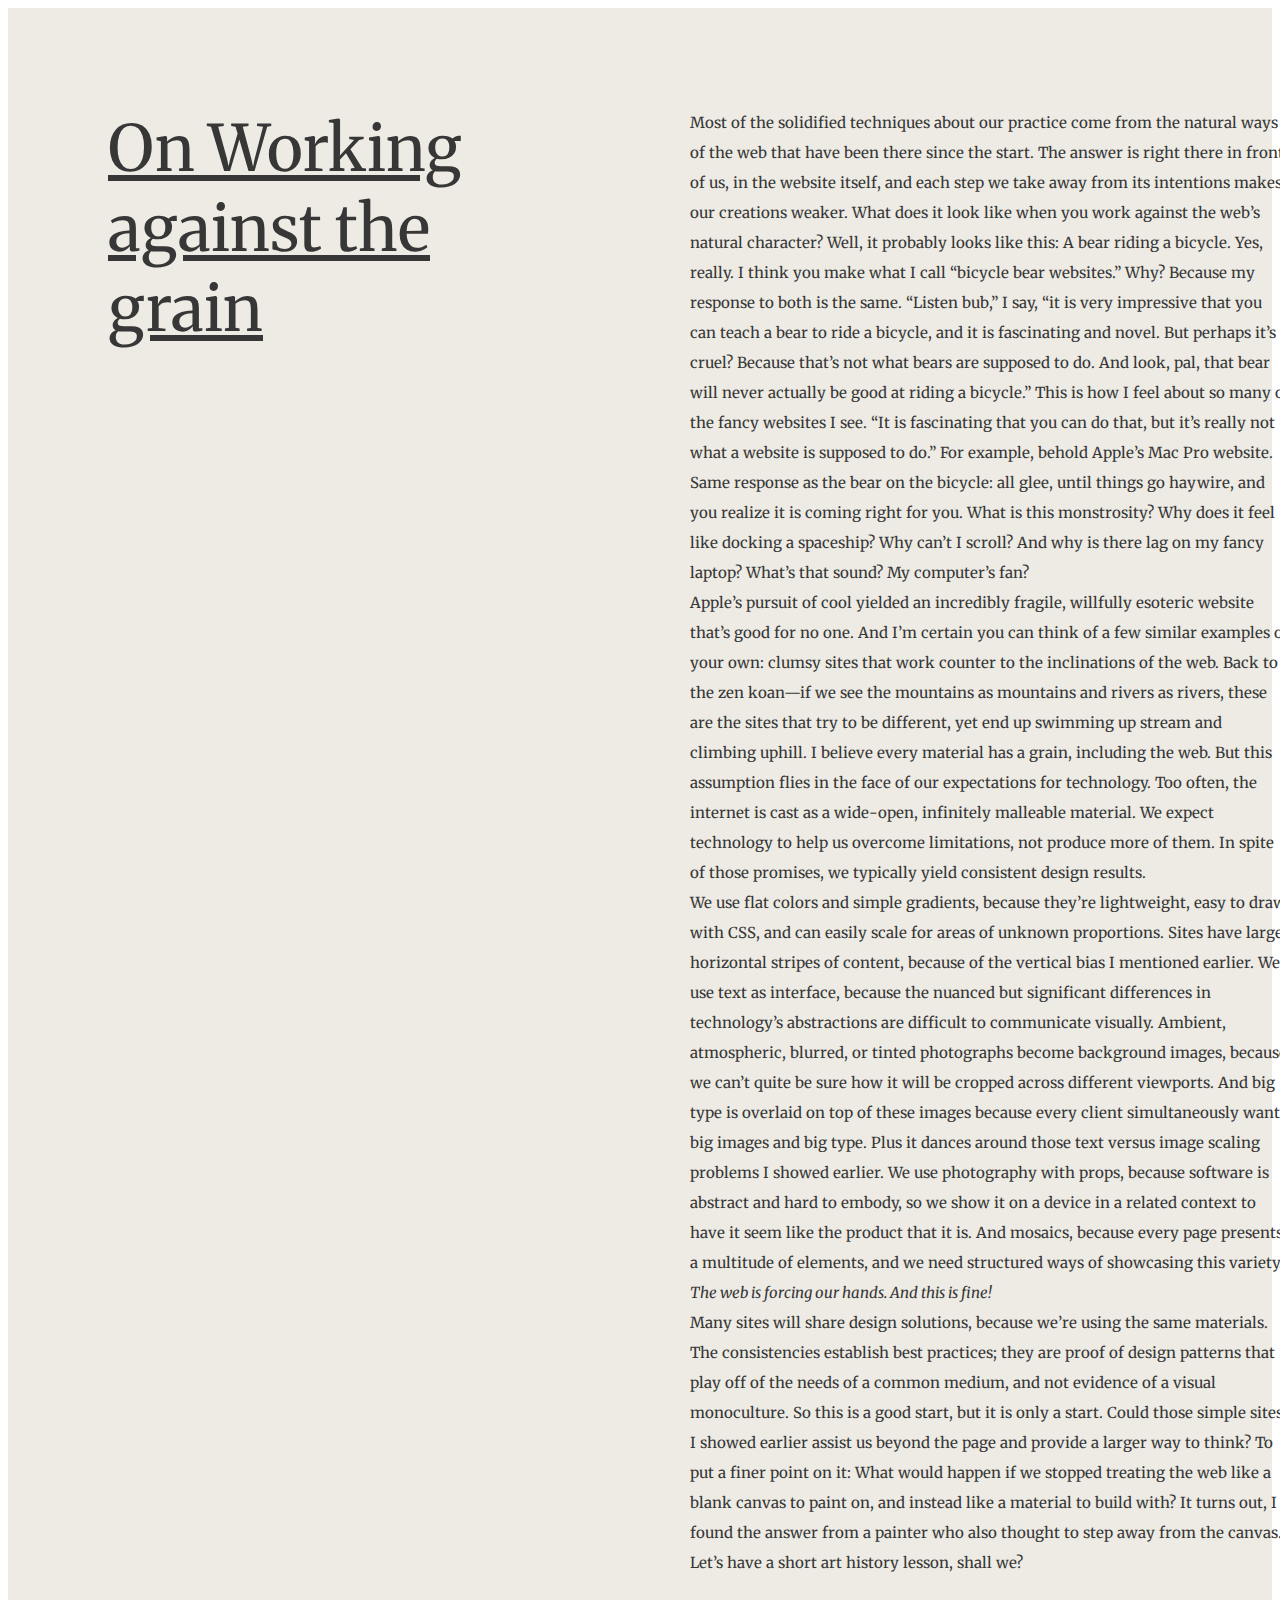
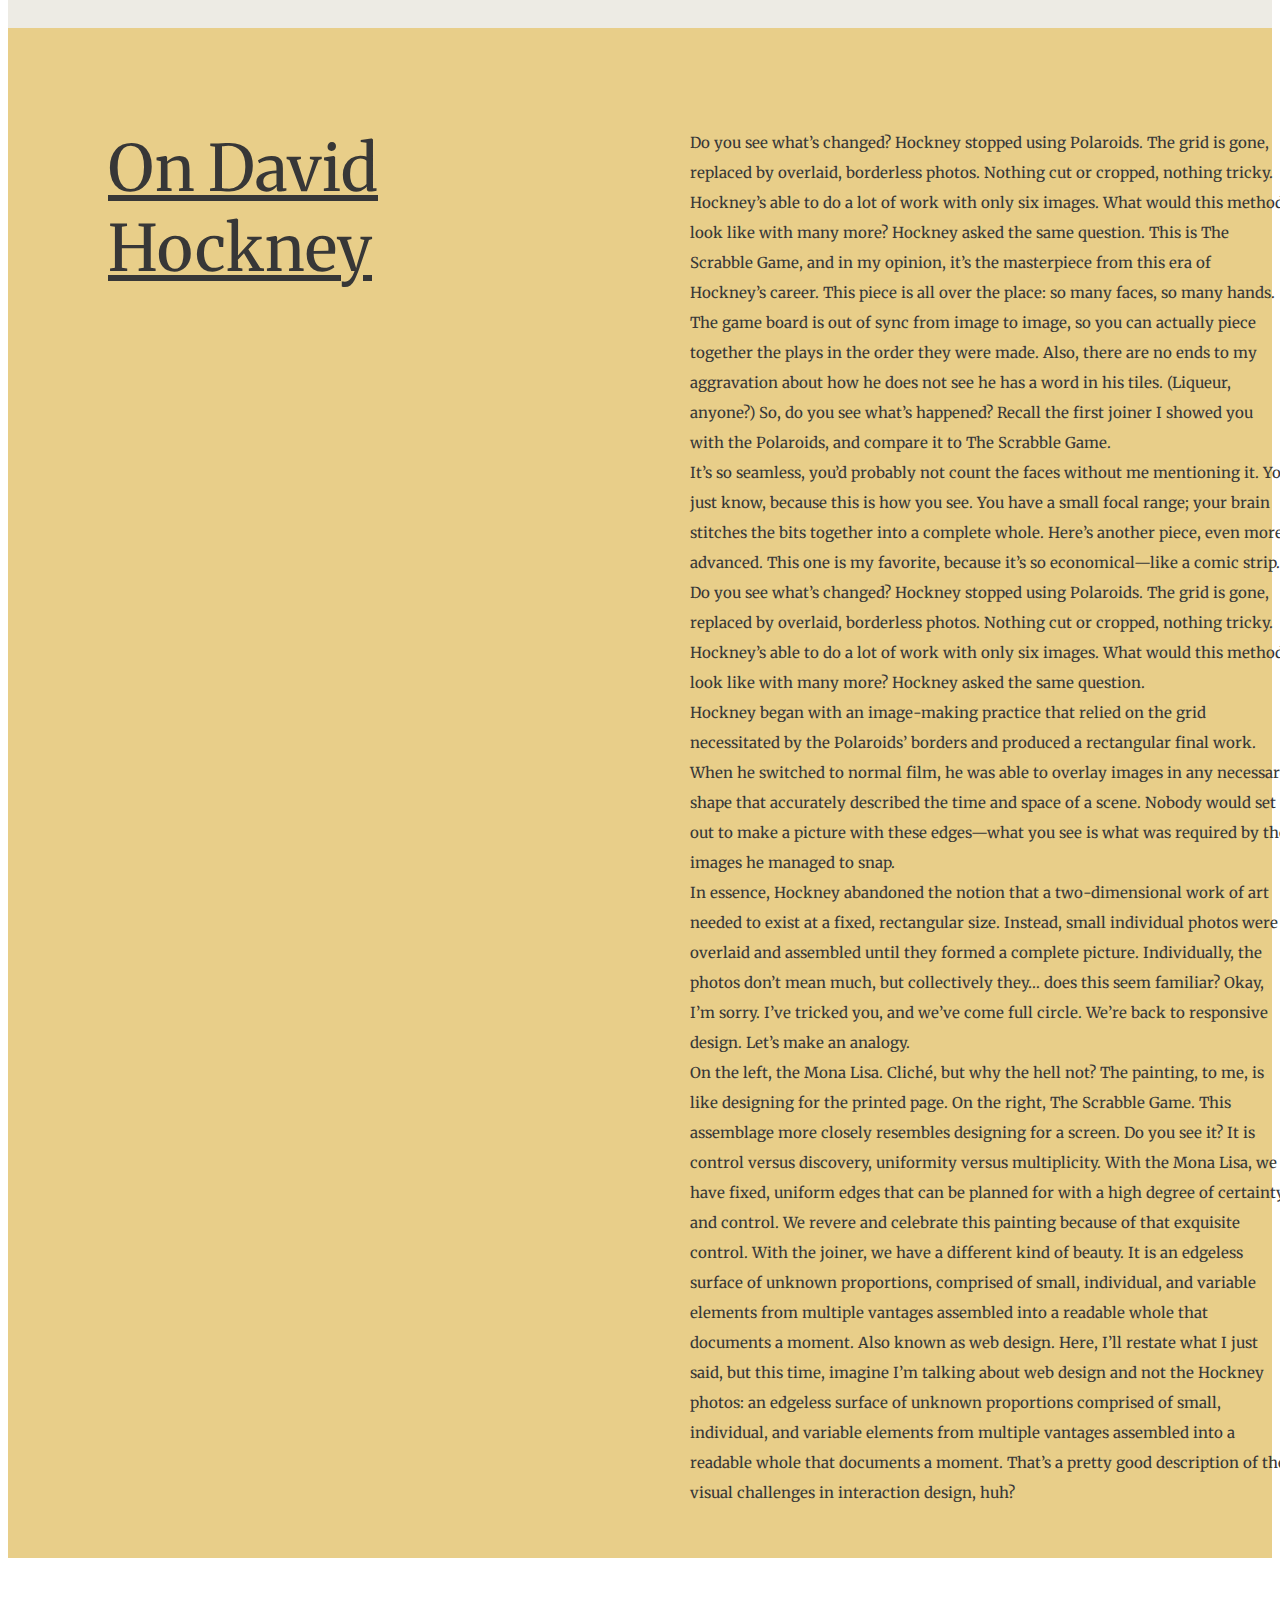
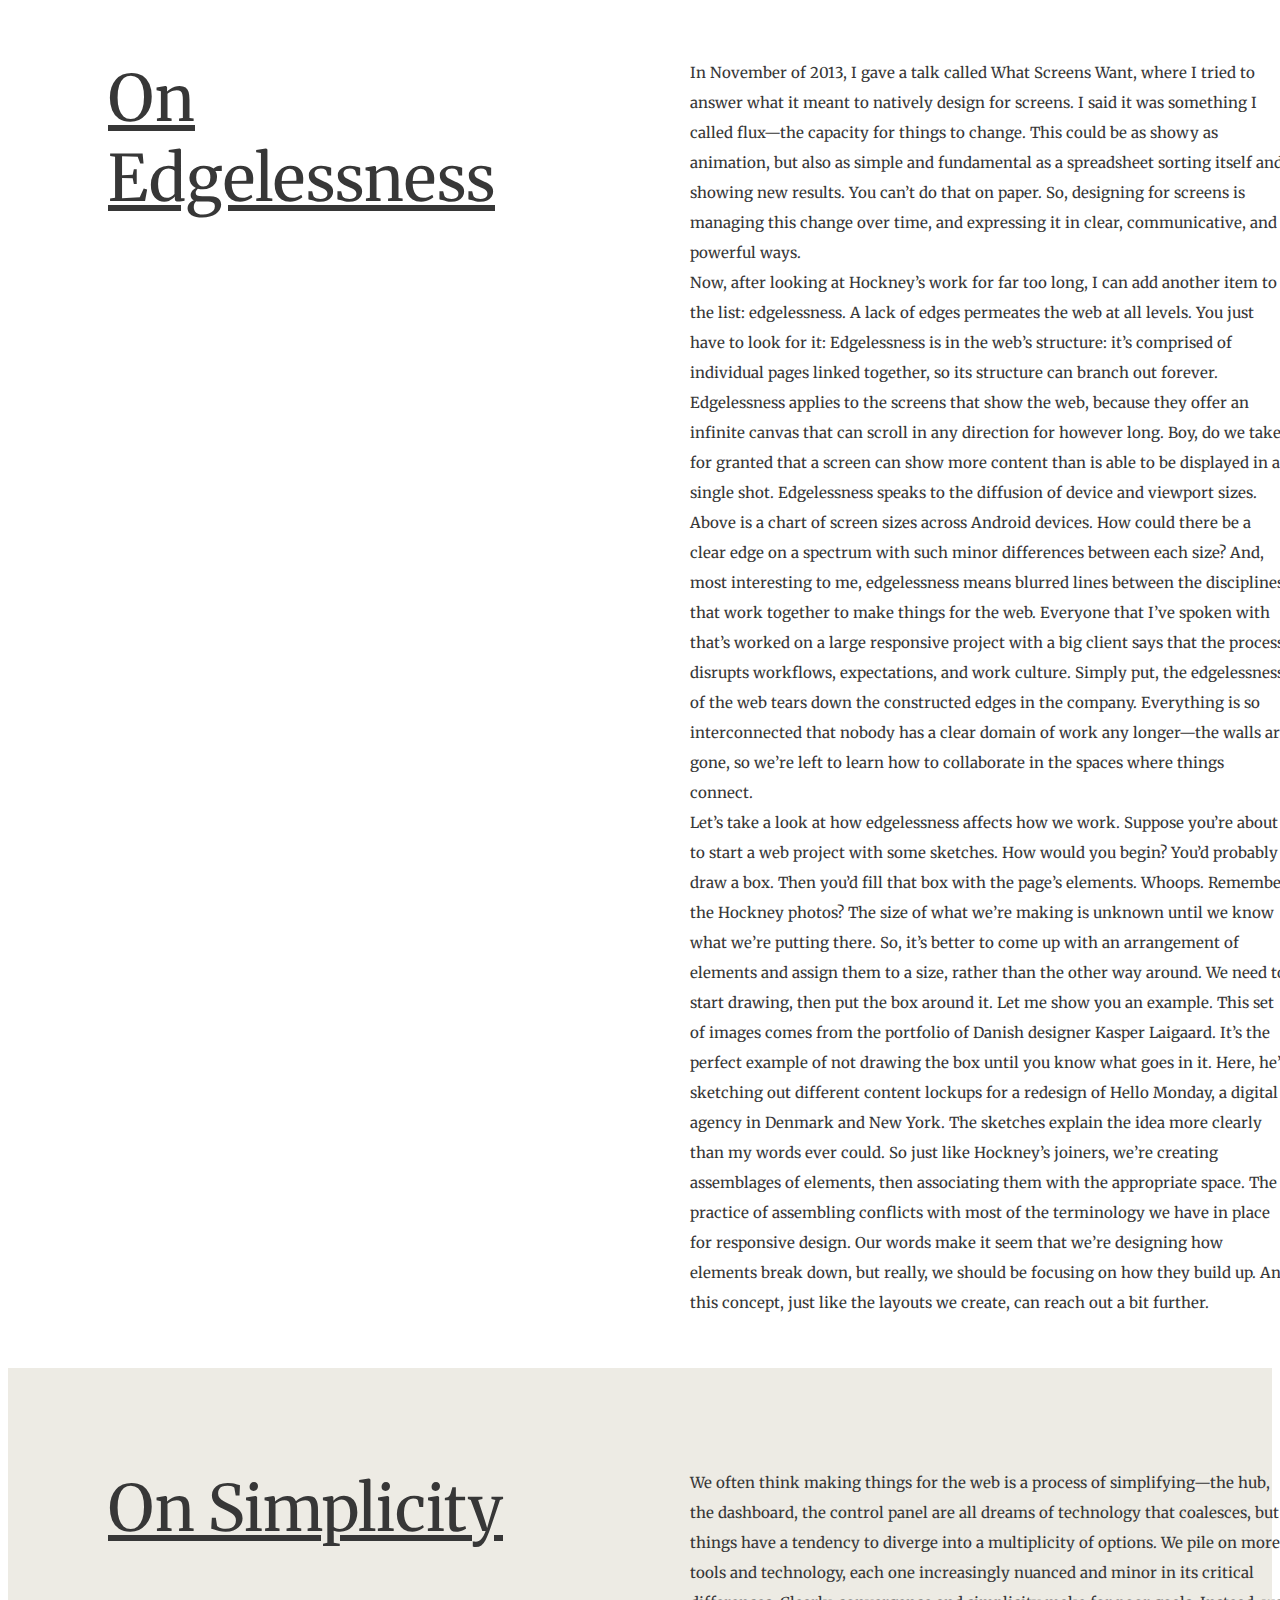
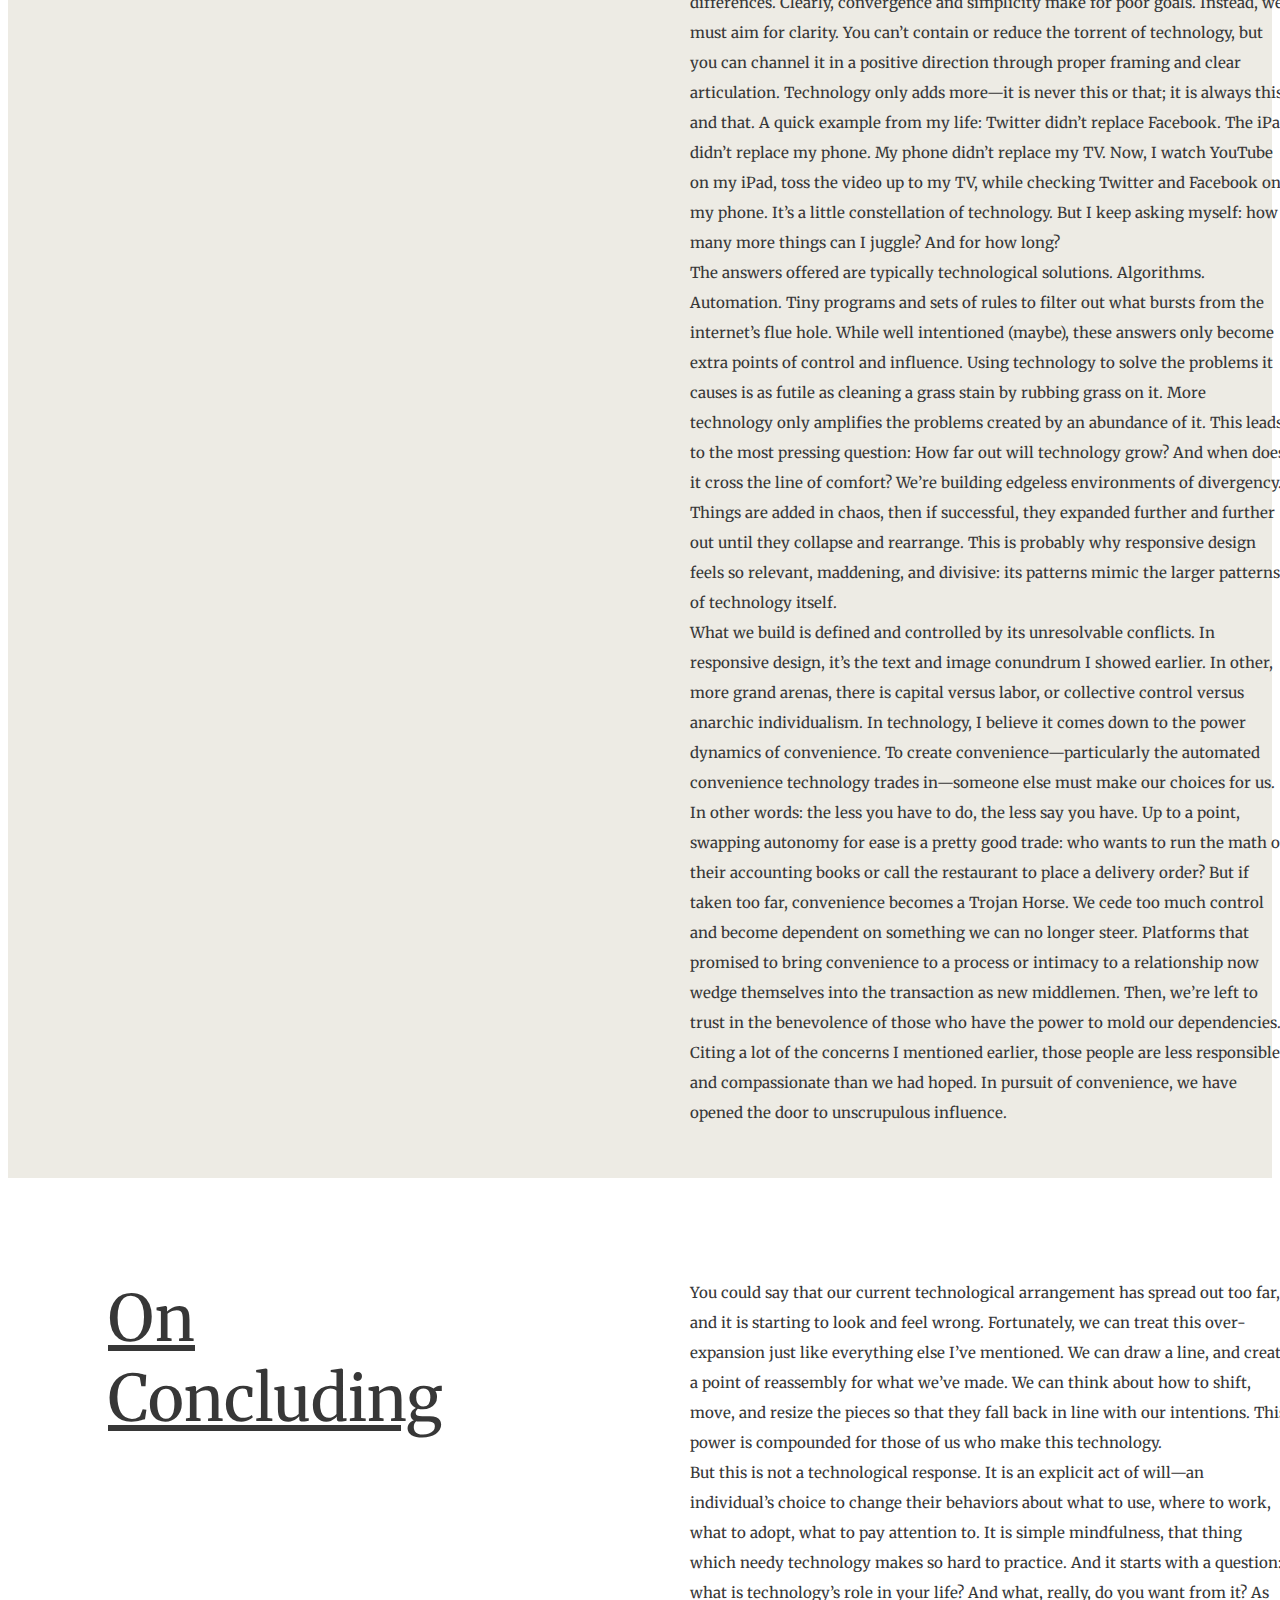
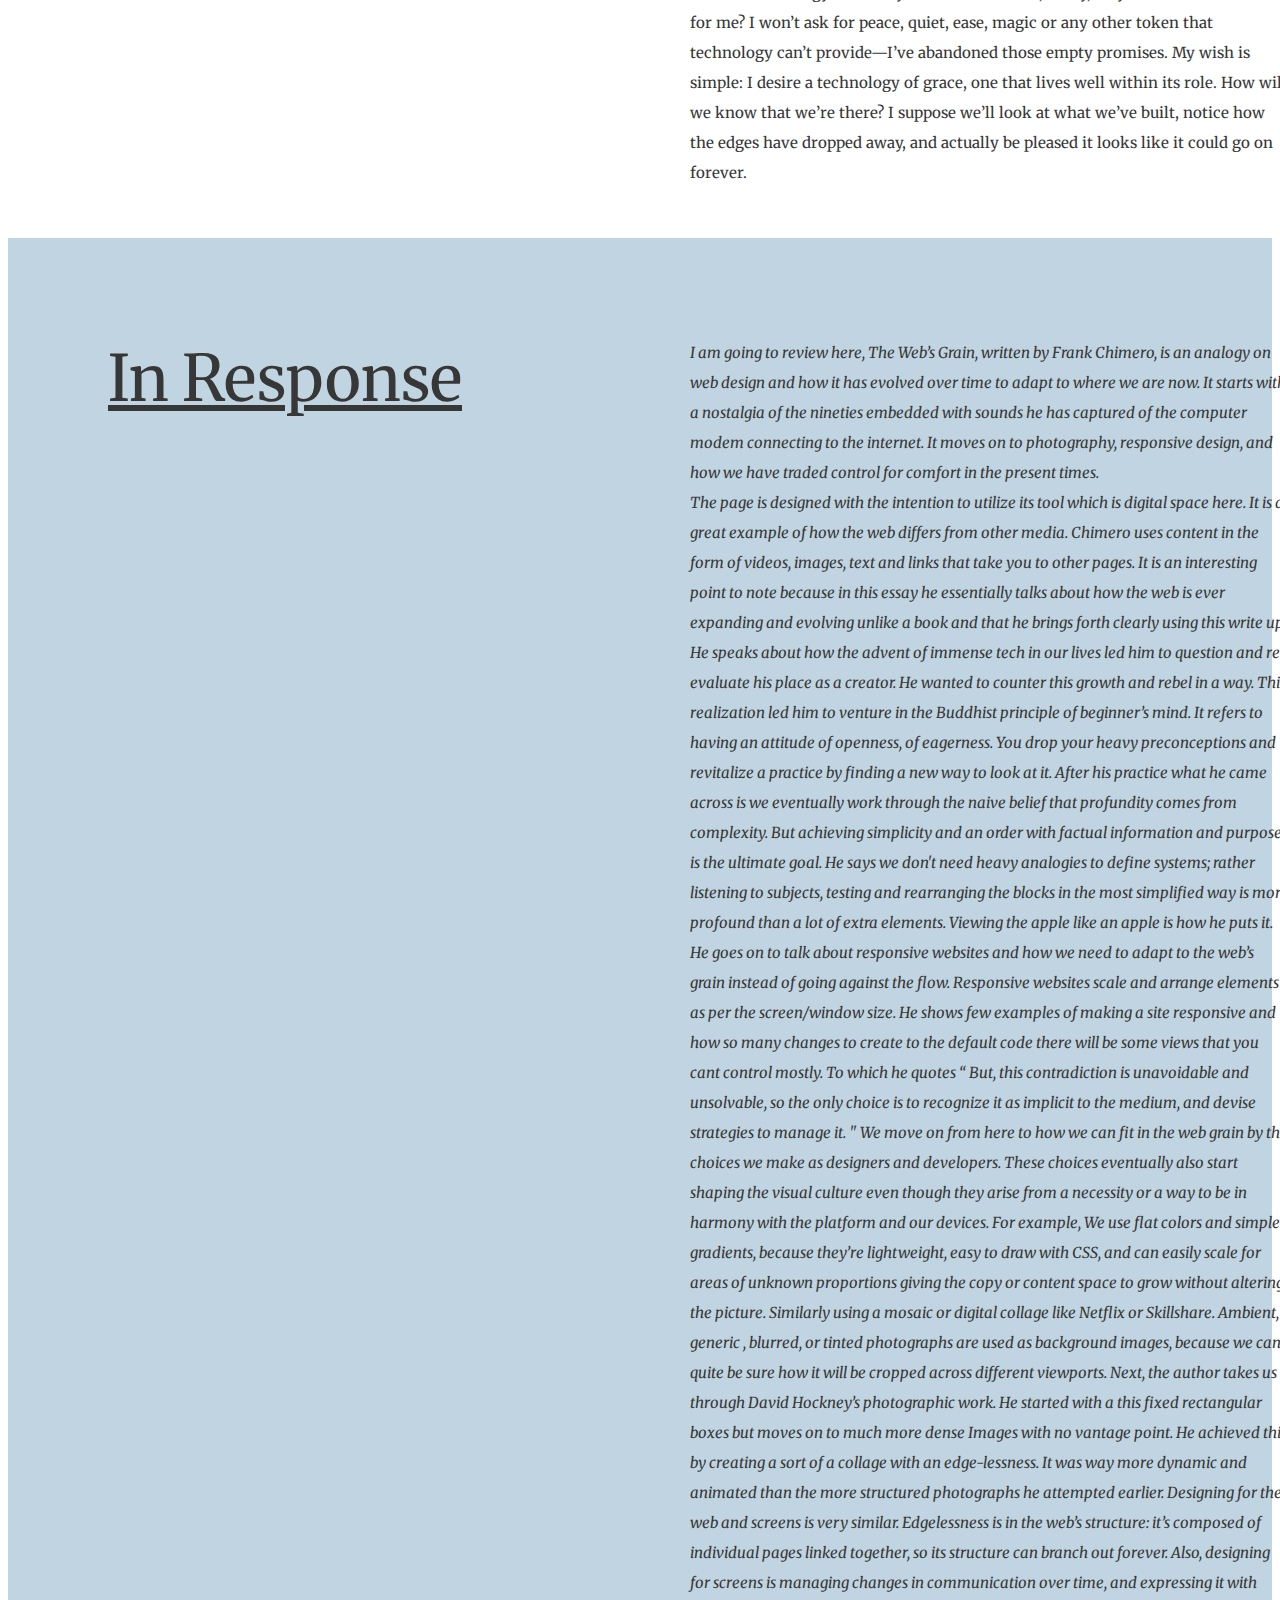
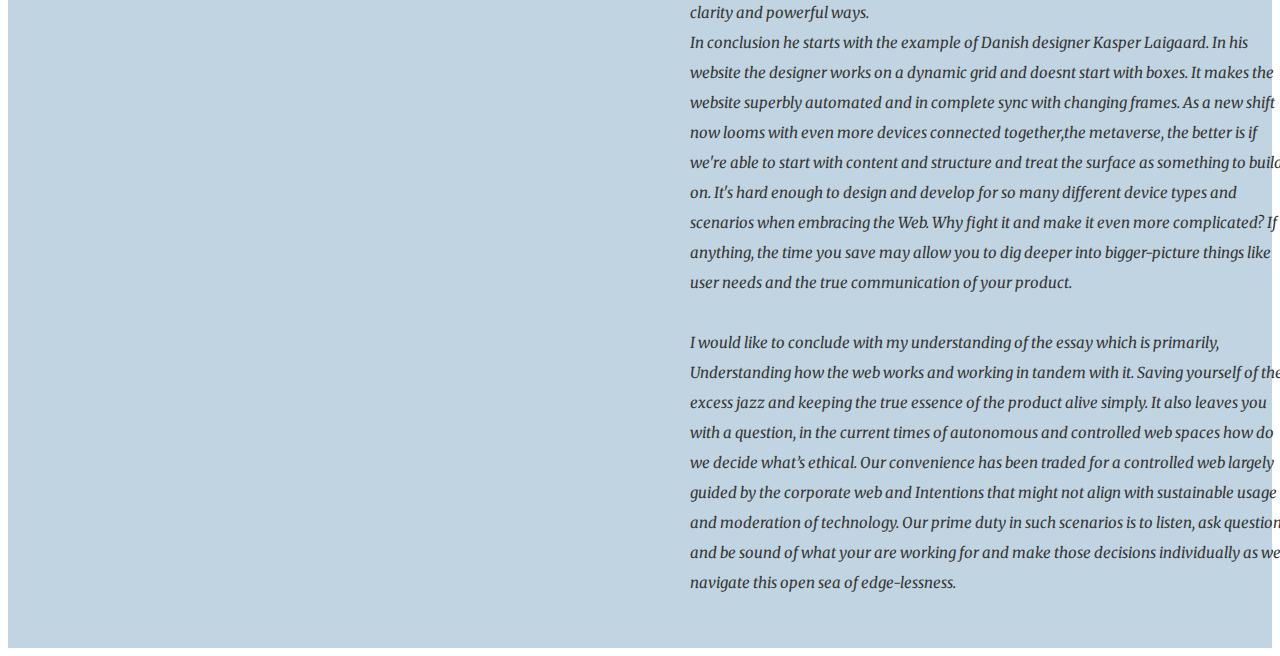
==== commit 536dcc69: "added more colors" ====
--- a/index.html
+++ b/index.html
@@ -3,6 +3,7 @@
 <html>
     <head>
       
+        <meta name="viewport" content="width=device-width, initial-scale=1.0">
         <title>
             THE WEB’S GRAIN
             </title>
@@ -57,6 +58,7 @@
                       
                     margin-right: 100px;
                     margin-top: 100px;
+                    margin-bottom: 50px;
                 width: 600px;}
                 
 
@@ -80,9 +82,9 @@
 
                         
                     
-                    #title
+                    #blue
                     {
-                      background-color: rgb(187, 248, 63);
+                      background-color: rgb(192, 212, 225);
                         height:100vh;
                     }
 
@@ -92,6 +94,11 @@
                         height:100vh;
                     }
 
+
+                   
+
+
+
                  </style>
 
 
@@ -101,7 +108,7 @@
         <body>
 
 
-            <section id="title">
+            <section id="blue">
 
           <div class="row"> 
             <div class="column side" style= " font-size: 13px; line-height: 150%;" >
@@ -183,7 +190,7 @@
     <i>
     
     This site is an interpretation of
-        <br> my talk from <span>Webstock, 2015.</span><br>
+        <br> my talk from Webstock, 2015.<br>
         It is a companion to <a href="https://frankchimero.com/blog/2013/what-screens-want/"> What screens want </a> <br>
          a previous essay on designing
          <br>
@@ -193,7 +200,7 @@
 
 
 
-<section id="Section1_OntheNineties">
+<section id="Section1_OntheNineties"; style="background-color: rgb(232, 206, 137);  ">
 
    
     <div class="container" >
@@ -210,12 +217,11 @@
         
     </section>
         
-        <section id="Section2_OnBeginner’sMind"> 
-
+        <section id="Section2_OnBeginner’sMind <br> <br> <br> " style="background-color:rgb(192, 212, 225);  ">
             <div class="container">
                 <div class="c">
             
-                   On Beginner’s Mind </div>
+                   On Beginner’s Mind <br><br><br><br><br> <span> wanted to take something big and make it small again. This was urgent: I needed a way to re-engage with my craft on a foundational level.</span> </div>
             
 
 
@@ -263,7 +269,7 @@
 But not every site can be a big vertical stack of bricks, can it? What happens if you place things side-by-side? This leads us to the primary visual challenge of responsive design. It’s the big daddy, the ur problem, the foundational thorn in your side that, for some reason, I have never seen documented. I’m going to go back to my vanilla HTML page, but let’s add a couple lines of CSS so that our image is beside the text, and both scale in width as the viewport changes. Super plain markup for a website, with a little bit of CSS added to put the image beside the typeOkay, take a look: I’ll explain what’s happening. When I change the window width, the image gets taller as it gets wider, because its proportions are fixed. The text, on the other hand, g. ets shorter as it gets wider since it has no fixed proportions. If you’ve ever designed a responsive website, this is the source of all your sadness. This is the fount of your tears, the wellspring of your suffering. If you believe in the afterlife, this is the circle of hell where they light the soles of your feet on fire. You know how people say to add a breakpoint to a responsive design when the layout starts to look weird? This is the thing that makes the layout look weird. Every time. But, this contradiction is unavoidable and unsolvable, so the only choice is to recognize it as implicit to the medium, and devise strategies to manage it.</div>
 </section> 
 
-<section id=Section4_OnWorkingAgainstThegrain>
+<section id=Section4_OnWorkingAgainstThegrain style="background-color:rgb(237, 235, 228);">
 
 <div class="container">
     <div class="c">On Working against the grain</div>
@@ -291,7 +297,7 @@
  
 </section>
 
-<section id="Section5_OnDavidHockney">
+<section id="Section5_OnDavidHockney" style="background-color: rgb(232, 206, 137);  ">
 
     <div class="container">
     <div class="c"> On David Hockney</div>
@@ -344,7 +350,7 @@
 
 </section>
 
-<section id="Section7_OnSimplicity">
+<section id="Section7_OnSimplicity" style="background-color:rgb(237, 235, 228);">
 
 <div class="container">
     <div class="c"> On Simplicity </div>
@@ -384,7 +390,7 @@
 </section>
 
 
-<section id="Section9_InResponse">
+<section id="Section9_InResponse" style="background-color:rgb(192, 212, 225);" >
 
         <div class="container">
         <div class="c"> In Response </div>
--- a/style.css
+++ b/style.css
@@ -10,10 +10,10 @@
 	color: rgb(55, 55, 55);
 }
 span {
-	color: rgb(255, 105, 30);
+	
 	font-style: italic;
-	font-weight: bold;
-	font-size: 16px;
+	
+	font-size: 24px;
 }
 
 h2 { margin-left:100px ;}
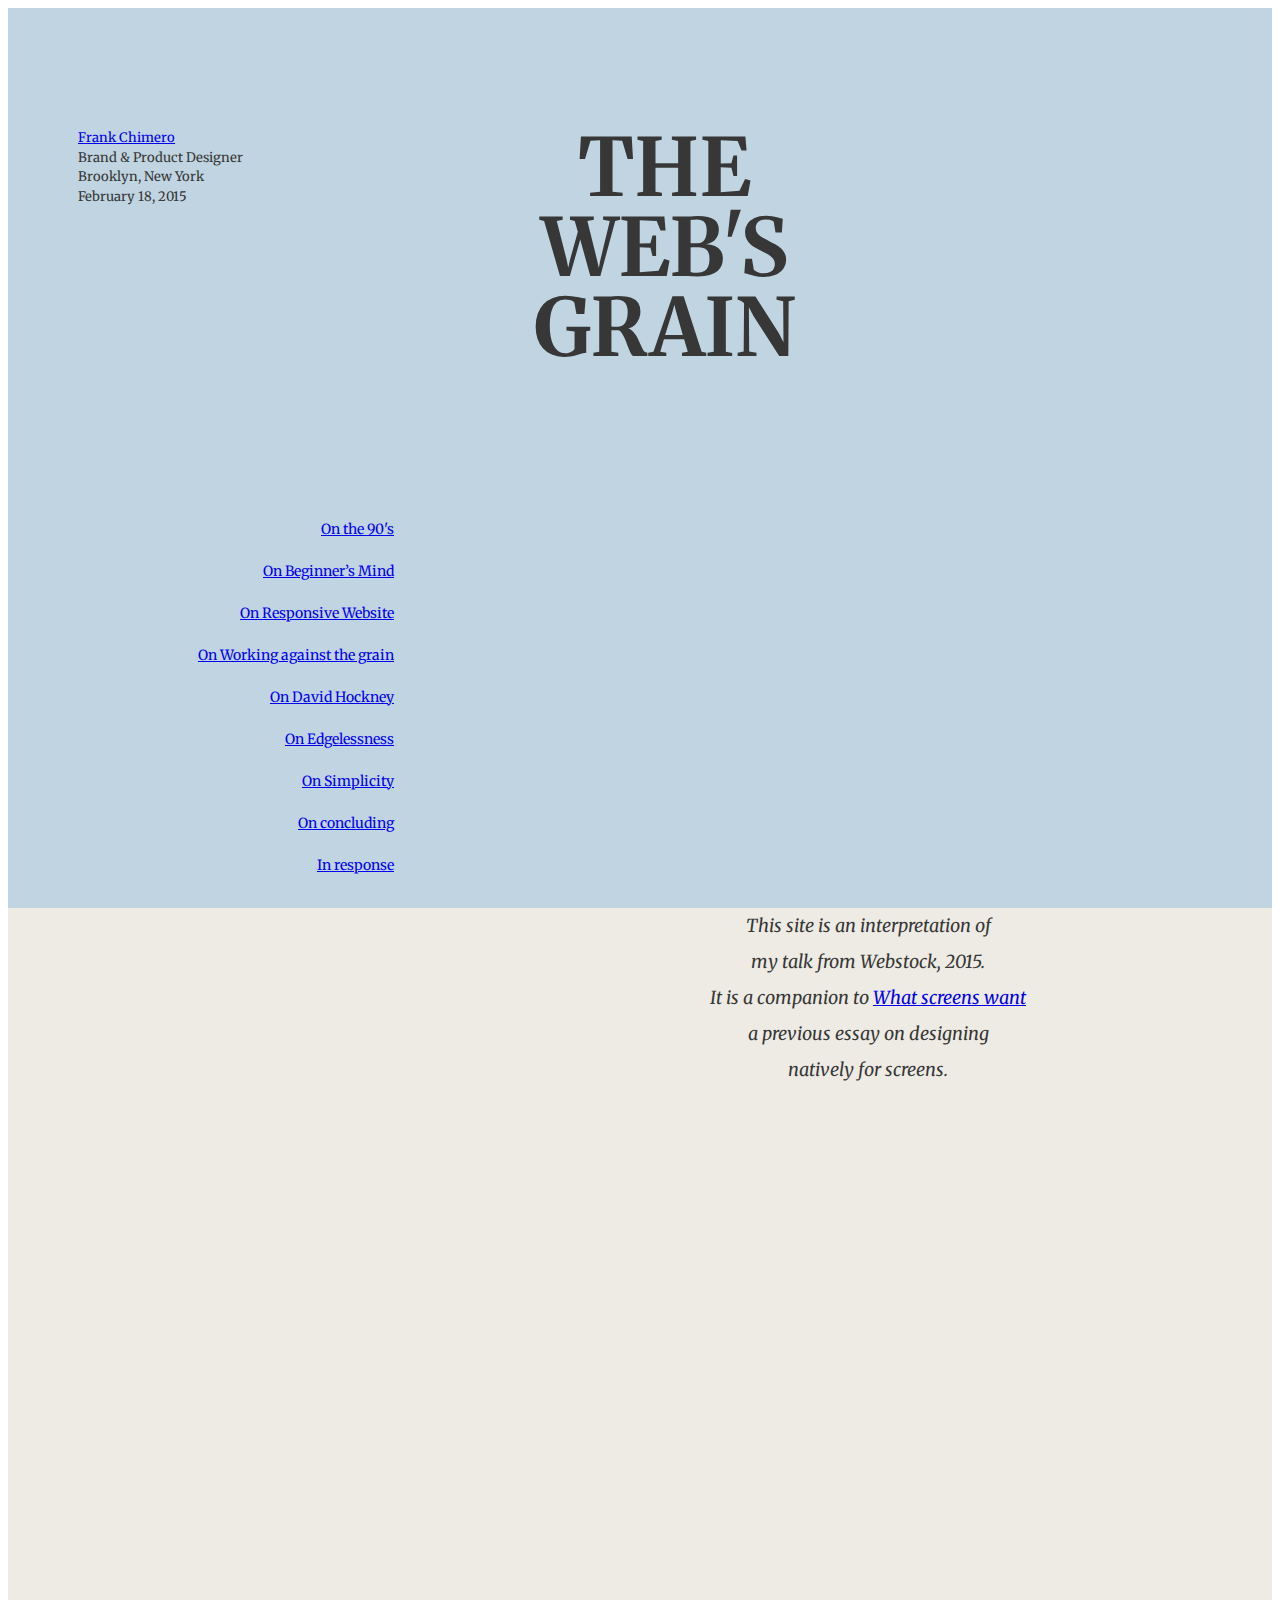
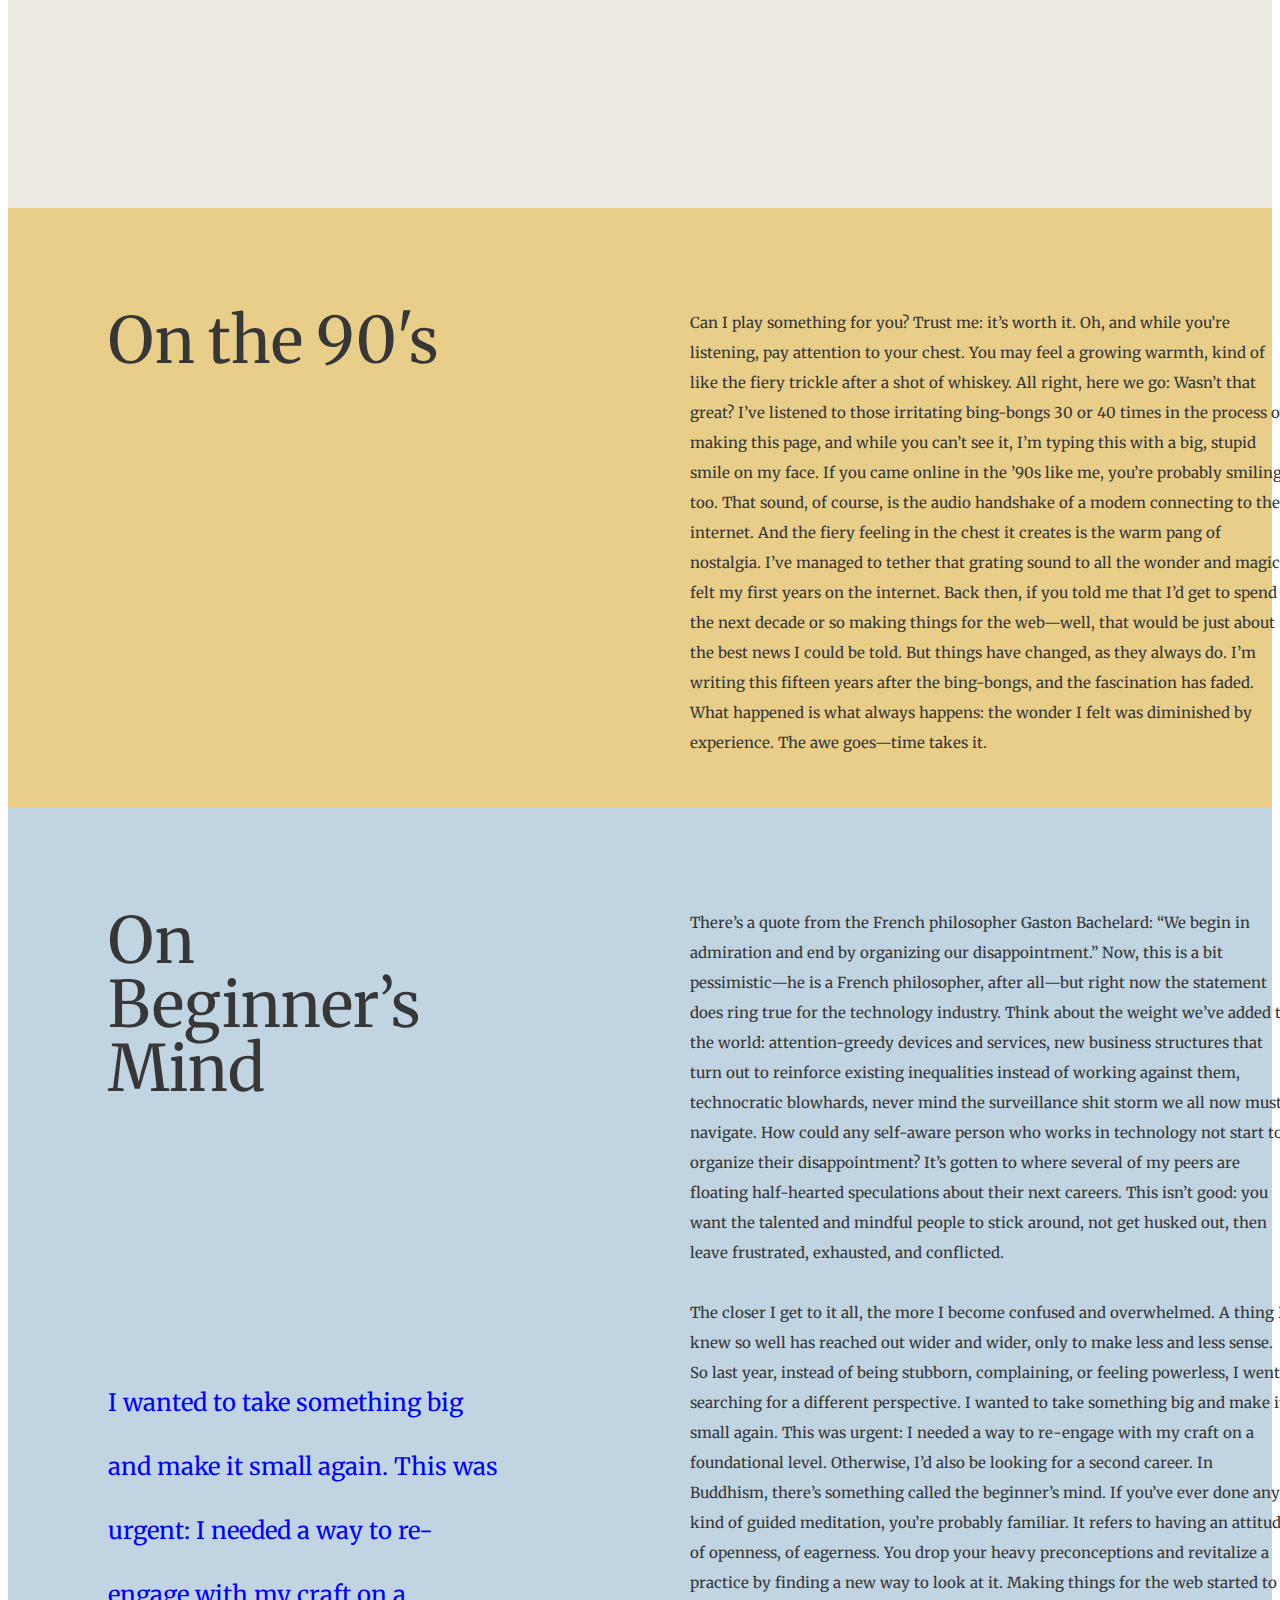
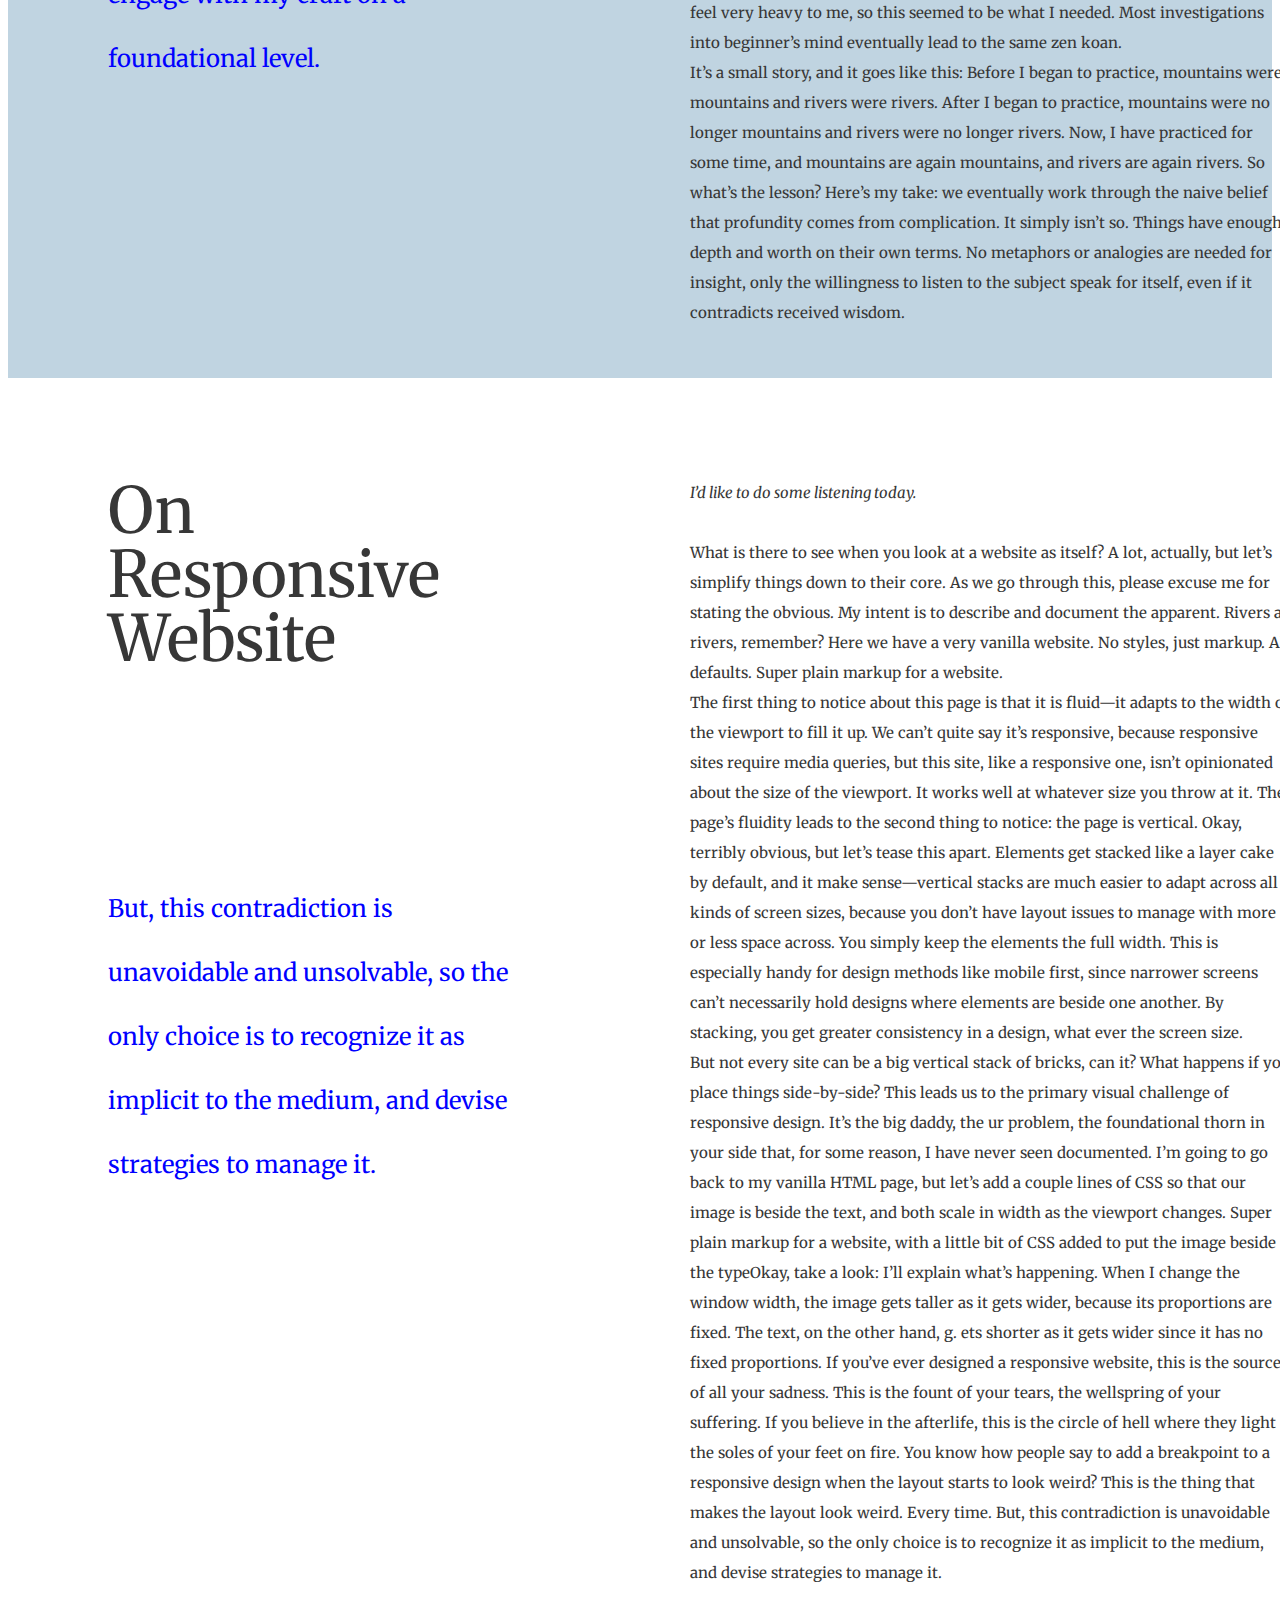
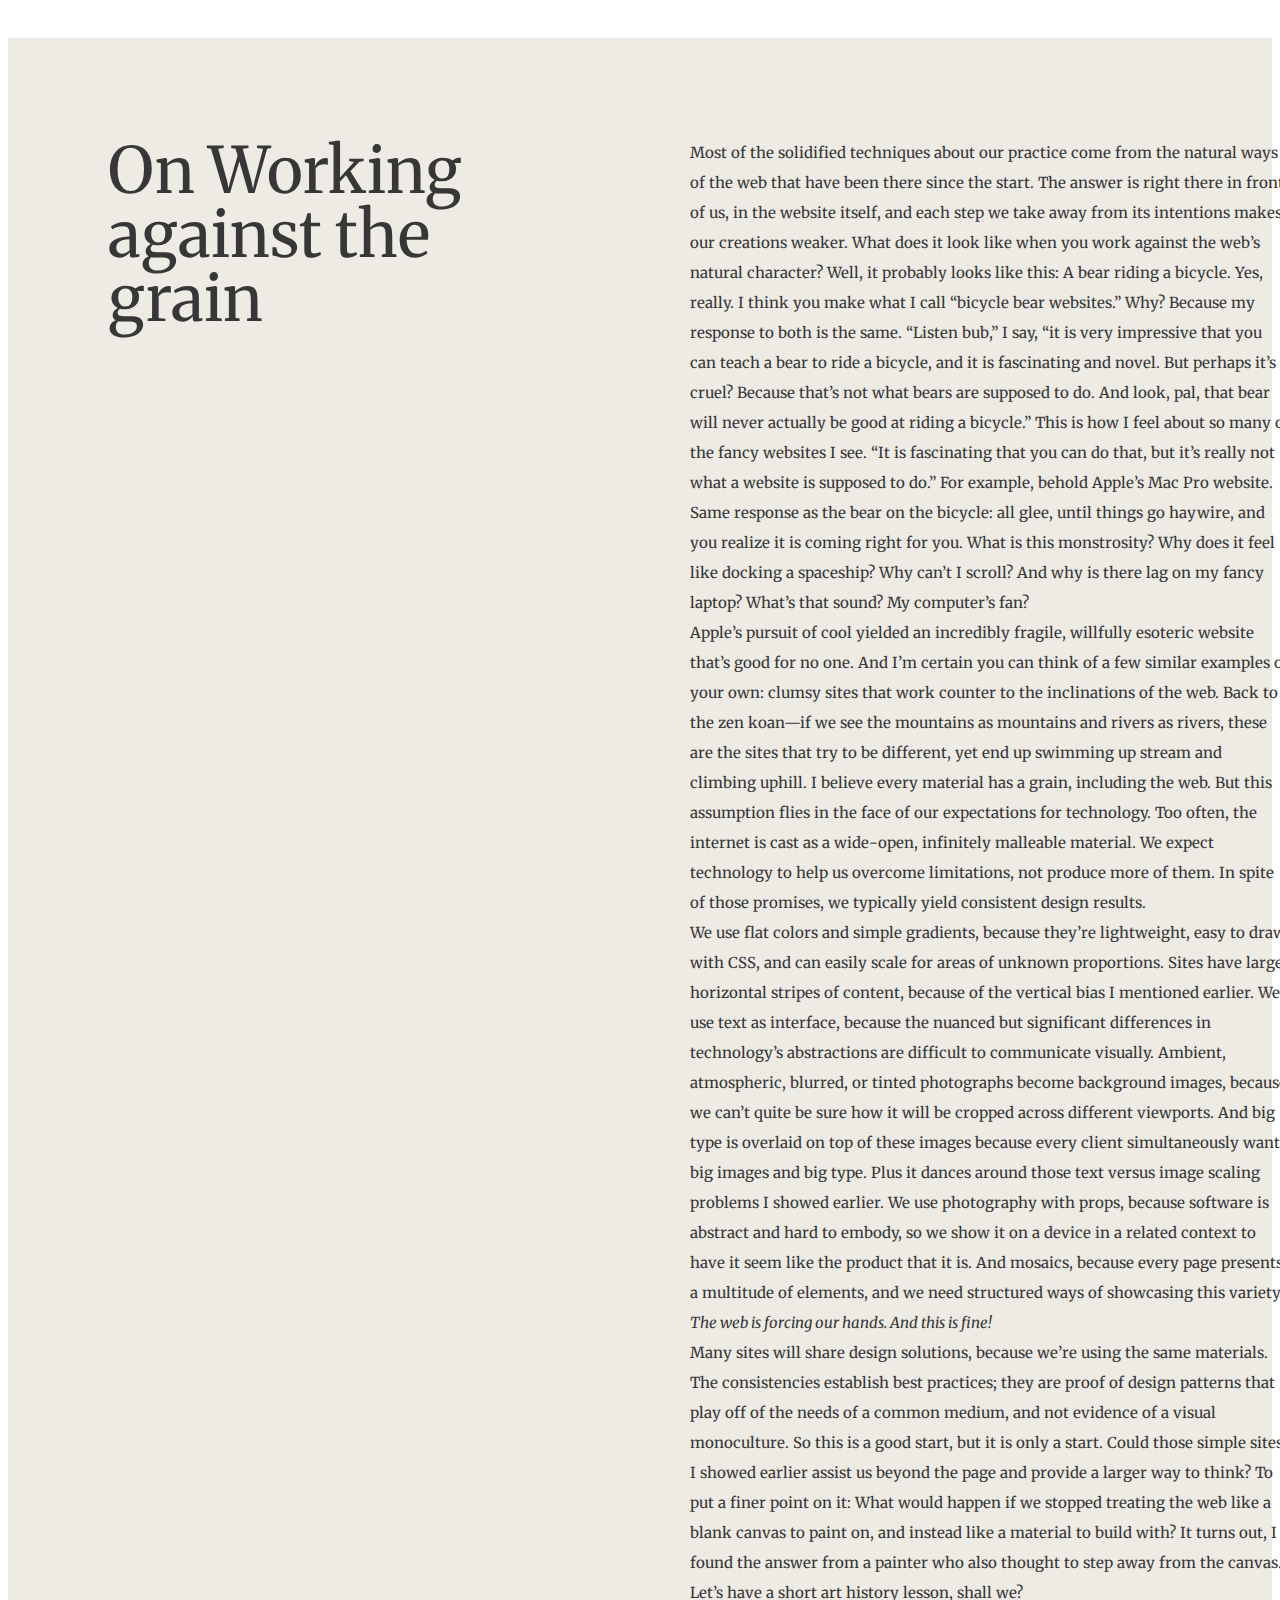
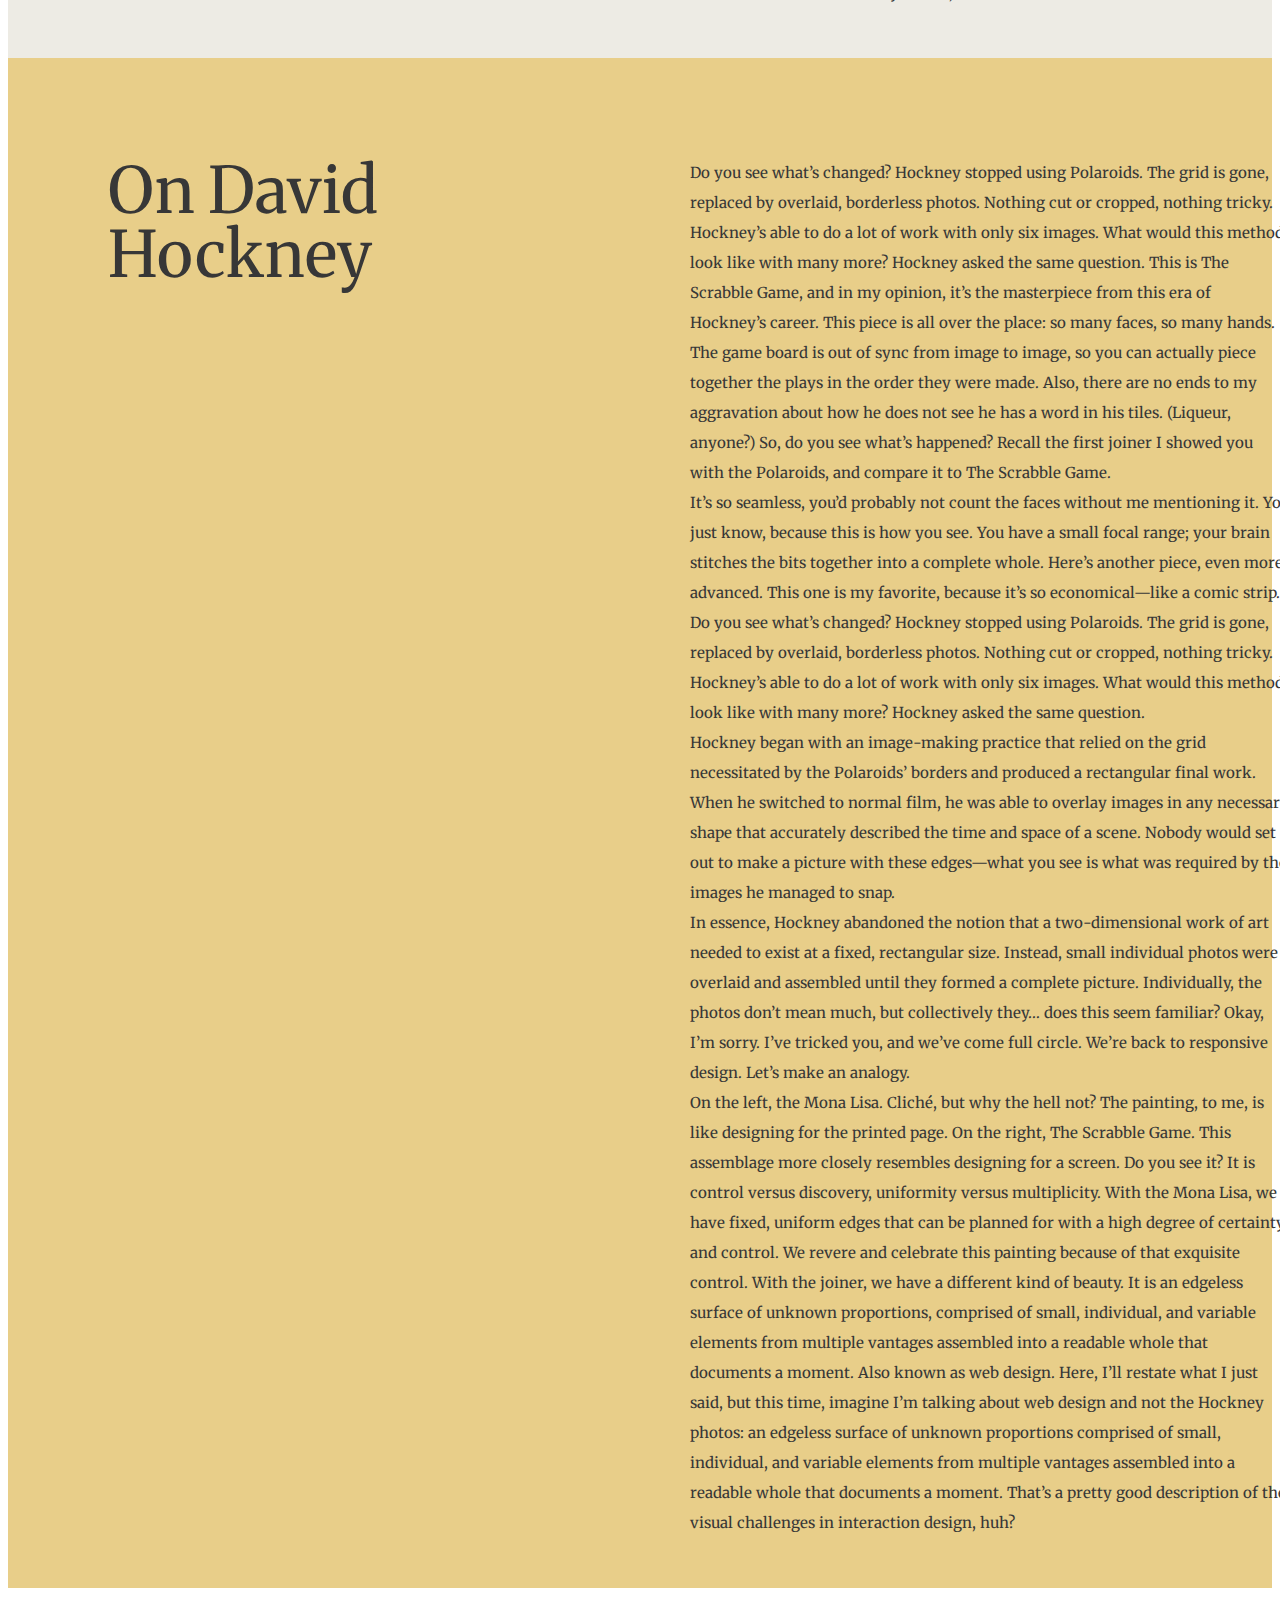
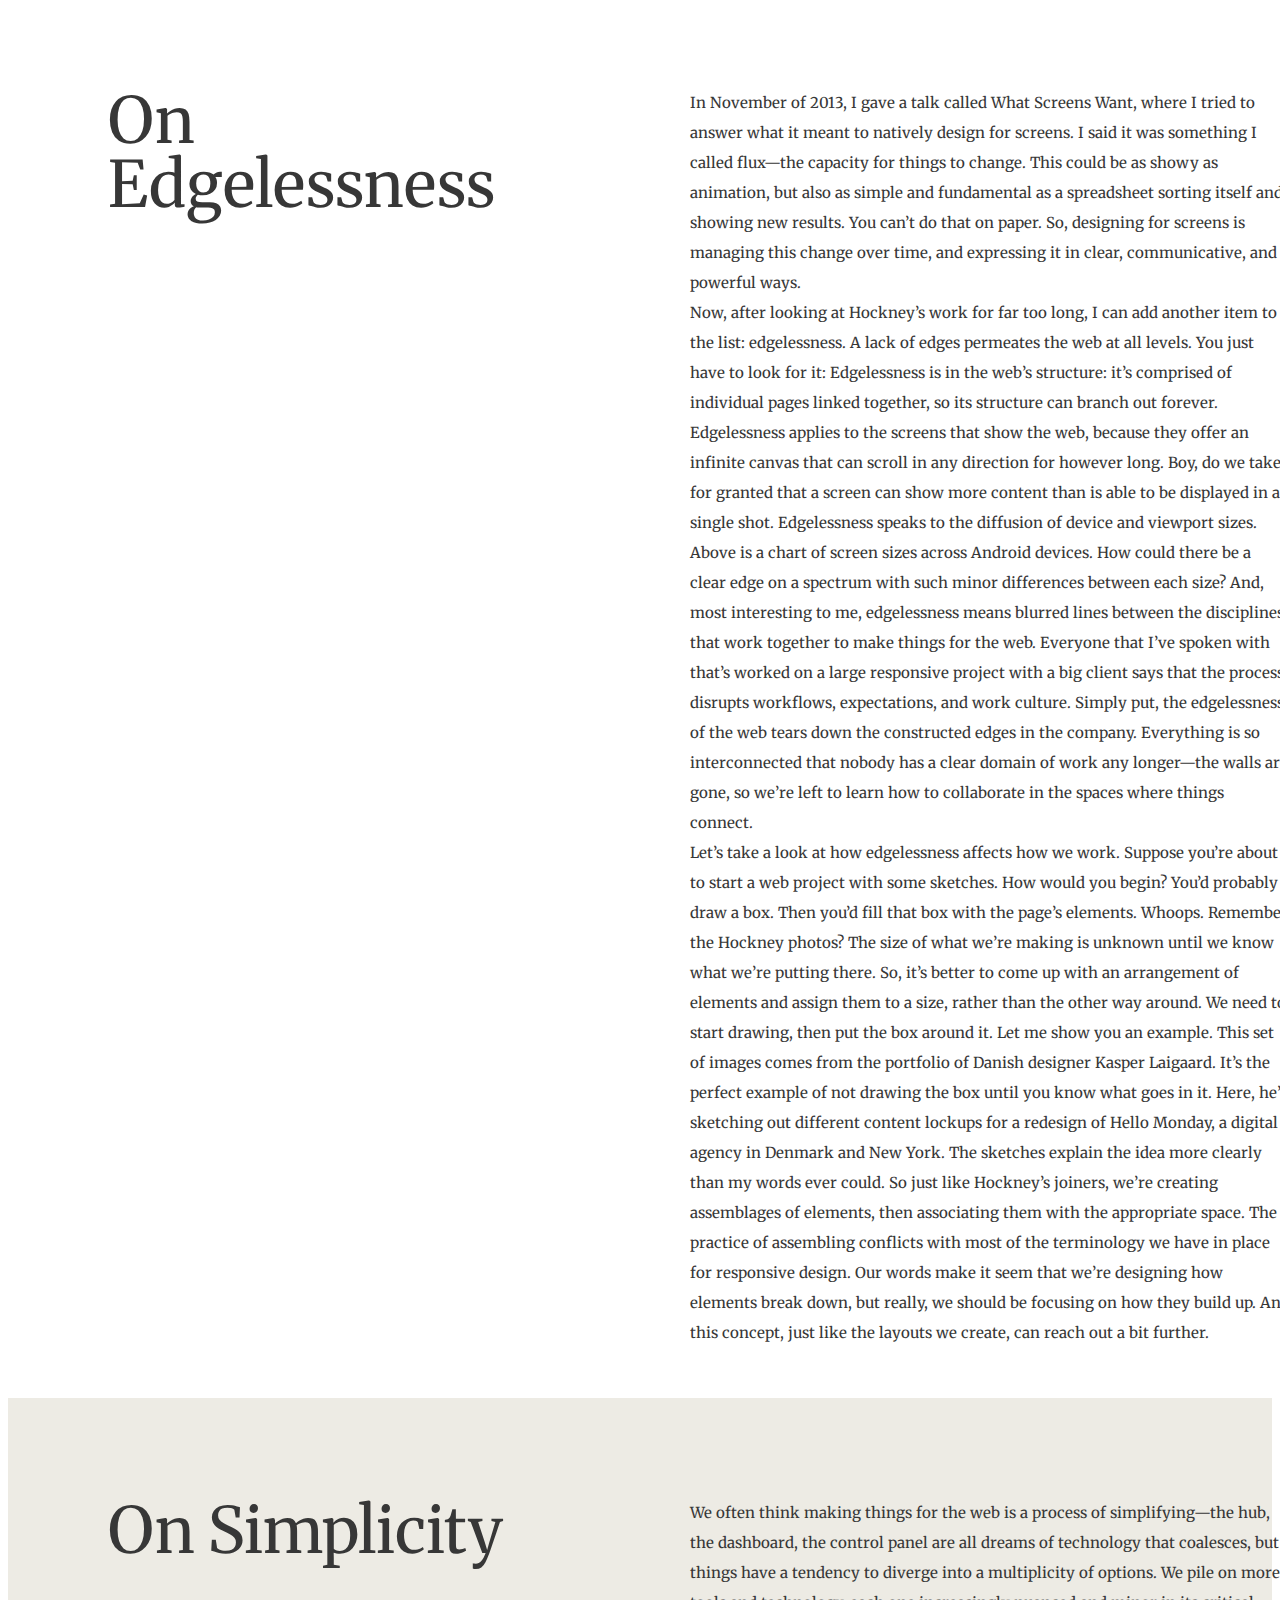
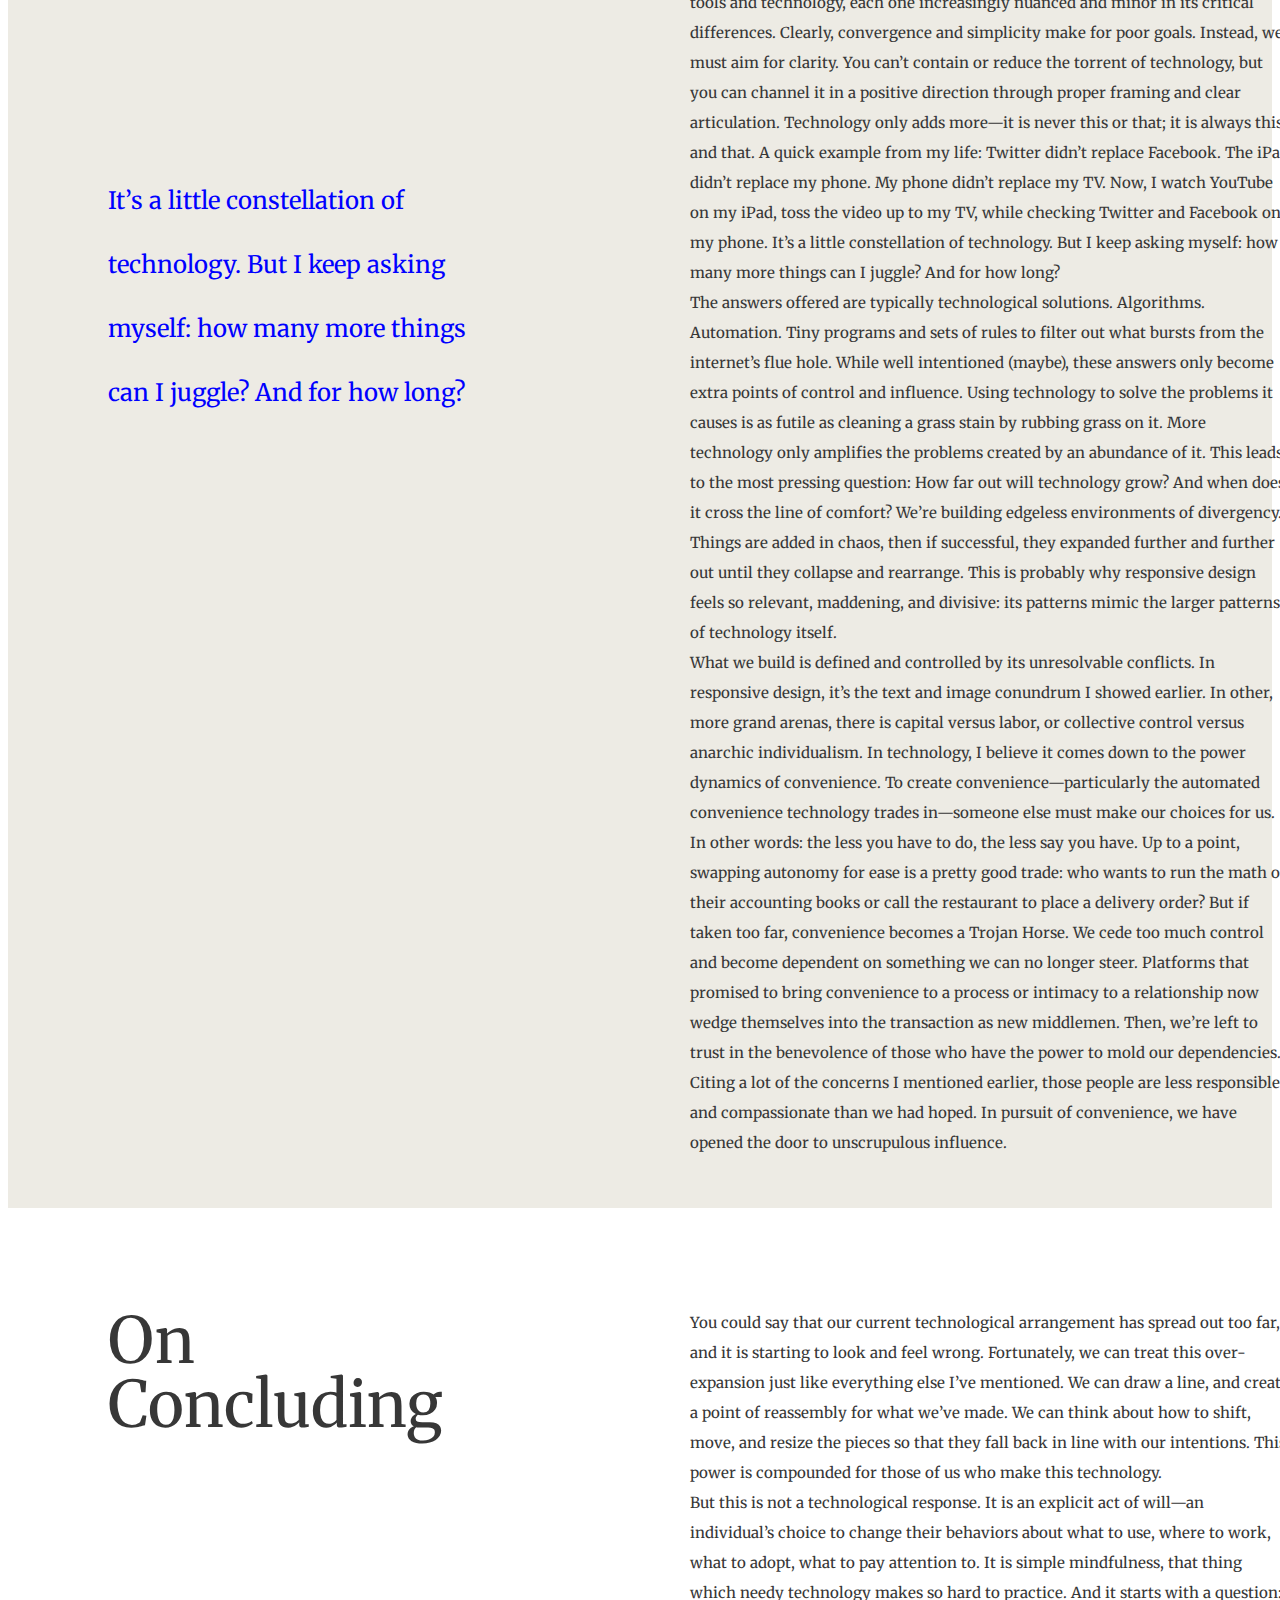
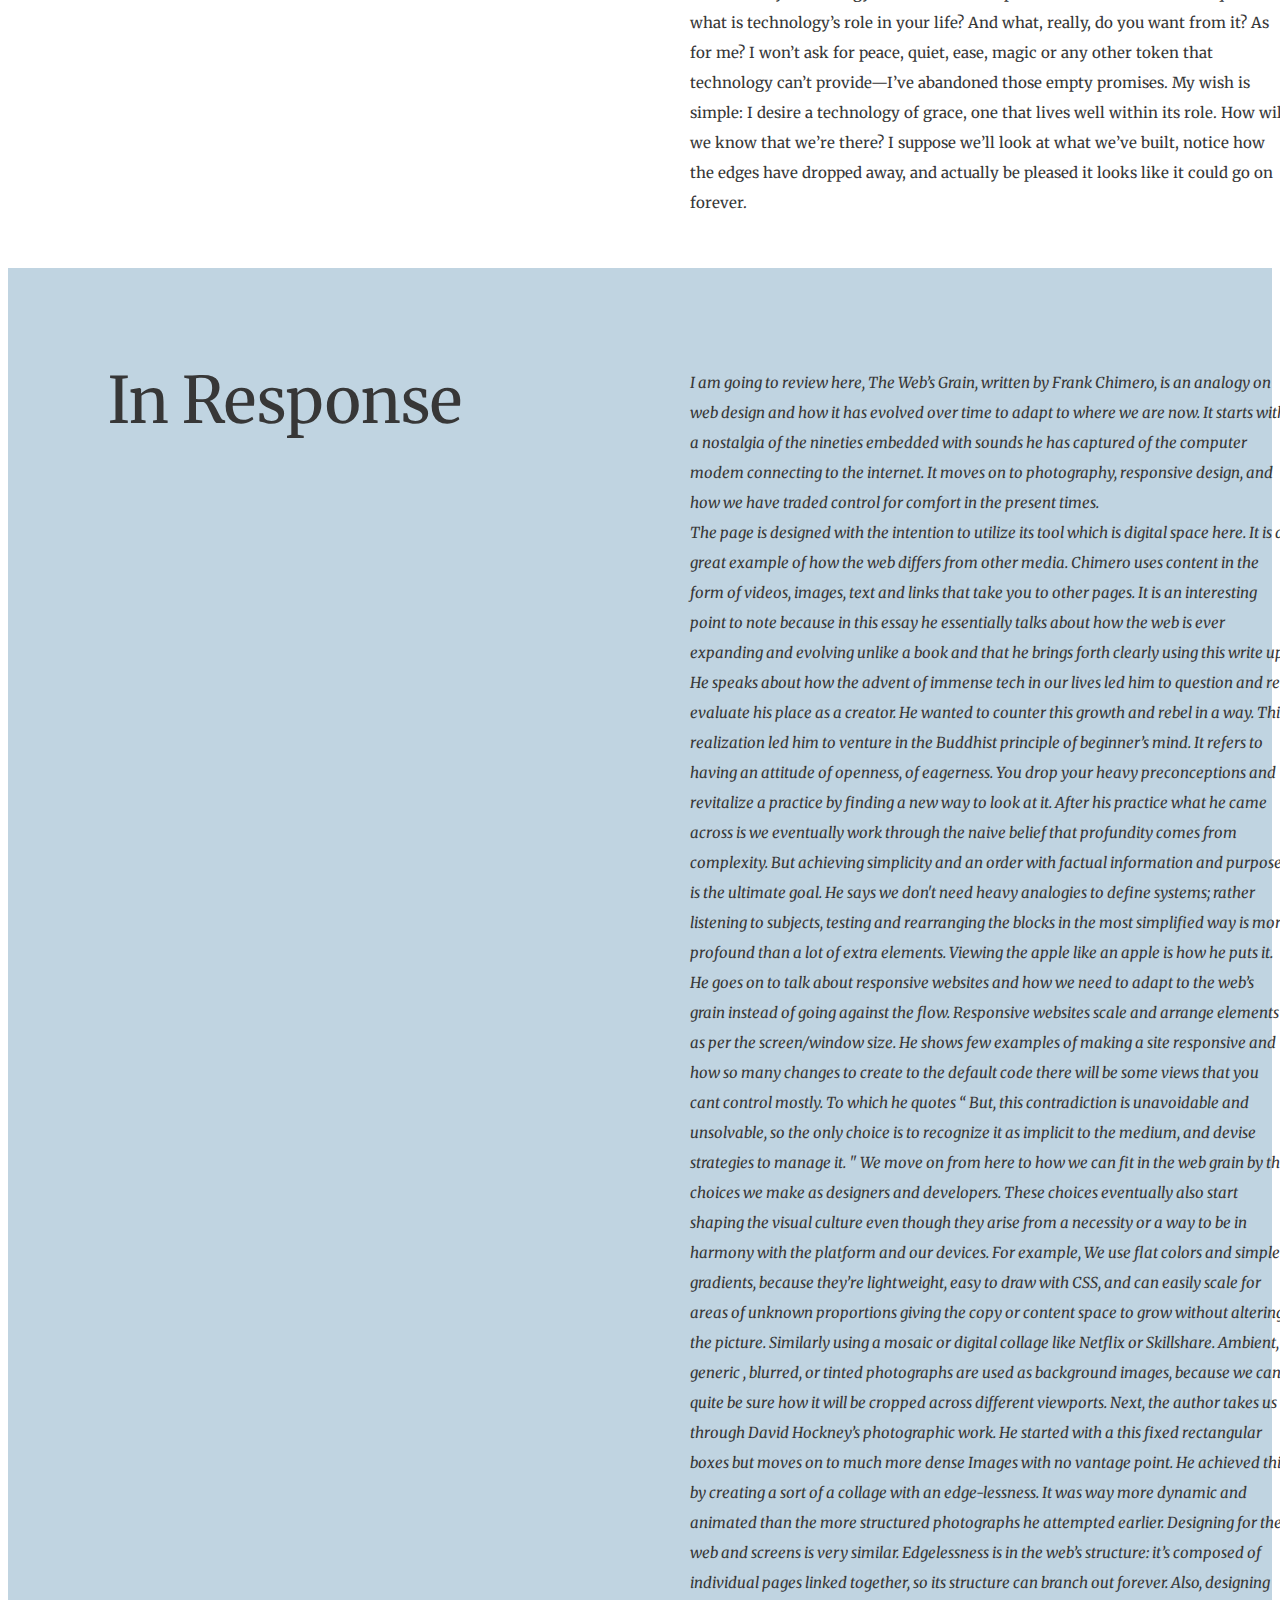
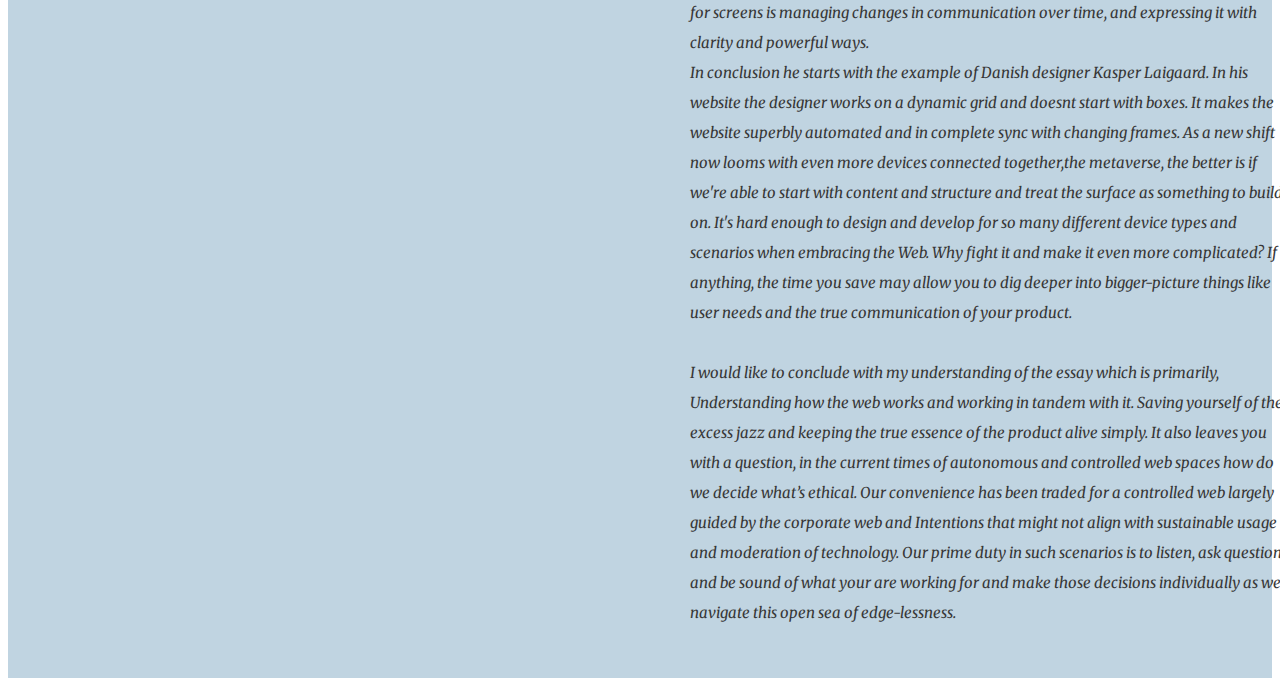
==== commit ecf9b14f: "added side quotes" ====
--- a/index.html
+++ b/index.html
@@ -74,10 +74,9 @@
                         font-weight: 100px;
                     margin-left: 100px;
                     margin-top: 100px;
-                    text-decoration: underline;
-                    width: 400px;}
-
-                    
+                    width: 400px;
+                line-height:100%;
+                }
 
 
                         
@@ -217,11 +216,11 @@
         
     </section>
         
-        <section id="Section2_OnBeginner’sMind <br> <br> <br> " style="background-color:rgb(192, 212, 225);  ">
+        <section id="Section2_OnBeginner’sMind" style="background-color:rgb(192, 212, 225);  ">
             <div class="container">
                 <div class="c">
             
-                   On Beginner’s Mind <br><br><br><br><br> <span> wanted to take something big and make it small again. This was urgent: I needed a way to re-engage with my craft on a foundational level.</span> </div>
+                   On Beginner’s Mind <br><br><br><br><br> <span> I wanted to take something big and make it small again. This was urgent: I needed a way to re-engage with my craft on a foundational level. </span> </div>
             
 
 
@@ -251,13 +250,16 @@
 <section id=Section3_OnResponsiveWebsite>
 
     <div class="container">
-    <div class="c"> On Responsive Website </div>
+    <div class="c"> On Responsive Website
+        <br> <br> <br> <br>
+       <span> But, this contradiction is unavoidable and unsolvable, so the only choice is to recognize it as implicit to the medium, and devise strategies to manage it.</span> </div>
                 
 
     <div class="container">
 
                 <div class="a"><i> I’d like to do some listening today. </i>
 
+                    <br>
                     <br>
 What is there to see when you look at a website as itself? A lot, actually, but let’s simplify things down to their core. As we go through this, please excuse me for stating the obvious. My intent is to describe and document the apparent. Rivers as rivers, remember?
 Here we have a very vanilla website. No styles, just markup. All defaults. Super plain markup for a website. 
@@ -353,7 +355,12 @@
 <section id="Section7_OnSimplicity" style="background-color:rgb(237, 235, 228);">
 
 <div class="container">
-    <div class="c"> On Simplicity </div>
+    <div class="c"> On Simplicity 
+        <br>
+        <br>
+        <br>
+        <br>
+        <span> It’s a little constellation of technology. But I keep asking myself: how many more things can I juggle? And for how long? </span> </div>
 
     <div class="container">
 
--- a/style.css
+++ b/style.css
@@ -11,9 +11,11 @@
 }
 span {
 	
-	font-style: italic;
-	
+	font-style:normal;
+	color: blue;
 	font-size: 24px;
+	line-height: 100%;
+
 }
 
 h2 { margin-left:100px ;}
